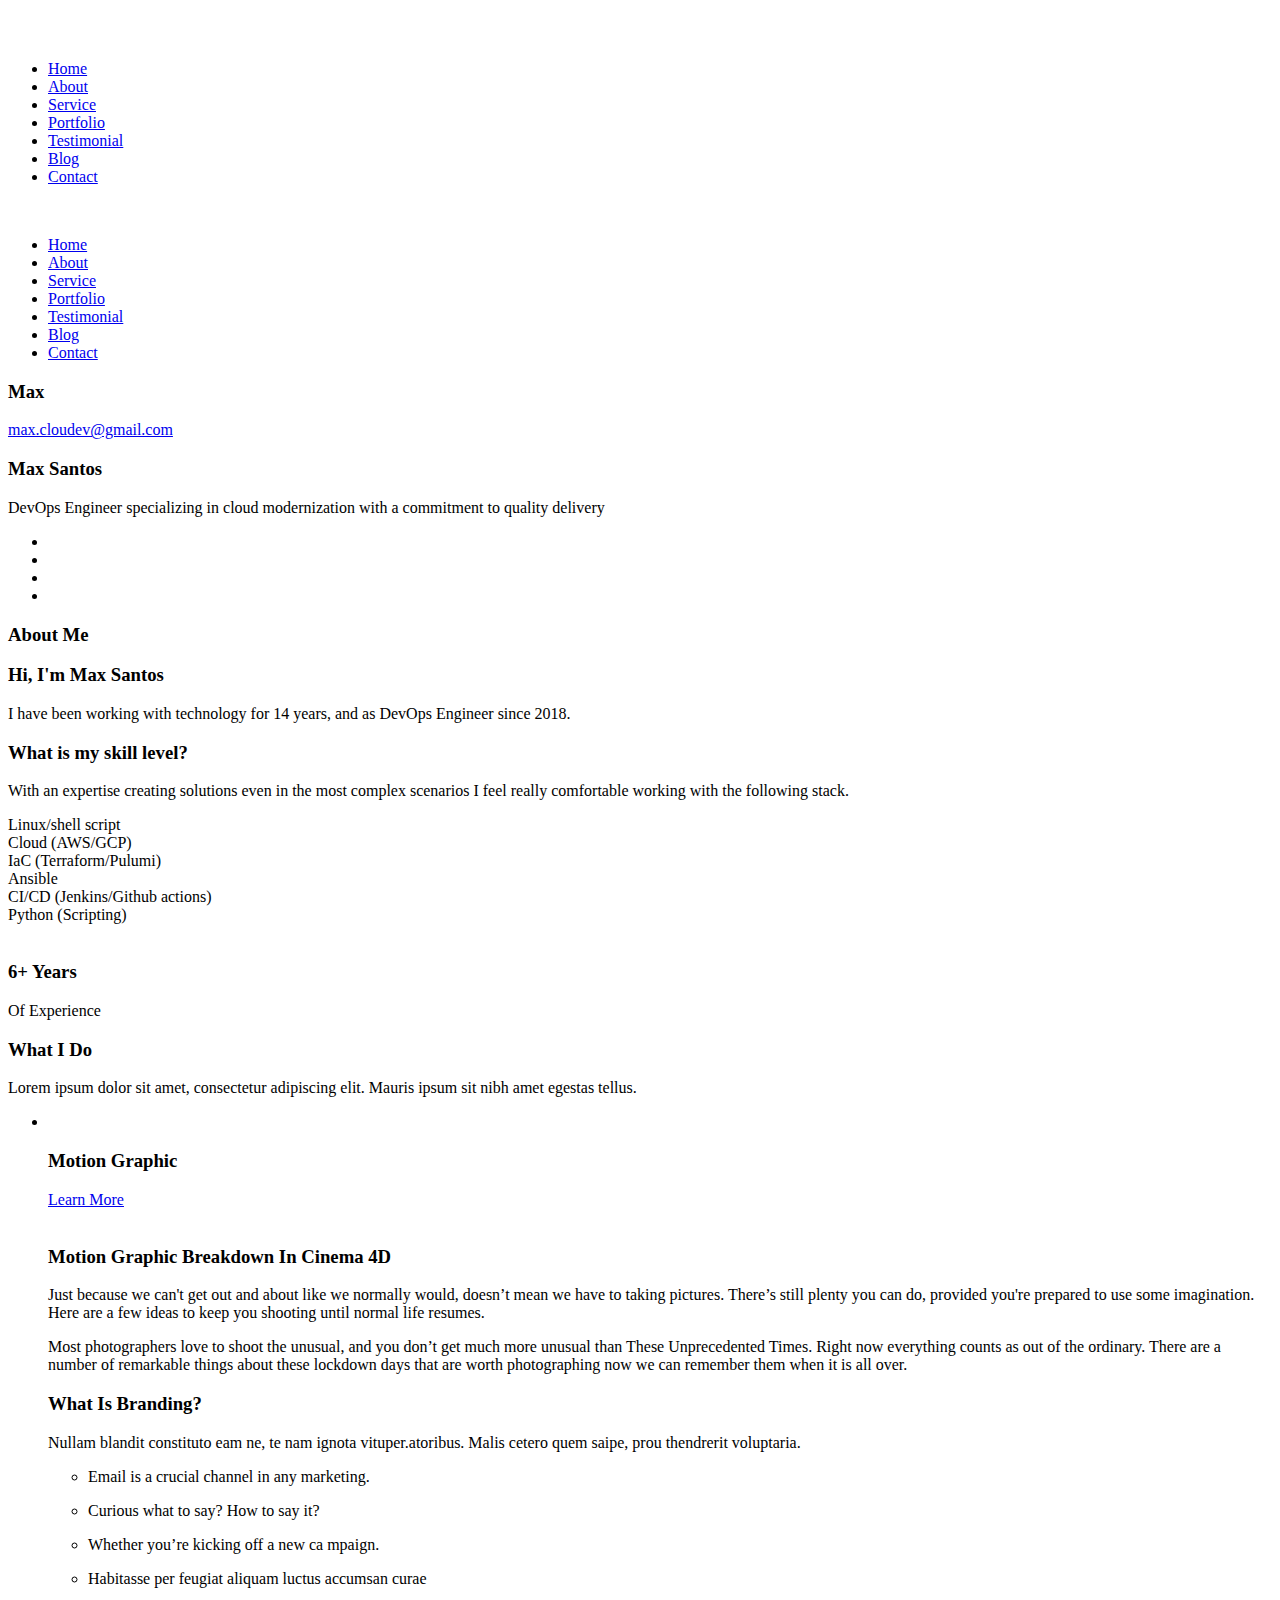
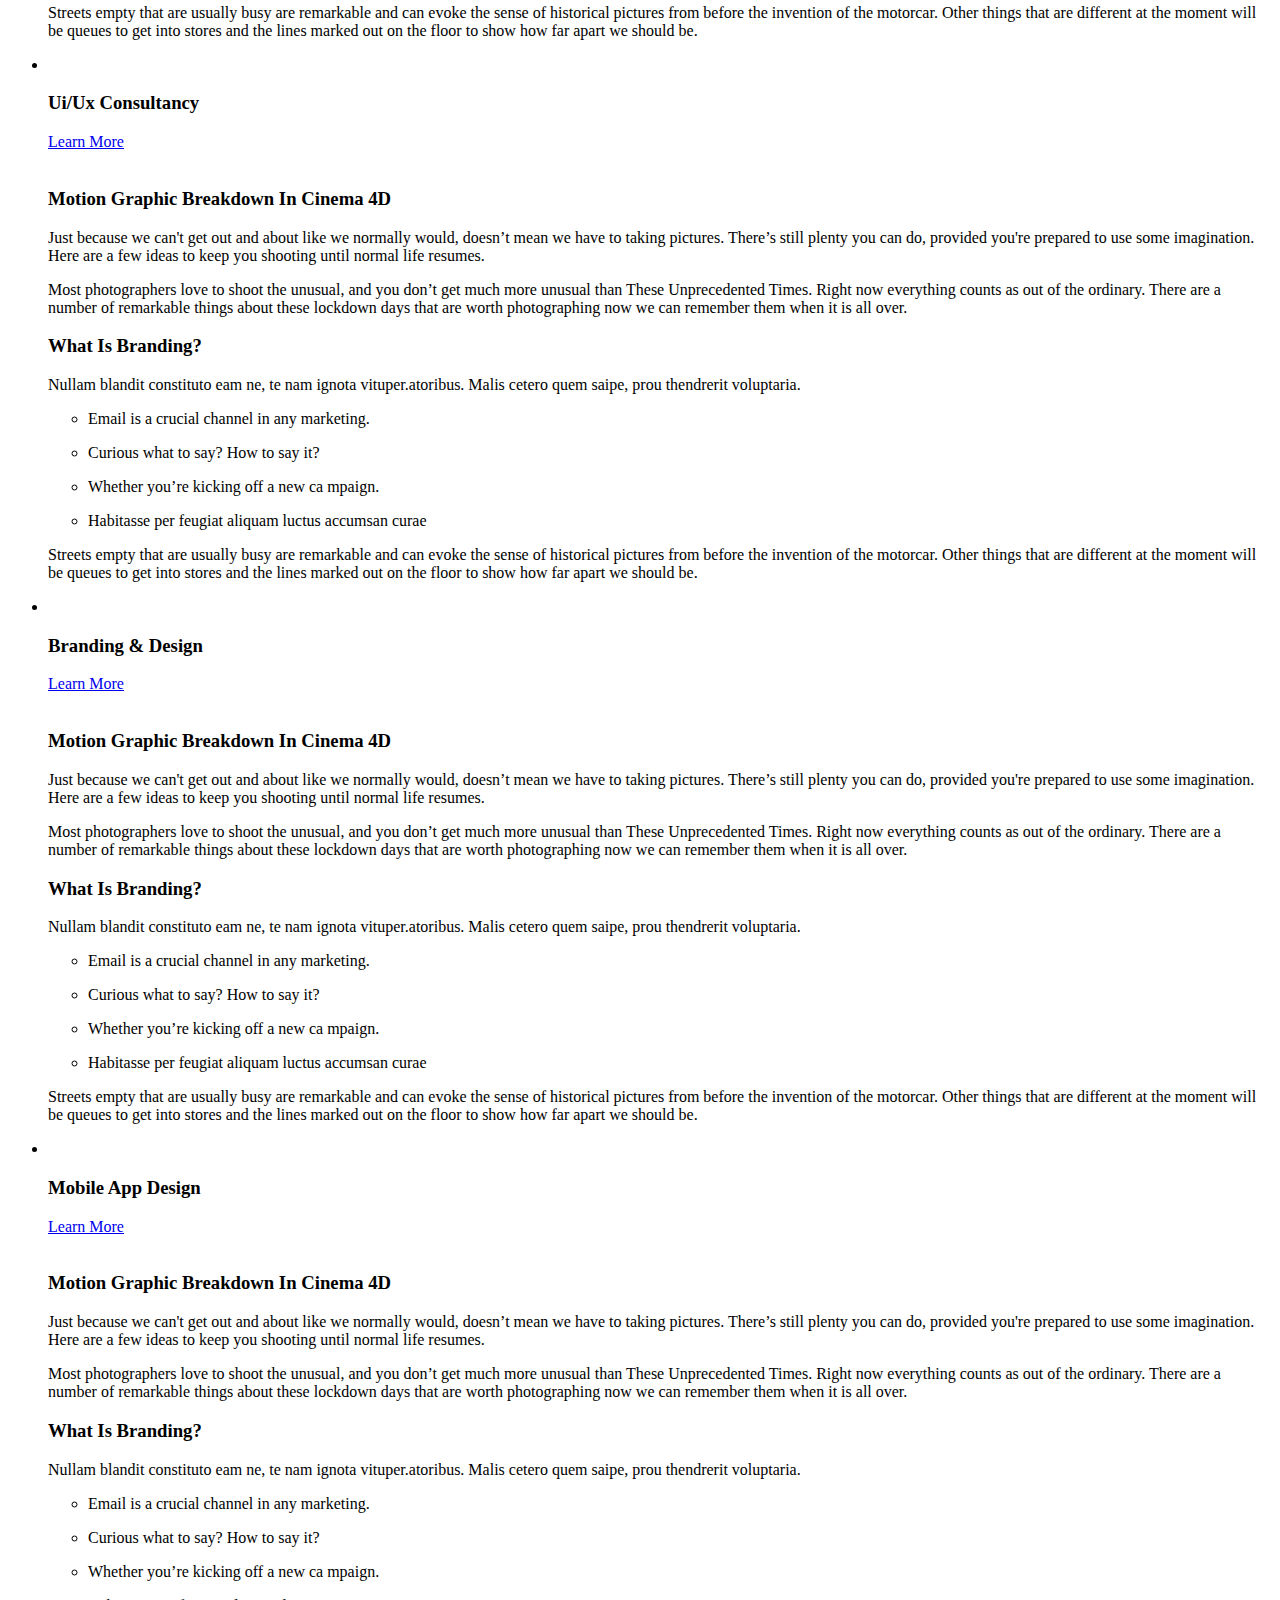
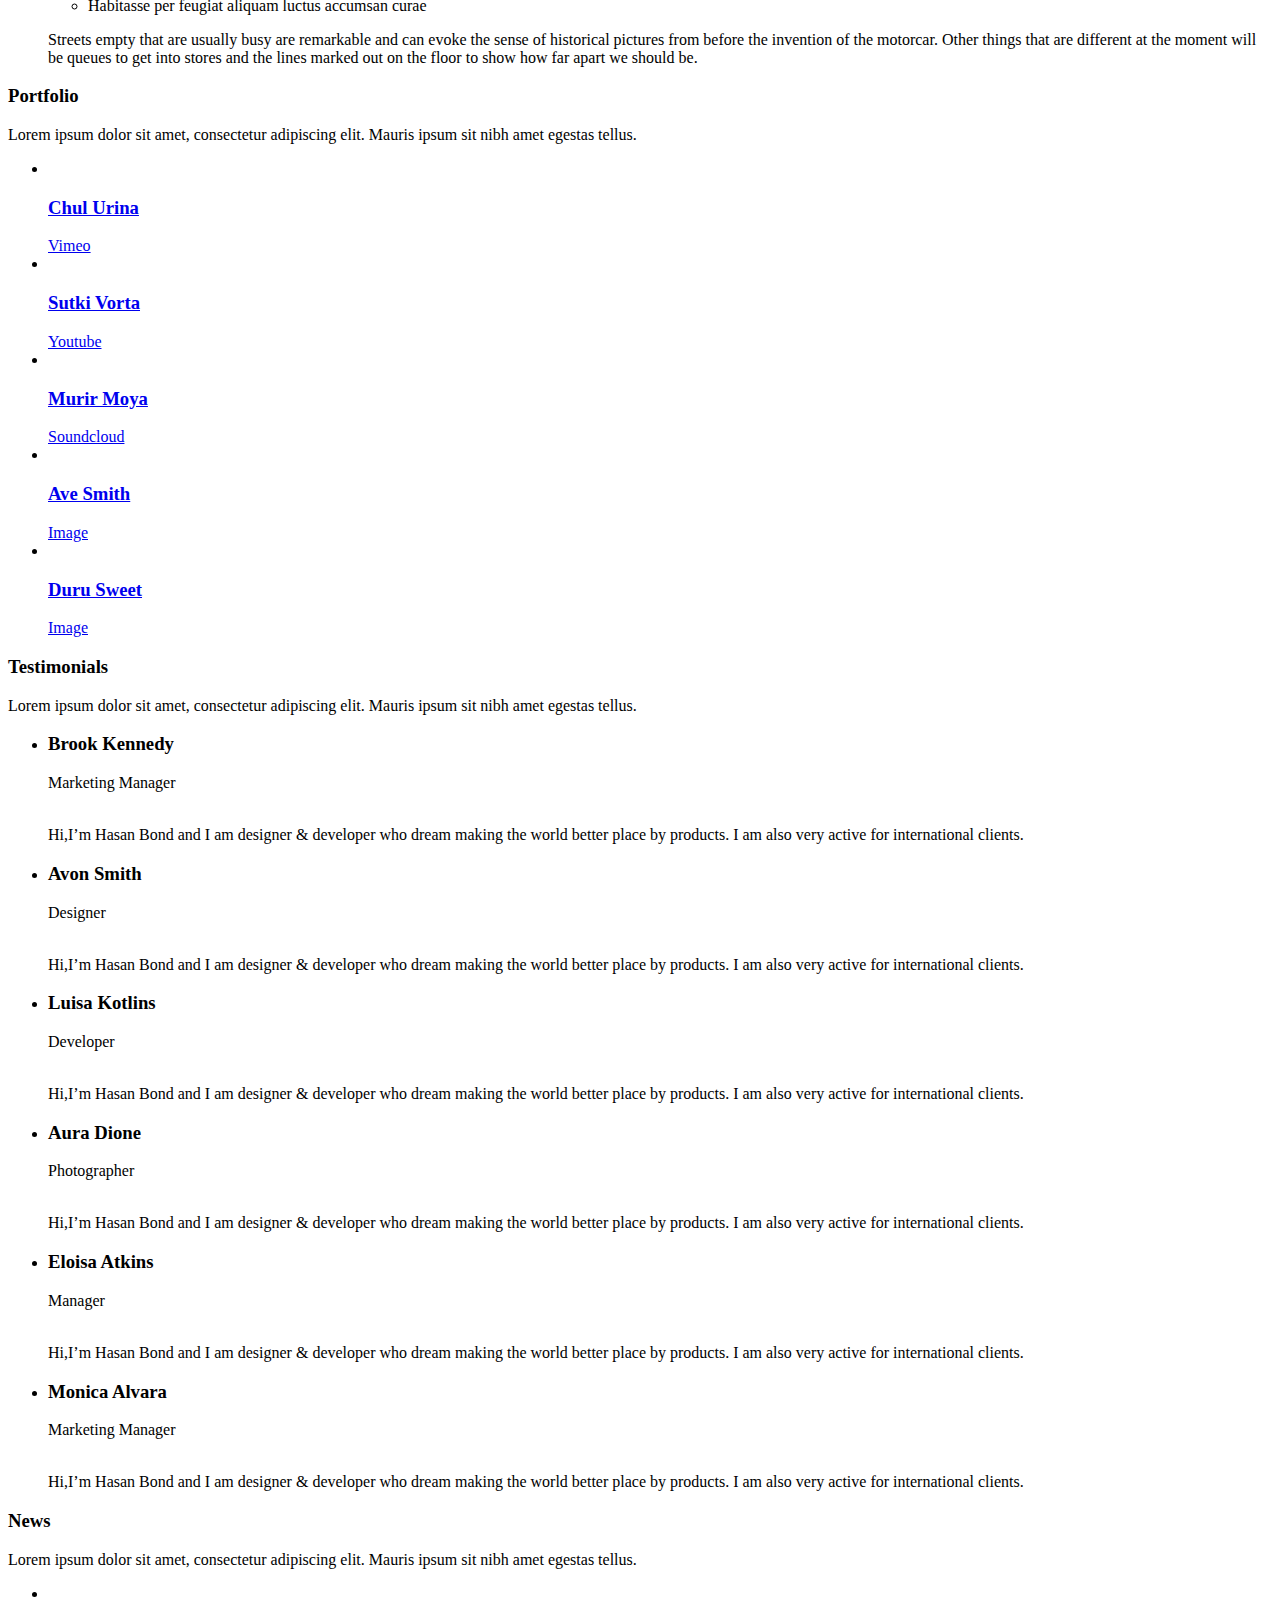
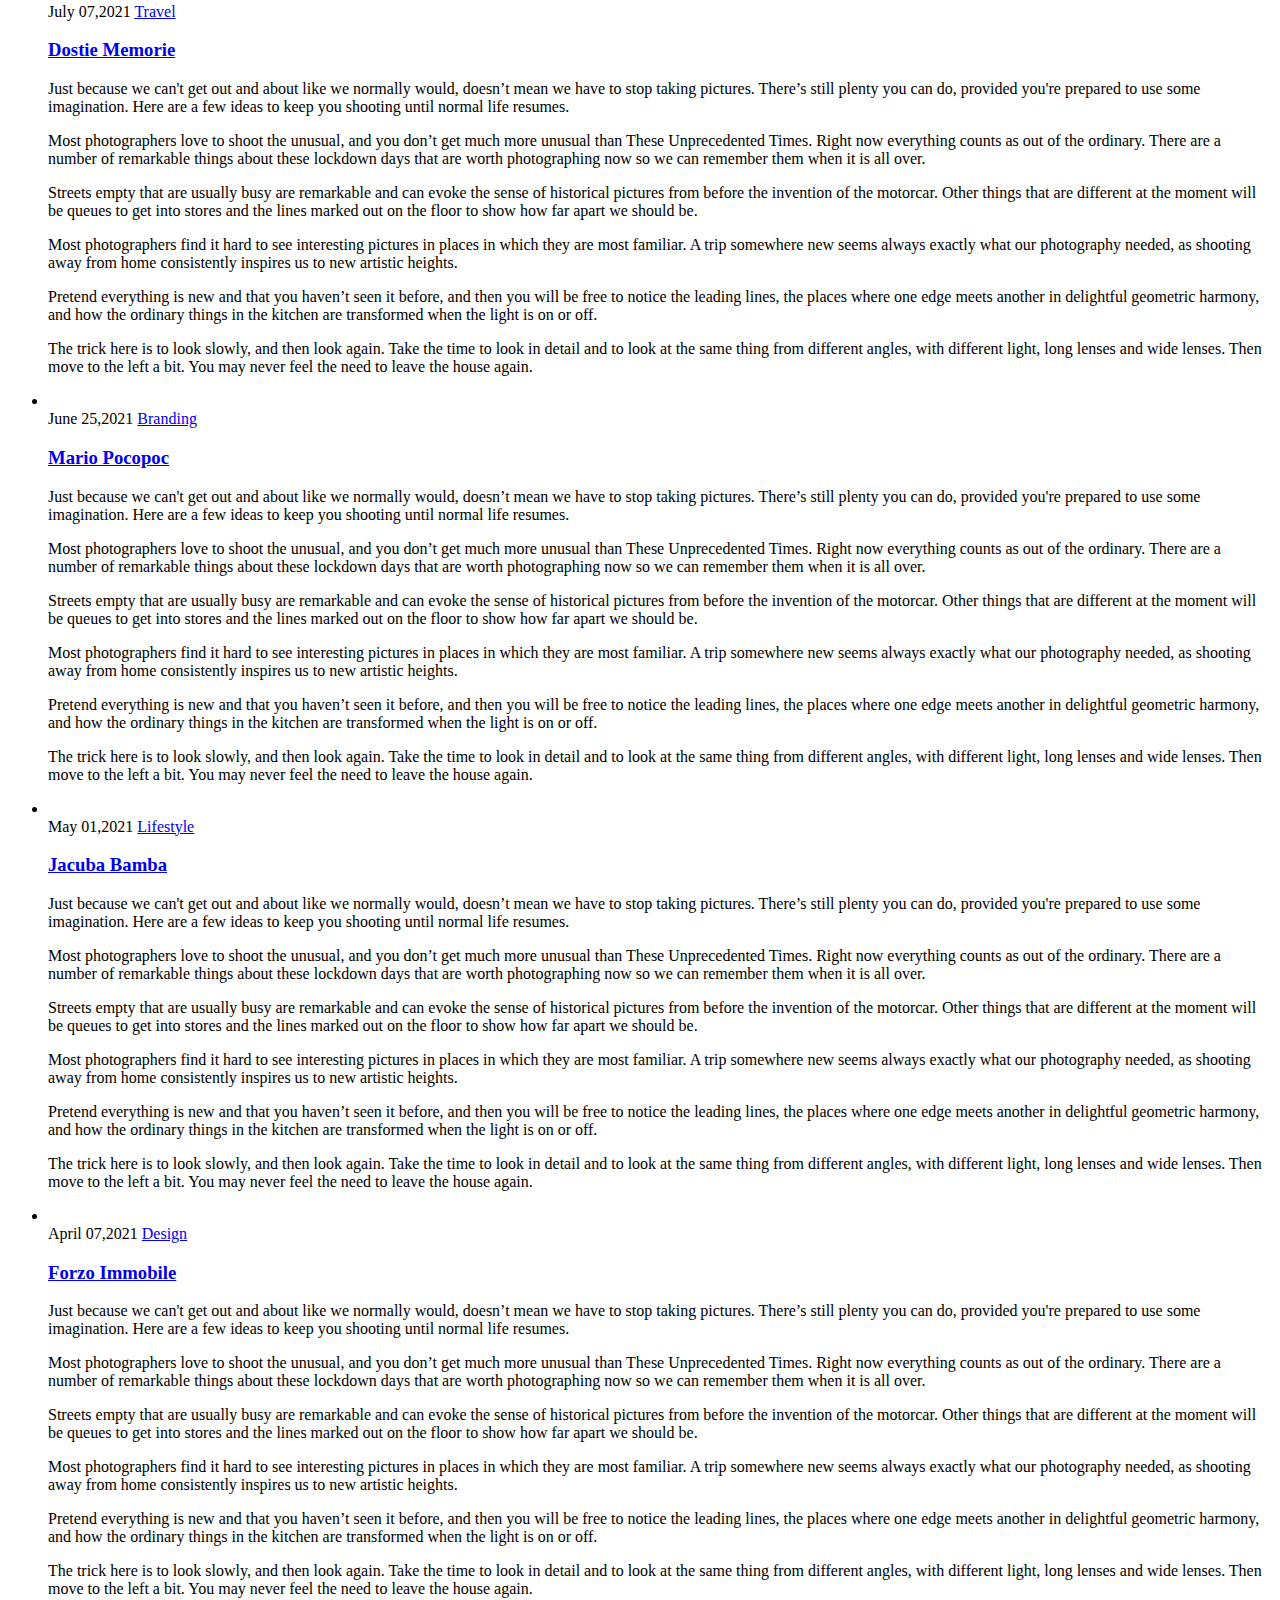
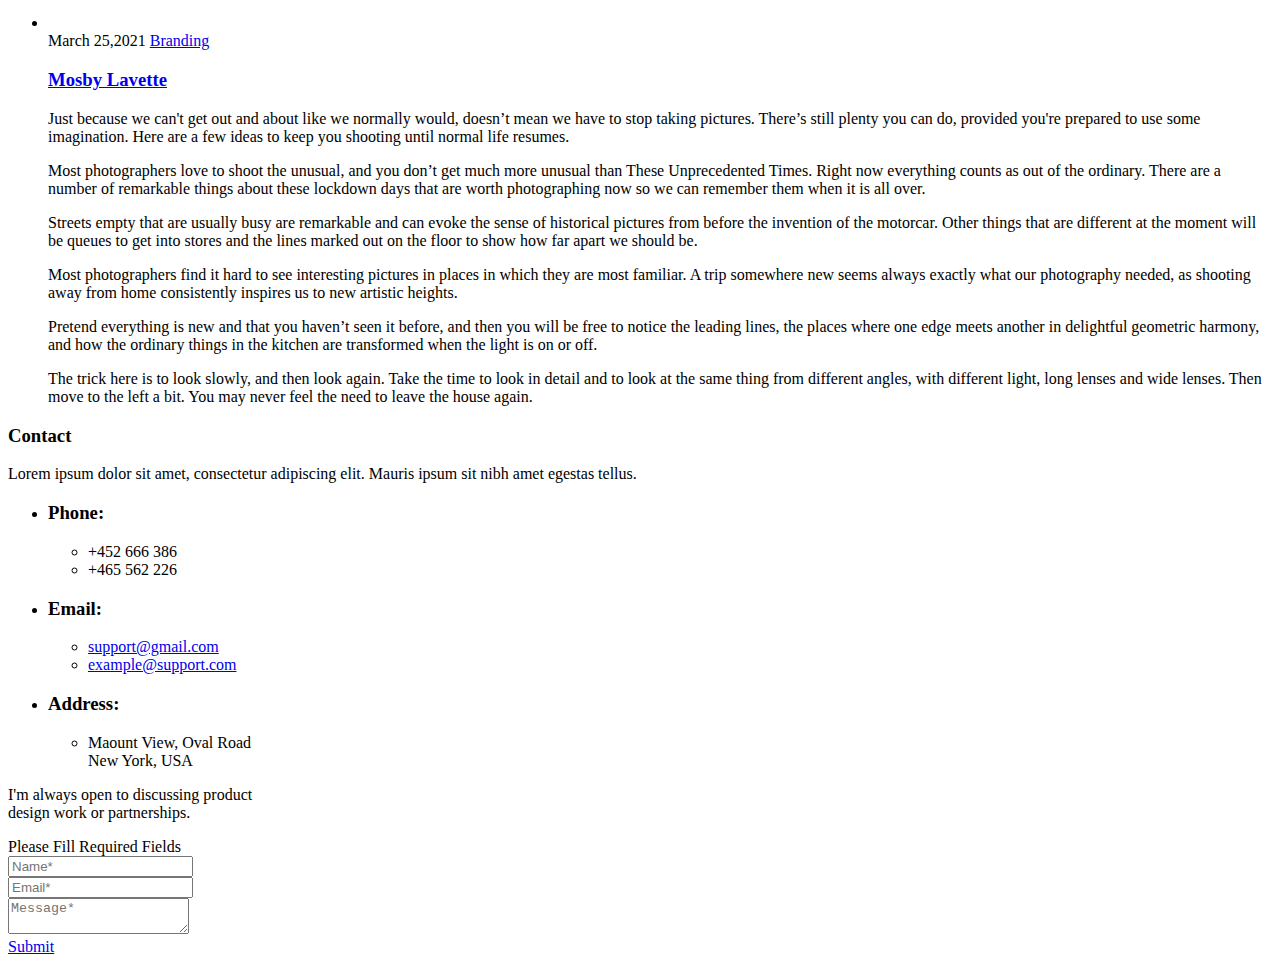
==== docs/index.html @ f3861257 "add image" ====
<!DOCTYPE html>
<!--[if lt IE 7 ]><html class="ie ie6" lang="en"> <![endif]-->
<!--[if IE 7 ]><html class="ie ie7" lang="en"> <![endif]-->
<!--[if IE 8 ]><html class="ie ie8" lang="en"> <![endif]-->
<!--[if (gte IE 9)|!(IE)]><!--><html lang="en"> <!--<![endif]-->

<head>
<meta http-equiv="Content-Type" content="text/html; charset=utf-8" />

<meta name="description" content="Name of your web site">
<meta name="author" content="marketify">
<meta name="viewport" content="width=device-width, initial-scale=1, maximum-scale=1">

<title>Edina | Home</title>

<!-- STYLES -->
<link href="https://fonts.googleapis.com/css2?family=Mulish:ital,wght@0,200;0,300;0,400;0,500;0,600;0,700;0,800;0,900;1,200;1,300;1,400;1,500;1,600;1,700;1,800;1,900&family=Poppins:ital,wght@0,300;0,400;0,500;0,600;0,700;0,800;0,900;1,300;1,400;1,500;1,600;1,700;1,800;1,900&display=swap" rel="stylesheet">

<link rel="stylesheet" type="text/css" href="css/plugins.css" />
<link rel="stylesheet" type="text/css" href="css/dark.css" />
<link rel="stylesheet" type="text/css" href="css/style.css" />
<!--[if lt IE 9]> <script type="text/javascript" src="js/modernizr.custom.js"></script> <![endif]-->
<!-- /STYLES -->

</head>

<body class="dark"> 
	
	<!-- PRELOADER -->
	<div id="preloader">
		<div class="loader_line"></div>
	</div>
	<!-- /PRELOADER -->
	
<!-- WRAPPER ALL -->
<div class="edina_tm_all_wrap" data-magic-cursor=""> <!-- If you want disable magic cursor add value "hide" -->	
	
	<!-- MODALBOX -->
	<div class="edina_tm_modalbox">
		<div class="box_inner">
			<div class="close">
				<a href="#"><img class="svg" src="img/svg/cancel.svg" alt="" /></a>
			</div>
			<div class="description_wrap"></div>
		</div>
	</div>
	<!-- /MODALBOX -->

	<!-- MOBILE MENU -->
	<div class="edina_tm_mobile_menu">
		<div class="mobile_menu_inner">
			<div class="container">
				<div class="mobile_in">
					<div class="logo">
						<a href="#"><img src="img/logo/light.png" alt="" /></a>
					</div>
					<div class="my_trigger">
						<div class="hamburger hamburger--collapse-r">
							<div class="hamburger-box">
								<div class="hamburger-inner"></div>
							</div>
						</div>
					</div>
				</div>
			</div>
		</div>
		<div class="dropdown">
			<div class="container">
				<div class="dropdown_inner">
					<ul class="anchor_nav">
						<li><a href="#home">Home</a></li>
						<li><a href="#about">About</a></li>
						<li><a href="#service">Service</a></li>
						<li><a href="#portfolio">Portfolio</a></li>
						<li><a href="#testimonial">Testimonial</a></li>
						<li><a href="#blog">Blog</a></li>
						<li><a href="#contact">Contact</a></li>
					</ul>
				</div>
			</div>
		</div>
	</div>
	<!-- /MOBILE MENU -->
	
	<!-- SIDEBAR -->
	<div class="edina_tm_sidebar">
		<div class="sidebar_inner">
			<div class="logo">
				<a href="#"><img src="img/logo/light.png" alt="" /></a>
			</div>
			<div class="menu">
				<ul class="anchor_nav">
					<li>
						<div class="list_inner current">
							<a href="#home"><img class="svg custom" src="img/svg/home.svg" alt="" />Home</a>
						</div>
					</li>
					<li>
						<div class="list_inner">
							<a href="#about"><img class="svg custom" src="img/svg/human.svg" alt="" />About</a>
						</div>
					</li>
					<li>
						<div class="list_inner">
							<a href="#service"><img class="svg custom" src="img/svg/service.svg" alt="" />Service</a>
						</div>
					</li>
					<li>
						<div class="list_inner">
							<a href="#portfolio"><img class="svg custom" src="img/svg/portfolio.svg" alt="" />Portfolio</a>
						</div>
					</li>
					<li>
						<div class="list_inner">
							<a href="#testimonial"><img class="svg custom" src="img/svg/testimonial.svg" alt="" />Testimonial</a>
						</div>
					</li>
					<li>
						<div class="list_inner">
							<a href="#blog"><img class="svg custom" src="img/svg/blog.svg" alt="" />Blog</a>
						</div>
					</li>
					<li>
						<div class="list_inner">
							<a href="#contact"><img class="svg custom" src="img/svg/contact.svg" alt="" />Contact</a>
						</div>
					</li>
				</ul>
			</div>
			<div class="author">
				<div class="inner">
					<div class="image">
						<div class="main" data-img-url="img/about/avatar.jpg"></div>
					</div>
					<div class="short">
						<h3>Max</h3>
						<a href="#">max.cloudev@gmail.com</a>
					</div>
				</div>
			</div>
		</div>
	</div>
	<!-- /SIDEBAR -->
	
	<!-- MAINPART -->
	<div class="edina_tm_mainpart">
		
		<!-- HERO -->
		<div class="edina_tm_hero" id="home">
			<div class="content">
				<div class="image">
					<div class="main" data-img-url="img/hero/1.jpg"></div>
				</div>
				<div class="extra">
					<h3 class="name">Max Santos</h3>
					<p class="text">DevOps Engineer specializing in cloud modernization with a commitment to quality delivery</p>
					<div class="social">
						<ul>
							<li><a href="#"><img class="svg custom" src="img/svg/social/fb.svg" alt="" /></a></li>
							<li><a href="#"><img class="svg custom" src="img/svg/social/tw.svg" alt="" /></a></li>
							<li><a href="#"><img class="svg custom" src="img/svg/social/in.svg" alt="" /></a></li>
							<li><a href="#"><img class="svg custom" src="img/svg/social/db.svg" alt="" /></a></li>
						</ul>
					</div>
				</div>
			</div>
		</div>
		<!-- /HERO -->
		
		<!-- ABOUT -->
		<div class="edina_tm_about" id="about">
			<div class="container">
				<div class="about_title">
					<h3>About Me</h3>
				</div>
				<div class="content">
					<div class="leftpart wow fadeInLeft" data-wow-duration="1s">
						<div class="info">
							<h3>Hi, I'm <span>Max Santos</span></h3>
							<p>I have been working with technology for 14 years, and as DevOps Engineer since 2018.</p>
						</div>
						<div class="my_skills">
							<h3 class="title">What is my skill level?</h3>
							<p class="desc">With an expertise creating solutions even in the most complex scenarios I feel really comfortable working with the following stack.</p>
							<div class="wrapper">
								<div class="left">
									<div class="dodo_progress">
										<div class="progress_inner" data-value="82">
											<span class="label">Linux/shell script</span>
											<div class="background"><div class="bar"><div class="bar_in"></div></div></div>
										</div>
										<div class="progress_inner" data-value="90" >
											<span class="label">Cloud (AWS/GCP)</span>
											<div class="background"><div class="bar"><div class="bar_in"></div></div></div>
										</div>
										<div class="progress_inner" data-value="95">
											<span class="label">IaC (Terraform/Pulumi)</span>
											<div class="background"><div class="bar"><div class="bar_in"></div></div></div>
										</div>
									</div>
								</div>
								<div class="right">
									<div class="dodo_progress">
										<div class="progress_inner" data-value="92">
											<span class="label">Ansible</span>
											<div class="background"><div class="bar"><div class="bar_in"></div></div></div>
										</div>
										<div class="progress_inner" data-value="86" >
											<span class="label">CI/CD (Jenkins/Github actions)</span>
											<div class="background"><div class="bar"><div class="bar_in"></div></div></div>
										</div>
										<div class="progress_inner" data-value="85">
											<span class="label">Python (Scripting)</span>
											<div class="background"><div class="bar"><div class="bar_in"></div></div></div>
										</div>
									</div>
								</div>
							</div>
						</div>
					</div>
					<div class="rightpart wow fadeInLeft" data-wow-duration="1s" data-wow-delay="0.2s">
						<div class="image">
							<img src="img/thumbs/26-35.jpg" alt="" />
							<div class="main" data-img-url="img/about/2.JPG"></div>
							<div class="experience" data-wow-duration="1.2s">
								<div class="info">
									<h3>6+ Years</h3>
									<span>Of Experience</span>
								</div>
							</div>
						</div>
					</div>
				</div>
			</div>
		</div>
		<!-- /ABOUT -->
		
		<!-- SERVICES -->
		<div class="edina_tm_services" id="service">
			<div class="container">
				<div class="edina_tm_title">
					<h3>What I Do</h3>
					<p>Lorem ipsum dolor sit amet, consectetur adipiscing elit. Mauris ipsum sit nibh amet egestas tellus.</p>
				</div>
				<div class="service_list">
					<ul>
						<li class="wow fadeInLeft" data-wow-duration="1s">
							<div class="list_inner">
								<img class="svg custom" src="img/svg/1.svg" alt="" />
								<div class="service_title"><h3>Motion Graphic</h3></div>
								<a class="learn_more" href="#">Learn More<span></span></a>
								<a class="edina_tm_full_link" href="#"></a>
								<div class="popup_informations">
									<div class="image">
										<img src="img/thumbs/4-3.jpg" alt="" />
										<div class="main" data-img-url="img/service/1.jpg"></div>
									</div>
									<div class="description">
										<h3>Motion Graphic Breakdown In Cinema 4D</h3>
										<p>Just because we can't get out and about like we normally would, doesn’t mean we have to taking pictures. There’s still plenty you can do, provided you're prepared to use some imagination. Here are a few ideas to keep you shooting until normal life resumes.</p>
										<p>Most photographers love to shoot the unusual, and you don’t get much more unusual than These Unprecedented Times. Right now everything counts as out of the ordinary. There are a number of remarkable things about these lockdown days that are worth photographing now we can remember them when it is all over.</p>
										<h3>What Is Branding?</h3>
										<p>Nullam blandit constituto eam ne, te nam ignota vituper.atoribus. Malis cetero quem saipe, prou thendrerit voluptaria.</p>
										<div class="in_list">
											<ul>
												<li><p>Email is a crucial channel in any marketing.</p></li>
												<li><p>Curious what to say? How to say it?</p></li>
												<li><p>Whether you’re kicking off a new ca mpaign.</p></li>
												<li><p>Habitasse per feugiat aliquam luctus accumsan curae</p></li>
											</ul>
										</div>
										<p>Streets empty that are usually busy are remarkable and can evoke the sense of historical pictures from before the invention of the motorcar. Other things that are different at the moment will be queues to get into stores and the lines marked out on the floor to show how far apart we should be.</p>
									</div>
								</div>
							</div> 
						</li>
						<li class="wow fadeInLeft" data-wow-duration="1s" data-wow-delay="0.2s">
							<div class="list_inner">
								<img class="svg custom" src="img/svg/4.svg" alt="" />
								<div class="service_title"><h3>Ui/Ux Consultancy</h3></div>
								<a class="learn_more" href="#">Learn More<span></span></a>
								<a class="edina_tm_full_link" href="#"></a>
								<div class="popup_informations">
									<div class="image">
										<img src="img/thumbs/4-3.jpg" alt="" />
										<div class="main" data-img-url="img/service/2.jpg"></div>
									</div>
									<div class="description">
										<h3>Motion Graphic Breakdown In Cinema 4D</h3>
										<p>Just because we can't get out and about like we normally would, doesn’t mean we have to taking pictures. There’s still plenty you can do, provided you're prepared to use some imagination. Here are a few ideas to keep you shooting until normal life resumes.</p>
										<p>Most photographers love to shoot the unusual, and you don’t get much more unusual than These Unprecedented Times. Right now everything counts as out of the ordinary. There are a number of remarkable things about these lockdown days that are worth photographing now we can remember them when it is all over.</p>
										<h3>What Is Branding?</h3>
										<p>Nullam blandit constituto eam ne, te nam ignota vituper.atoribus. Malis cetero quem saipe, prou thendrerit voluptaria.</p>
										<div class="in_list">
											<ul>
												<li><p>Email is a crucial channel in any marketing.</p></li>
												<li><p>Curious what to say? How to say it?</p></li>
												<li><p>Whether you’re kicking off a new ca mpaign.</p></li>
												<li><p>Habitasse per feugiat aliquam luctus accumsan curae</p></li>
											</ul>
										</div>
										<p>Streets empty that are usually busy are remarkable and can evoke the sense of historical pictures from before the invention of the motorcar. Other things that are different at the moment will be queues to get into stores and the lines marked out on the floor to show how far apart we should be.</p>
									</div>
								</div>
							</div> 
						</li>
						<li class="wow fadeInLeft" data-wow-duration="1s" data-wow-delay="0.4s">
							<div class="list_inner">
								<img class="svg custom" src="img/svg/2.svg" alt="" />
								<div class="service_title"><h3>Branding &amp; Design</h3></div>
								<a class="learn_more" href="#">Learn More<span></span></a>
								<a class="edina_tm_full_link" href="#"></a>
								<div class="popup_informations">
									<div class="image">
										<img src="img/thumbs/4-3.jpg" alt="" />
										<div class="main" data-img-url="img/service/3.jpg"></div>
									</div>
									<div class="description">
										<h3>Motion Graphic Breakdown In Cinema 4D</h3>
										<p>Just because we can't get out and about like we normally would, doesn’t mean we have to taking pictures. There’s still plenty you can do, provided you're prepared to use some imagination. Here are a few ideas to keep you shooting until normal life resumes.</p>
										<p>Most photographers love to shoot the unusual, and you don’t get much more unusual than These Unprecedented Times. Right now everything counts as out of the ordinary. There are a number of remarkable things about these lockdown days that are worth photographing now we can remember them when it is all over.</p>
										<h3>What Is Branding?</h3>
										<p>Nullam blandit constituto eam ne, te nam ignota vituper.atoribus. Malis cetero quem saipe, prou thendrerit voluptaria.</p>
										<div class="in_list">
											<ul>
												<li><p>Email is a crucial channel in any marketing.</p></li>
												<li><p>Curious what to say? How to say it?</p></li>
												<li><p>Whether you’re kicking off a new ca mpaign.</p></li>
												<li><p>Habitasse per feugiat aliquam luctus accumsan curae</p></li>
											</ul>
										</div>
										<p>Streets empty that are usually busy are remarkable and can evoke the sense of historical pictures from before the invention of the motorcar. Other things that are different at the moment will be queues to get into stores and the lines marked out on the floor to show how far apart we should be.</p>
									</div>
								</div>
							</div> 
						</li>
						<li class="wow fadeInLeft" data-wow-duration="1s" data-wow-delay="0.4s">
							<div class="list_inner">
								<img class="svg custom" src="img/svg/3.svg" alt="" />
								<div class="service_title"><h3>Mobile App Design</h3></div>
								<a class="learn_more" href="#">Learn More<span></span></a>
								<a class="edina_tm_full_link" href="#"></a>
								<div class="popup_informations">
									<div class="image">
										<img src="img/thumbs/4-3.jpg" alt="" />
										<div class="main" data-img-url="img/service/4.jpg"></div>
									</div>
									<div class="description">
										<h3>Motion Graphic Breakdown In Cinema 4D</h3>
										<p>Just because we can't get out and about like we normally would, doesn’t mean we have to taking pictures. There’s still plenty you can do, provided you're prepared to use some imagination. Here are a few ideas to keep you shooting until normal life resumes.</p>
										<p>Most photographers love to shoot the unusual, and you don’t get much more unusual than These Unprecedented Times. Right now everything counts as out of the ordinary. There are a number of remarkable things about these lockdown days that are worth photographing now we can remember them when it is all over.</p>
										<h3>What Is Branding?</h3>
										<p>Nullam blandit constituto eam ne, te nam ignota vituper.atoribus. Malis cetero quem saipe, prou thendrerit voluptaria.</p>
										<div class="in_list">
											<ul>
												<li><p>Email is a crucial channel in any marketing.</p></li>
												<li><p>Curious what to say? How to say it?</p></li>
												<li><p>Whether you’re kicking off a new ca mpaign.</p></li>
												<li><p>Habitasse per feugiat aliquam luctus accumsan curae</p></li>
											</ul>
										</div>
										<p>Streets empty that are usually busy are remarkable and can evoke the sense of historical pictures from before the invention of the motorcar. Other things that are different at the moment will be queues to get into stores and the lines marked out on the floor to show how far apart we should be.</p>
									</div>
								</div>
							</div> 
						</li>
					</ul>
				</div>
			</div>
		</div>
		<!-- /SERVICES -->
		
		<!-- PORTFOLIO -->
		<div class="edina_tm_portfolio" id="portfolio">
			<div class="container">
				<div class="edina_tm_title">
					<h3>Portfolio</h3>
					<p>Lorem ipsum dolor sit amet, consectetur adipiscing elit. Mauris ipsum sit nibh amet egestas tellus.</p>
				</div>
				<div class="portfolio_inner wow fadeInLeft" data-wow-duration="1s">
					<div class="my_carousel gallery_zoom">
						<ul class="owl-carousel">
							<li>
								<div class="list_inner">
									<div class="image">
										<img src="img/thumbs/1-1.jpg" alt="" />
										<div class="main" data-img-url="img/portfolio/1.jpg"></div>
									</div>
									<div class="details">
										<h3><a href="#">Chul Urina</a></h3>
										<span><a href="#">Vimeo</a></span>
									</div>
									<a class="edina_tm_full_link popup-vimeo" href="https://vimeo.com/312334044"></a>
								</div>
							</li>
							<li>
								<div class="list_inner">
									<div class="image">
										<img src="img/thumbs/1-1.jpg" alt="" />
										<div class="main" data-img-url="img/portfolio/2.jpg"></div>
									</div>
									<div class="details">
										<h3><a href="#">Sutki Vorta</a></h3>
										<span><a href="#">Youtube</a></span>
									</div>
									<a class="edina_tm_full_link popup-youtube" href="https://www.youtube.com/watch?v=Amq-qlqbjYA"></a>
								</div>
							</li>
							<li>
								<div class="list_inner">
									<div class="image">
										<img src="img/thumbs/1-1.jpg" alt="" />
										<div class="main" data-img-url="img/portfolio/3.jpg"></div>
									</div>
									<div class="details">
										<h3><a href="#">Murir Moya</a></h3>
										<span><a href="#">Soundcloud</a></span>
									</div>
									<a class="edina_tm_full_link soundcloude_link mfp-iframe audio" href="https://w.soundcloud.com/player/?url=https%3A//api.soundcloud.com/tracks/252739311&color=%23ff5500&auto_play=true&hide_related=false&show_comments=true&show_user=true&show_reposts=false&show_teaser=true&visual=true"></a>
								</div>
							</li>
							<li>
								<div class="list_inner">
									<div class="image">
										<img src="img/thumbs/1-1.jpg" alt="" />
										<div class="main" data-img-url="img/portfolio/4.jpg"></div>
									</div>
									<div class="details">
										<h3><a href="#">Ave Smith</a></h3>
										<span><a href="#">Image</a></span>
									</div>
									<a class="edina_tm_full_link zoom" href="img/portfolio/4.jpg"></a>
								</div>
							</li>
							<li>
								<div class="list_inner">
									<div class="image">
										<img src="img/thumbs/1-1.jpg" alt="" />
										<div class="main" data-img-url="img/portfolio/5.jpg"></div>
									</div>
									<div class="details">
										<h3><a href="#">Duru Sweet</a></h3>
										<span><a href="#">Image</a></span>
									</div>
									<a class="edina_tm_full_link zoom" href="img/portfolio/5.jpg"></a>
								</div>
							</li>
						</ul>
						<a class="prev_button" href="#"><span></span></a>
						<a class="next_button" href="#"><span></span></a>
					</div>
				</div>
			</div>
		</div>
		<!-- PORTFOLIO -->
		
		<!-- TESTIMONIALS -->
		<div class="edina_tm_testimonials" id="testimonial">
			<div class="container">
				<div class="edina_tm_title">
					<h3>Testimonials</h3>
					<p>Lorem ipsum dolor sit amet, consectetur adipiscing elit. Mauris ipsum sit nibh amet egestas tellus.</p>
				</div>
				<div class="list wow fadeInLeft" data-wow-duration="1s">
					<ul class="owl-carousel owl-theme">
						<li>
							<div class="list_inner">
								<div class="details">
									<div class="author">
										<div class="image">
											<div class="main" data-img-url="img/testimonials/1.jpg"></div>
										</div>
										<div class="short">
											<h3>Brook Kennedy</h3>
											<span>Marketing Manager</span>
										</div>
									</div>
									<div class="icon">
										<img class="svg" src="img/svg/quote.svg" alt="" />
									</div>
								</div>
								<div class="text">
									<p>Hi,I’m Hasan Bond and I am designer &amp; developer who dream making the world better place by products. I am also very active for international clients.</p>
								</div>
							</div>
						</li>
						<li>
							<div class="list_inner">
								<div class="details">
									<div class="author">
										<div class="image">
											<div class="main" data-img-url="img/testimonials/2.jpg"></div>
										</div>
										<div class="short">
											<h3>Avon Smith</h3>
											<span>Designer</span>
										</div>
									</div>
									<div class="icon">
										<img class="svg" src="img/svg/quote.svg" alt="" />
									</div>
								</div>
								<div class="text">
									<p>Hi,I’m Hasan Bond and I am designer &amp; developer who dream making the world better place by products. I am also very active for international clients.</p>
								</div>
							</div>
						</li>
						<li>
							<div class="list_inner">
								<div class="details">
									<div class="author">
										<div class="image">
											<div class="main" data-img-url="img/testimonials/3.jpg"></div>
										</div>
										<div class="short">
											<h3>Luisa Kotlins</h3>
											<span>Developer</span>
										</div>
									</div>
									<div class="icon">
										<img class="svg" src="img/svg/quote.svg" alt="" />
									</div>
								</div>
								<div class="text">
									<p>Hi,I’m Hasan Bond and I am designer &amp; developer who dream making the world better place by products. I am also very active for international clients.</p>
								</div>
							</div>
						</li>
						<li>
							<div class="list_inner">
								<div class="details">
									<div class="author">
										<div class="image">
											<div class="main" data-img-url="img/testimonials/4.jpg"></div>
										</div>
										<div class="short">
											<h3>Aura Dione</h3>
											<span>Photographer</span>
										</div>
									</div>
									<div class="icon">
										<img class="svg" src="img/svg/quote.svg" alt="" />
									</div>
								</div>
								<div class="text">
									<p>Hi,I’m Hasan Bond and I am designer &amp; developer who dream making the world better place by products. I am also very active for international clients.</p>
								</div>
							</div>
						</li>
						<li>
							<div class="list_inner">
								<div class="details">
									<div class="author">
										<div class="image">
											<div class="main" data-img-url="img/testimonials/3.jpg"></div>
										</div>
										<div class="short">
											<h3>Eloisa Atkins</h3>
											<span>Manager</span>
										</div>
									</div>
									<div class="icon">
										<img class="svg" src="img/svg/quote.svg" alt="" />
									</div>
								</div>
								<div class="text">
									<p>Hi,I’m Hasan Bond and I am designer &amp; developer who dream making the world better place by products. I am also very active for international clients.</p>
								</div>
							</div>
						</li>
						<li>
							<div class="list_inner">
								<div class="details">
									<div class="author">
										<div class="image">
											<div class="main" data-img-url="img/testimonials/2.jpg"></div>
										</div>
										<div class="short">
											<h3>Monica Alvara</h3>
											<span>Marketing Manager</span>
										</div>
									</div>
									<div class="icon">
										<img class="svg" src="img/svg/quote.svg" alt="" />
									</div>
								</div>
								<div class="text">
									<p>Hi,I’m Hasan Bond and I am designer &amp; developer who dream making the world better place by products. I am also very active for international clients.</p>
								</div>
							</div>
						</li>
					</ul>
				</div>
			</div>
		</div>
		<!-- /TESTIMONIALS -->
		
		<!-- NEWS -->
		<div class="edina_tm_news" id="blog">
			<div class="container">
				<div class="edina_tm_title">
					<h3>News</h3>
					<p>Lorem ipsum dolor sit amet, consectetur adipiscing elit. Mauris ipsum sit nibh amet egestas tellus.</p>
				</div>
				<div class="news_inner wow fadeInLeft" data-wow-duration="1s">
					<div class="my_carousel">
						<ul class="owl-carousel">
							<li>
								<div class="list_inner">
									<div class="image">
										<img src="img/thumbs/1-1.jpg" alt="" />
										<div class="main" data-img-url="img/news/1.jpg"></div>
										<a class="edina_tm_full_link" href="#"></a>
									</div>
									<div class="news_details">
										<span>July 07,2021 <a href="#">Travel</a></span>
										<h3 class="title"><a href="#">Dostie Memorie</a></h3>
									</div>
									<div class="main_content">
										<div class="descriptions">
											<p class="bigger">Just because we can't get out and about like we normally would, doesn’t mean we have to stop taking pictures. There’s still plenty you can do, provided you're prepared to use some imagination. Here are a few ideas to keep you shooting until normal life resumes.</p>
											<p>Most photographers love to shoot the unusual, and you don’t get much more unusual than These Unprecedented Times. Right now everything counts as out of the ordinary. There are a number of remarkable things about these lockdown days that are worth photographing now so we can remember them when it is all over.</p>
											<p>Streets empty that are usually busy are remarkable and can evoke the sense of historical pictures from before the invention of the motorcar. Other things that are different at the moment will be queues to get into stores and the lines marked out on the floor to show how far apart we should be.</p>
											<div class="quotebox">
												<p>Most photographers find it hard to see interesting pictures in places in which they are most familiar. A trip somewhere new seems always exactly what our photography needed, as shooting away from home consistently inspires us to new artistic heights.</p>
											</div>
											<p>Pretend everything is new and that you haven’t seen it before, and then you will be free to notice the leading lines, the places where one edge meets another in delightful geometric harmony, and how the ordinary things in the kitchen are transformed when the light is on or off.</p>
											<p>The trick here is to look slowly, and then look again. Take the time to look in detail and to look at the same thing from different angles, with different light, long lenses and wide lenses. Then move to the left a bit. You may never feel the need to leave the house again.</p>
										</div>
									</div>
								</div>
							</li>
							<li>
								<div class="list_inner">
									<div class="image">
										<img src="img/thumbs/1-1.jpg" alt="" />
										<div class="main" data-img-url="img/news/2.jpg"></div>
										<a class="edina_tm_full_link" href="#"></a>
									</div>
									<div class="news_details">
										<span>June 25,2021 <a href="#">Branding</a></span>
										<h3 class="title"><a href="#">Mario Pocopoc</a></h3>
									</div>
									<div class="main_content">
										<div class="descriptions">
											<p class="bigger">Just because we can't get out and about like we normally would, doesn’t mean we have to stop taking pictures. There’s still plenty you can do, provided you're prepared to use some imagination. Here are a few ideas to keep you shooting until normal life resumes.</p>
											<p>Most photographers love to shoot the unusual, and you don’t get much more unusual than These Unprecedented Times. Right now everything counts as out of the ordinary. There are a number of remarkable things about these lockdown days that are worth photographing now so we can remember them when it is all over.</p>
											<p>Streets empty that are usually busy are remarkable and can evoke the sense of historical pictures from before the invention of the motorcar. Other things that are different at the moment will be queues to get into stores and the lines marked out on the floor to show how far apart we should be.</p>
											<div class="quotebox">
												<p>Most photographers find it hard to see interesting pictures in places in which they are most familiar. A trip somewhere new seems always exactly what our photography needed, as shooting away from home consistently inspires us to new artistic heights.</p>
											</div>
											<p>Pretend everything is new and that you haven’t seen it before, and then you will be free to notice the leading lines, the places where one edge meets another in delightful geometric harmony, and how the ordinary things in the kitchen are transformed when the light is on or off.</p>
											<p>The trick here is to look slowly, and then look again. Take the time to look in detail and to look at the same thing from different angles, with different light, long lenses and wide lenses. Then move to the left a bit. You may never feel the need to leave the house again.</p>
										</div>
									</div>
								</div>
							</li>
							<li>
								<div class="list_inner">
									<div class="image">
										<img src="img/thumbs/1-1.jpg" alt="" />
										<div class="main" data-img-url="img/news/3.jpg"></div>
										<a class="edina_tm_full_link" href="#"></a>
									</div>
									<div class="news_details">
										<span>May 01,2021 <a href="#">Lifestyle</a></span>
										<h3 class="title"><a href="#">Jacuba Bamba</a></h3>
									</div>
									<div class="main_content">
										<div class="descriptions">
											<p class="bigger">Just because we can't get out and about like we normally would, doesn’t mean we have to stop taking pictures. There’s still plenty you can do, provided you're prepared to use some imagination. Here are a few ideas to keep you shooting until normal life resumes.</p>
											<p>Most photographers love to shoot the unusual, and you don’t get much more unusual than These Unprecedented Times. Right now everything counts as out of the ordinary. There are a number of remarkable things about these lockdown days that are worth photographing now so we can remember them when it is all over.</p>
											<p>Streets empty that are usually busy are remarkable and can evoke the sense of historical pictures from before the invention of the motorcar. Other things that are different at the moment will be queues to get into stores and the lines marked out on the floor to show how far apart we should be.</p>
											<div class="quotebox">
												<p>Most photographers find it hard to see interesting pictures in places in which they are most familiar. A trip somewhere new seems always exactly what our photography needed, as shooting away from home consistently inspires us to new artistic heights.</p>
											</div>
											<p>Pretend everything is new and that you haven’t seen it before, and then you will be free to notice the leading lines, the places where one edge meets another in delightful geometric harmony, and how the ordinary things in the kitchen are transformed when the light is on or off.</p>
											<p>The trick here is to look slowly, and then look again. Take the time to look in detail and to look at the same thing from different angles, with different light, long lenses and wide lenses. Then move to the left a bit. You may never feel the need to leave the house again.</p>
										</div>
									</div>
								</div>
							</li>
							<li>
								<div class="list_inner">
									<div class="image">
										<img src="img/thumbs/1-1.jpg" alt="" />
										<div class="main" data-img-url="img/news/4.jpg"></div>
										<a class="edina_tm_full_link" href="#"></a>
									</div>
									<div class="news_details">
										<span>April 07,2021 <a href="#">Design</a></span>
										<h3 class="title"><a href="#">Forzo Immobile</a></h3>
									</div>
									<div class="main_content">
										<div class="descriptions">
											<p class="bigger">Just because we can't get out and about like we normally would, doesn’t mean we have to stop taking pictures. There’s still plenty you can do, provided you're prepared to use some imagination. Here are a few ideas to keep you shooting until normal life resumes.</p>
											<p>Most photographers love to shoot the unusual, and you don’t get much more unusual than These Unprecedented Times. Right now everything counts as out of the ordinary. There are a number of remarkable things about these lockdown days that are worth photographing now so we can remember them when it is all over.</p>
											<p>Streets empty that are usually busy are remarkable and can evoke the sense of historical pictures from before the invention of the motorcar. Other things that are different at the moment will be queues to get into stores and the lines marked out on the floor to show how far apart we should be.</p>
											<div class="quotebox">
												<p>Most photographers find it hard to see interesting pictures in places in which they are most familiar. A trip somewhere new seems always exactly what our photography needed, as shooting away from home consistently inspires us to new artistic heights.</p>
											</div>
											<p>Pretend everything is new and that you haven’t seen it before, and then you will be free to notice the leading lines, the places where one edge meets another in delightful geometric harmony, and how the ordinary things in the kitchen are transformed when the light is on or off.</p>
											<p>The trick here is to look slowly, and then look again. Take the time to look in detail and to look at the same thing from different angles, with different light, long lenses and wide lenses. Then move to the left a bit. You may never feel the need to leave the house again.</p>
										</div>
									</div>
								</div>
							</li>
							<li>
								<div class="list_inner">
									<div class="image">
										<img src="img/thumbs/1-1.jpg" alt="" />
										<div class="main" data-img-url="img/news/2.jpg"></div>
										<a class="edina_tm_full_link" href="#"></a>
									</div>
									<div class="news_details">
										<span>March 25,2021 <a href="#">Branding</a></span>
										<h3 class="title"><a href="#">Mosby Lavette</a></h3>
									</div>
									<div class="main_content">
										<div class="descriptions">
											<p class="bigger">Just because we can't get out and about like we normally would, doesn’t mean we have to stop taking pictures. There’s still plenty you can do, provided you're prepared to use some imagination. Here are a few ideas to keep you shooting until normal life resumes.</p>
											<p>Most photographers love to shoot the unusual, and you don’t get much more unusual than These Unprecedented Times. Right now everything counts as out of the ordinary. There are a number of remarkable things about these lockdown days that are worth photographing now so we can remember them when it is all over.</p>
											<p>Streets empty that are usually busy are remarkable and can evoke the sense of historical pictures from before the invention of the motorcar. Other things that are different at the moment will be queues to get into stores and the lines marked out on the floor to show how far apart we should be.</p>
											<div class="quotebox">
												<p>Most photographers find it hard to see interesting pictures in places in which they are most familiar. A trip somewhere new seems always exactly what our photography needed, as shooting away from home consistently inspires us to new artistic heights.</p>
											</div>
											<p>Pretend everything is new and that you haven’t seen it before, and then you will be free to notice the leading lines, the places where one edge meets another in delightful geometric harmony, and how the ordinary things in the kitchen are transformed when the light is on or off.</p>
											<p>The trick here is to look slowly, and then look again. Take the time to look in detail and to look at the same thing from different angles, with different light, long lenses and wide lenses. Then move to the left a bit. You may never feel the need to leave the house again.</p>
										</div>
									</div>
								</div>
							</li>
						</ul>
						<a class="prev_button" href="#"><span></span></a>
						<a class="next_button" href="#"><span></span></a>
					</div>
				</div>
			</div>
		</div>
		<!-- /NEWS -->
		
		<!-- CONTACT -->
		<div class="edina_tm_contact" id="contact">
			<div class="container">
				<div class="edina_tm_title">
					<h3>Contact</h3>
					<p>Lorem ipsum dolor sit amet, consectetur adipiscing elit. Mauris ipsum sit nibh amet egestas tellus.</p>
				</div>
				<div class="extra_info">
					<ul class="wrapper">
						<li class="wow fadeInLeft" data-wow-duration="1s">
							<div class="list_inner">
								<h3>Phone:</h3>
								<ul class="in">
									<li>+452 666 386</li>
									<li>+465 562 226</li>
								</ul>
							</div>
						</li>
						<li class="wow fadeInLeft" data-wow-duration="1s" data-wow-delay="0.2s">
							<div class="list_inner">
								<h3>Email:</h3>
								<ul class="in">
									<li><a href="#">support@gmail.com</a></li>
									<li><a href="#">example@support.com</a></li>
								</ul>
							</div>
						</li>
						<li class="wow fadeInLeft" data-wow-duration="1s" data-wow-delay="0.4s">
							<div class="list_inner">
								<h3>Address:</h3>
								<ul class="in">
									<li>
										<p>Maount View, Oval Road<br /> New York, USA</p>
									</li>
								</ul>
							</div>
						</li>
					</ul>
				</div>
				<div class="mainpart">
					<div class="left">
						<div class="title">
							<p>I'm always open to discussing product<br /><span>design work or partnerships.</span></p>
						</div>
						<div class="fields wow fadeInLeft" data-wow-duration="1s">
							<form action="/" method="post" class="contact_form" id="contact_form" autocomplete="off">
								<div class="returnmessage" data-success="Your message has been received, We will contact you soon."></div>
								<div class="empty_notice"><span>Please Fill Required Fields</span></div>
								<div class="first_row">
									<input id="name" type="text" placeholder="Name*" />
								</div>
								<div class="second">
									<input id="email" type="text" placeholder="Email*" />
								</div>
								<div class="third">
									<textarea id="message" placeholder="Message*"></textarea>
								</div>
								<div class="edina_tm_button">
									<a id="send_message" href="#">Submit</a>
								</div>

								<!-- If you want change mail address to yours, just open "modal" folder >> contact.php and go to line 4 and change detail to yours.  -->

							</form>
						</div>
					</div>
					<div class="right wow fadeInLeft" data-wow-duration="1s">
						<div class="map" id="ieatmaps"></div>
					</div>
				</div>
			</div>
		</div>
		<!-- /CONTACT -->
		
		
	</div>
	<!-- /MAINPART -->
			 	
	 	
				 	
</div>
<!-- / WRAPPER ALL -->
	
<!-- SCRIPTS -->
<script src="js/jquery.js"></script>
<!--[if lt IE 10]> <script type="text/javascript" src="js/ie8.js"></script> <![endif]-->	
<script src="js/plugins.js"></script>
<script async defer src="https://maps.googleapis.com/maps/api/js?key=AIzaSyA5bpEs3xlB8vhxNFErwoo3MXR64uavf6Y&callback=initMap"></script>
<script src="js/init.js"></script>
<!-- /SCRIPTS -->

</body>
</html>
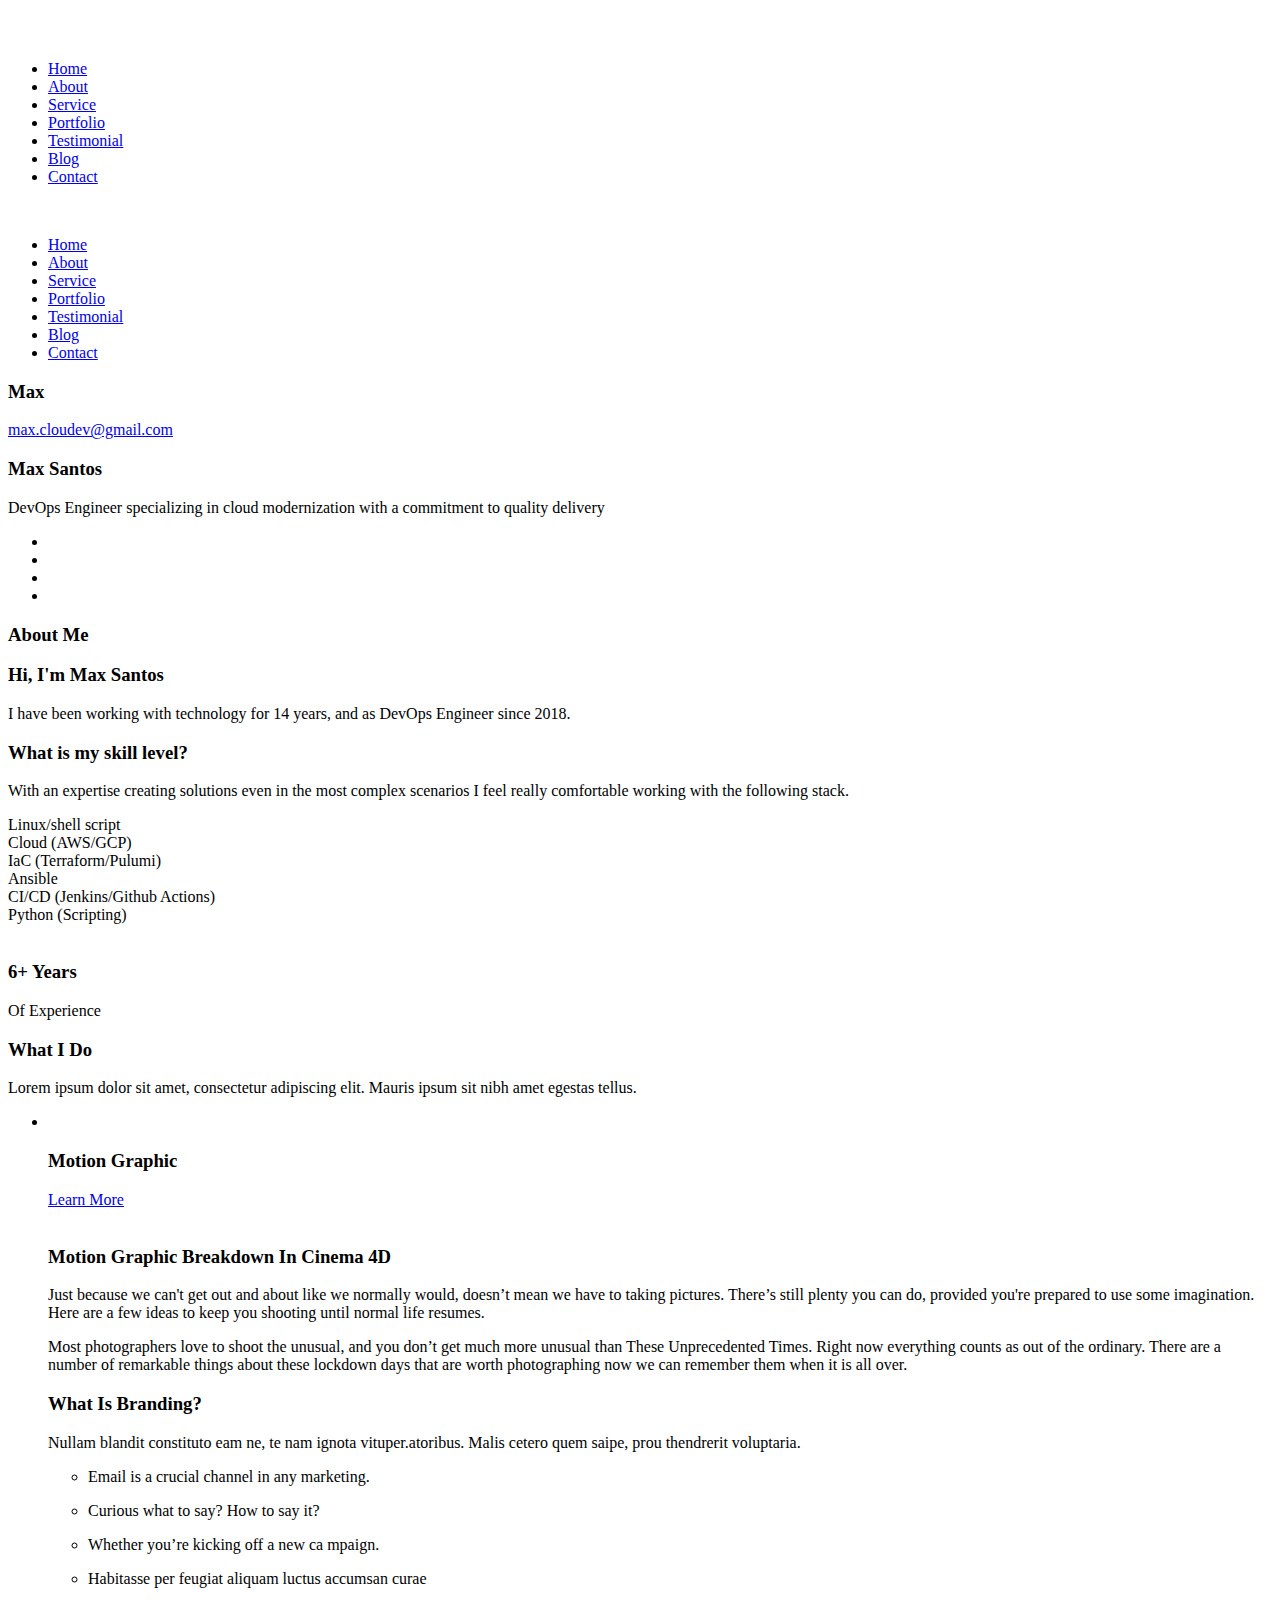
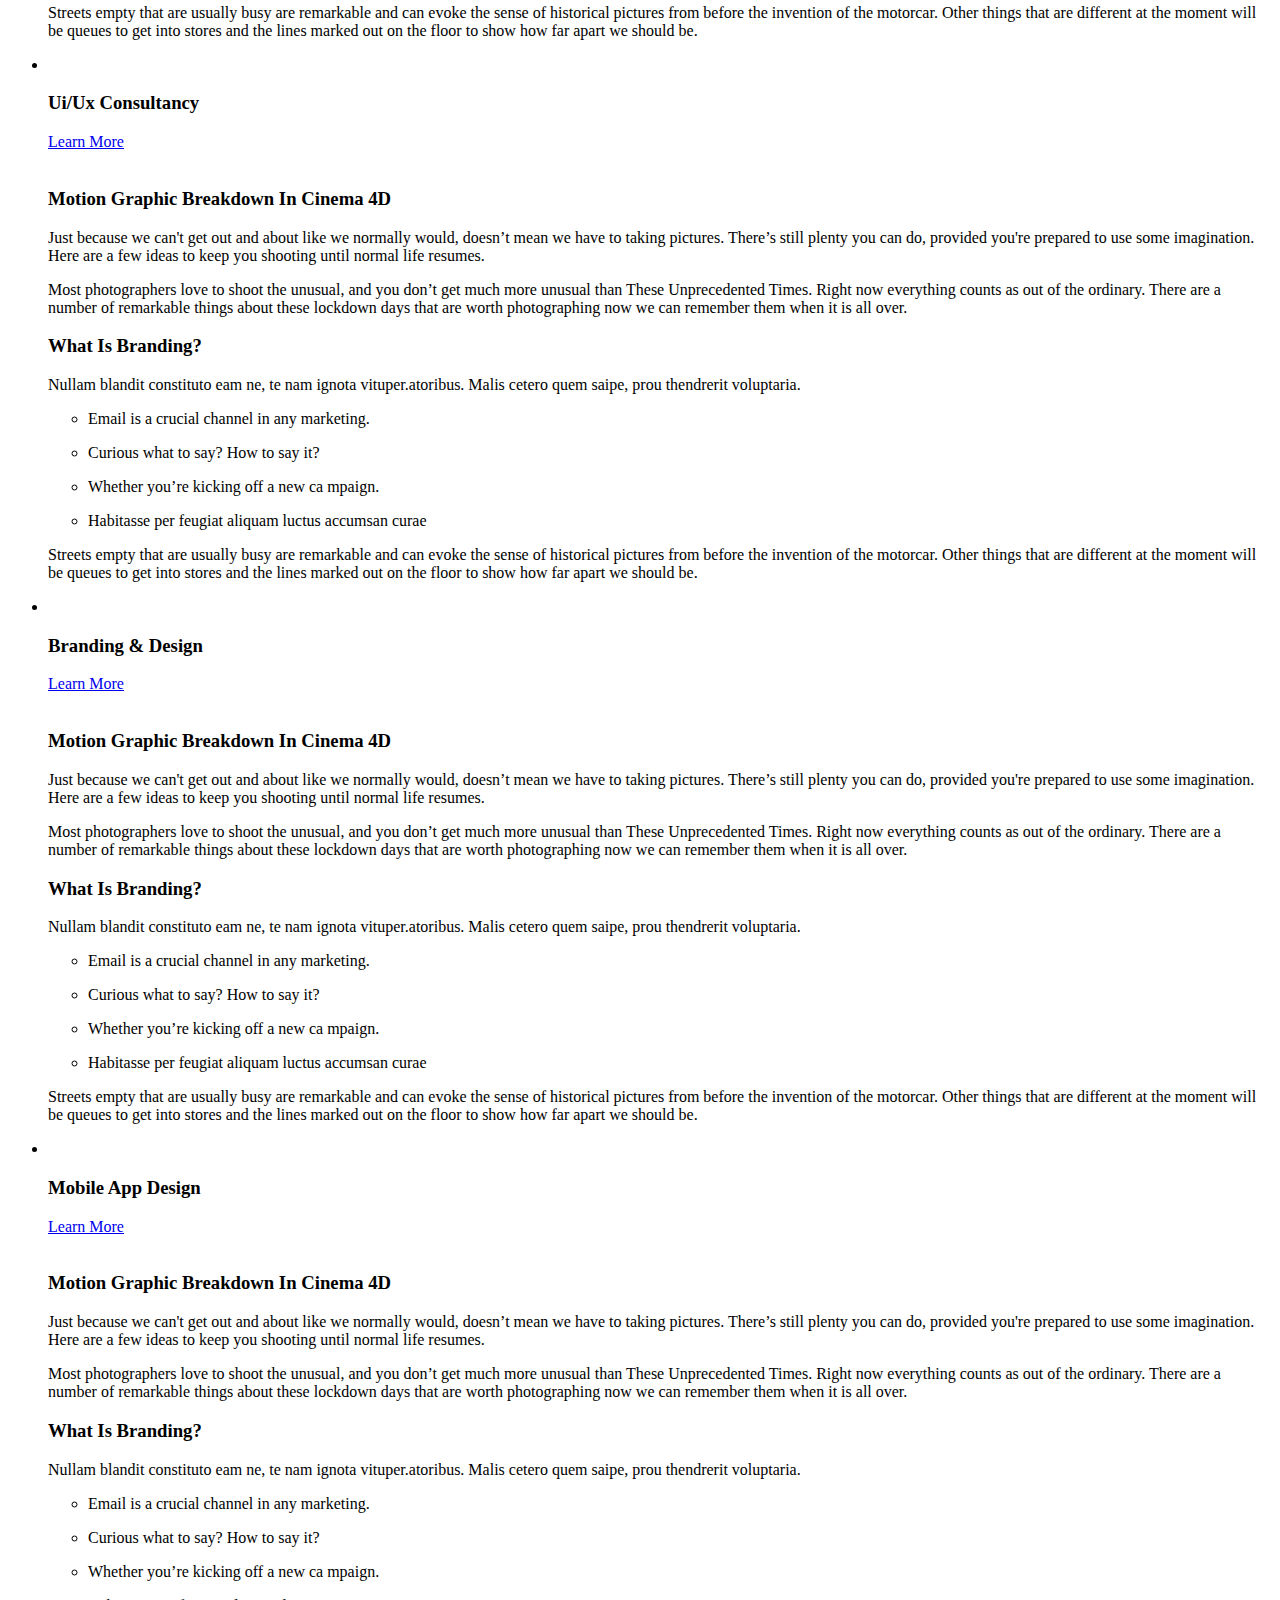
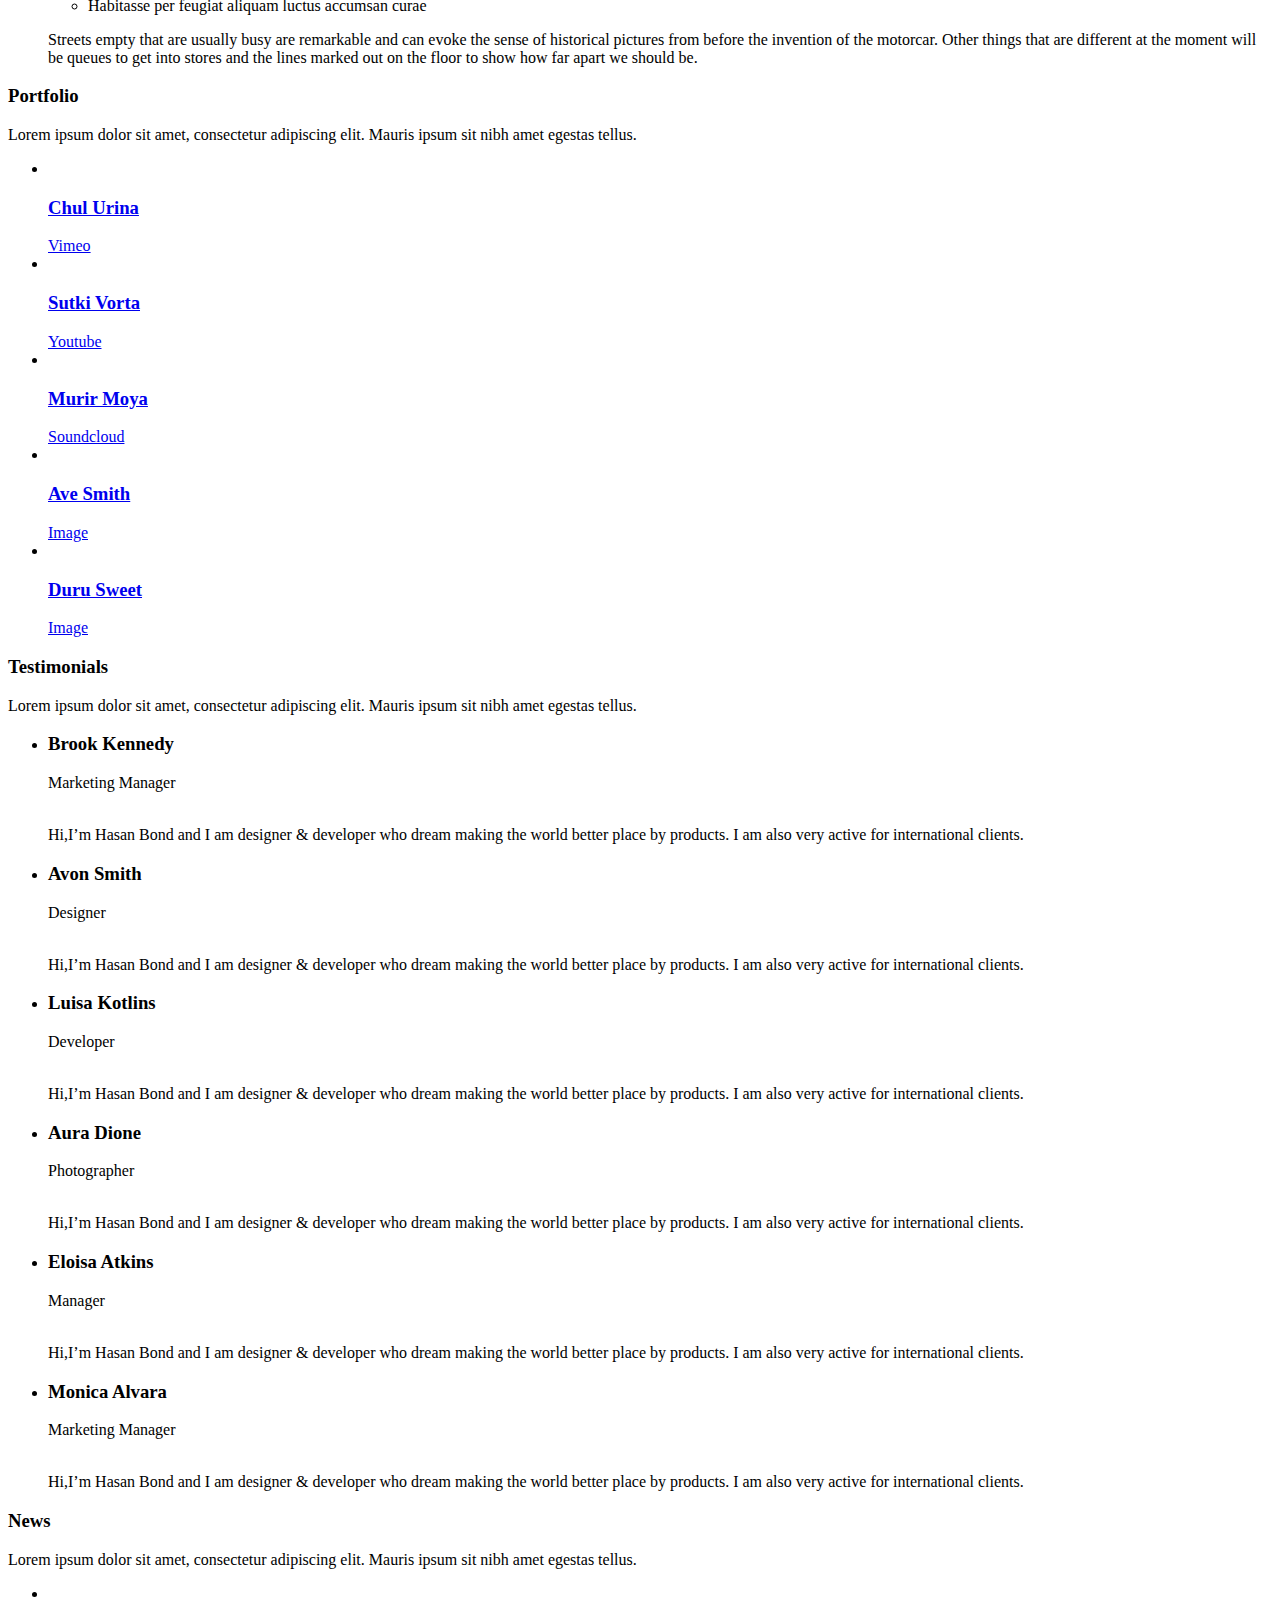
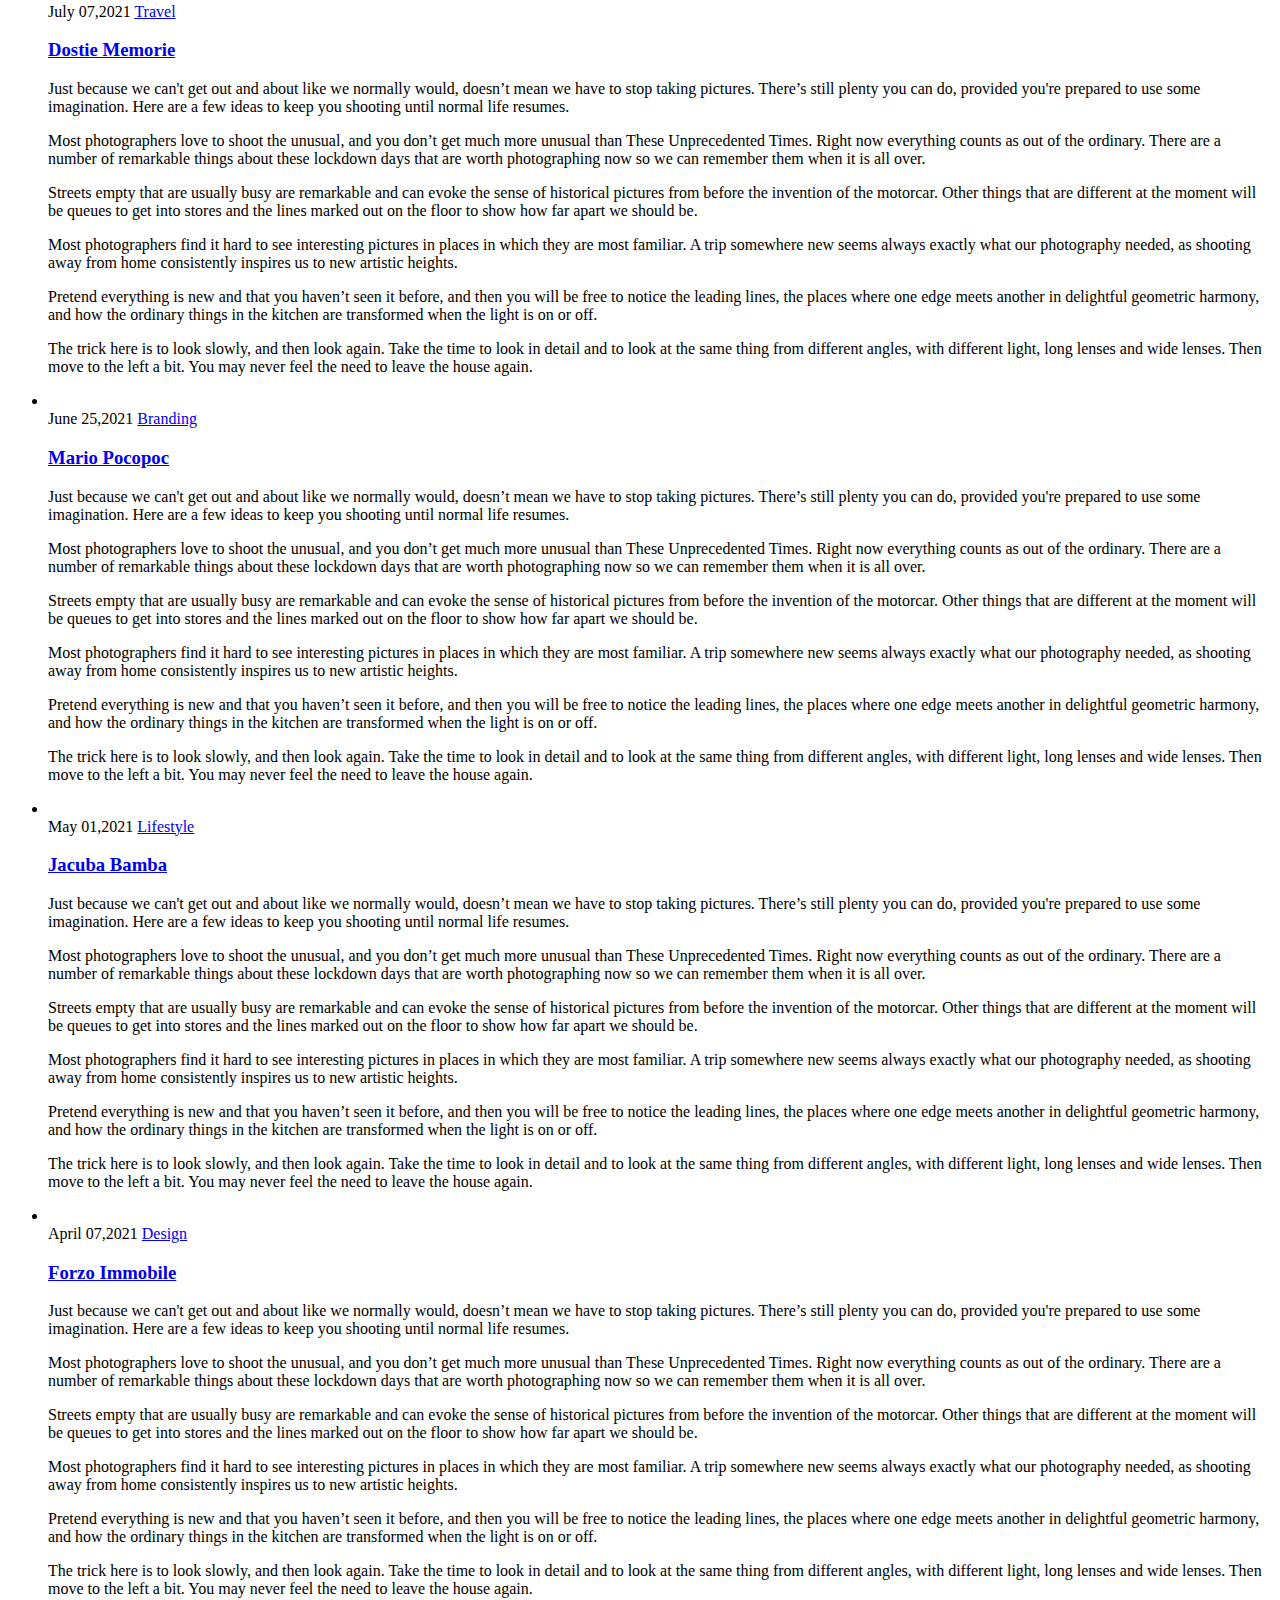
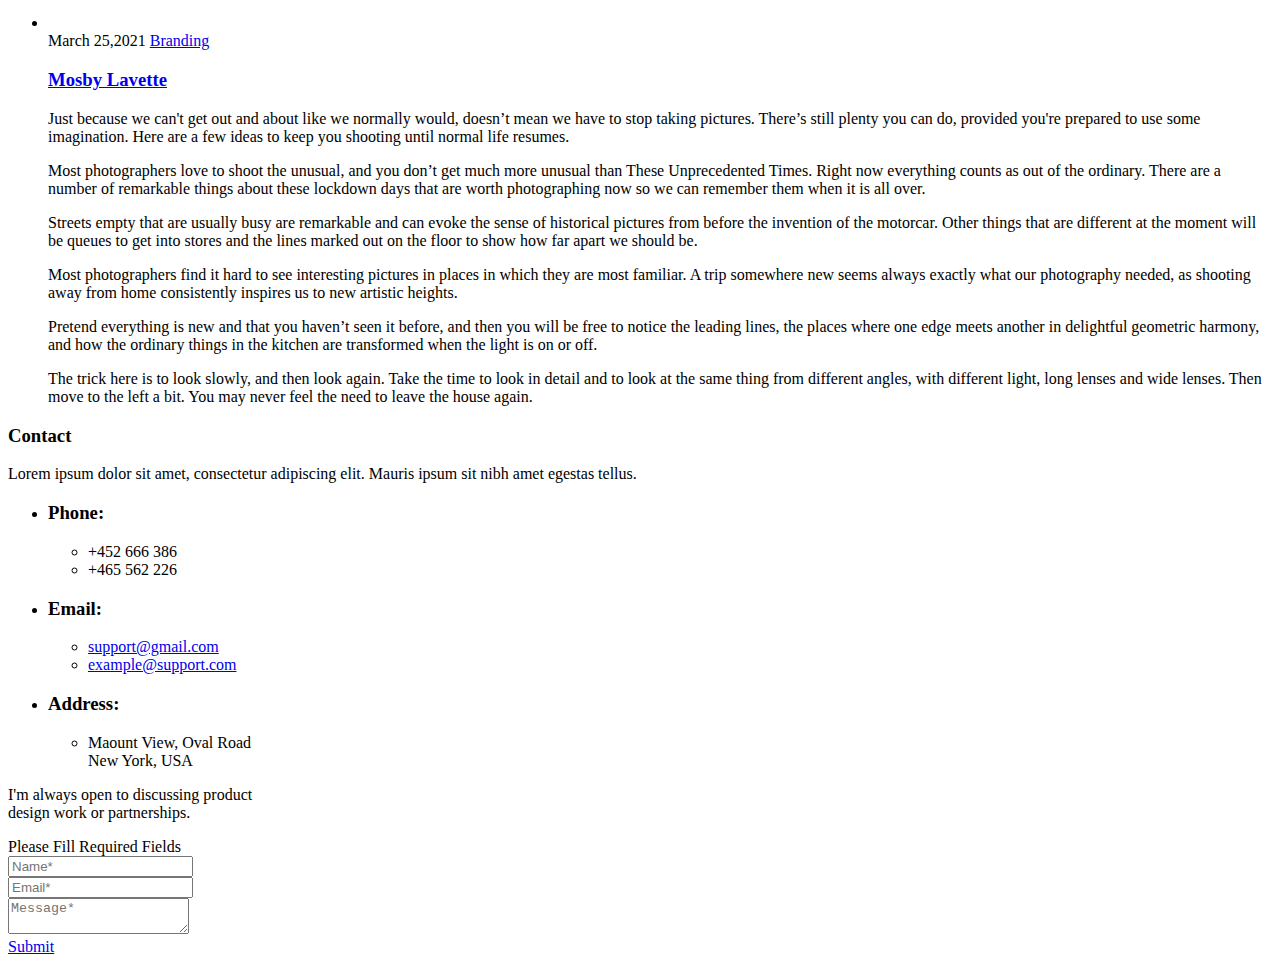
==== commit 8f6817ac: "update format and syntax" ====
--- a/docs/index.html
+++ b/docs/index.html
@@ -206,7 +206,7 @@
 											<div class="background"><div class="bar"><div class="bar_in"></div></div></div>
 										</div>
 										<div class="progress_inner" data-value="86" >
-											<span class="label">CI/CD (Jenkins/Github actions)</span>
+											<span class="label">CI/CD (Jenkins/Github Actions)</span>
 											<div class="background"><div class="bar"><div class="bar_in"></div></div></div>
 										</div>
 										<div class="progress_inner" data-value="85">
@@ -221,7 +221,7 @@
 					<div class="rightpart wow fadeInLeft" data-wow-duration="1s" data-wow-delay="0.2s">
 						<div class="image">
 							<img src="img/thumbs/26-35.jpg" alt="" />
-							<div class="main" data-img-url="img/about/2.JPG"></div>
+							<div class="main" data-img-url="img/about/2.jpg"></div>
 							<div class="experience" data-wow-duration="1.2s">
 								<div class="info">
 									<h3>6+ Years</h3>
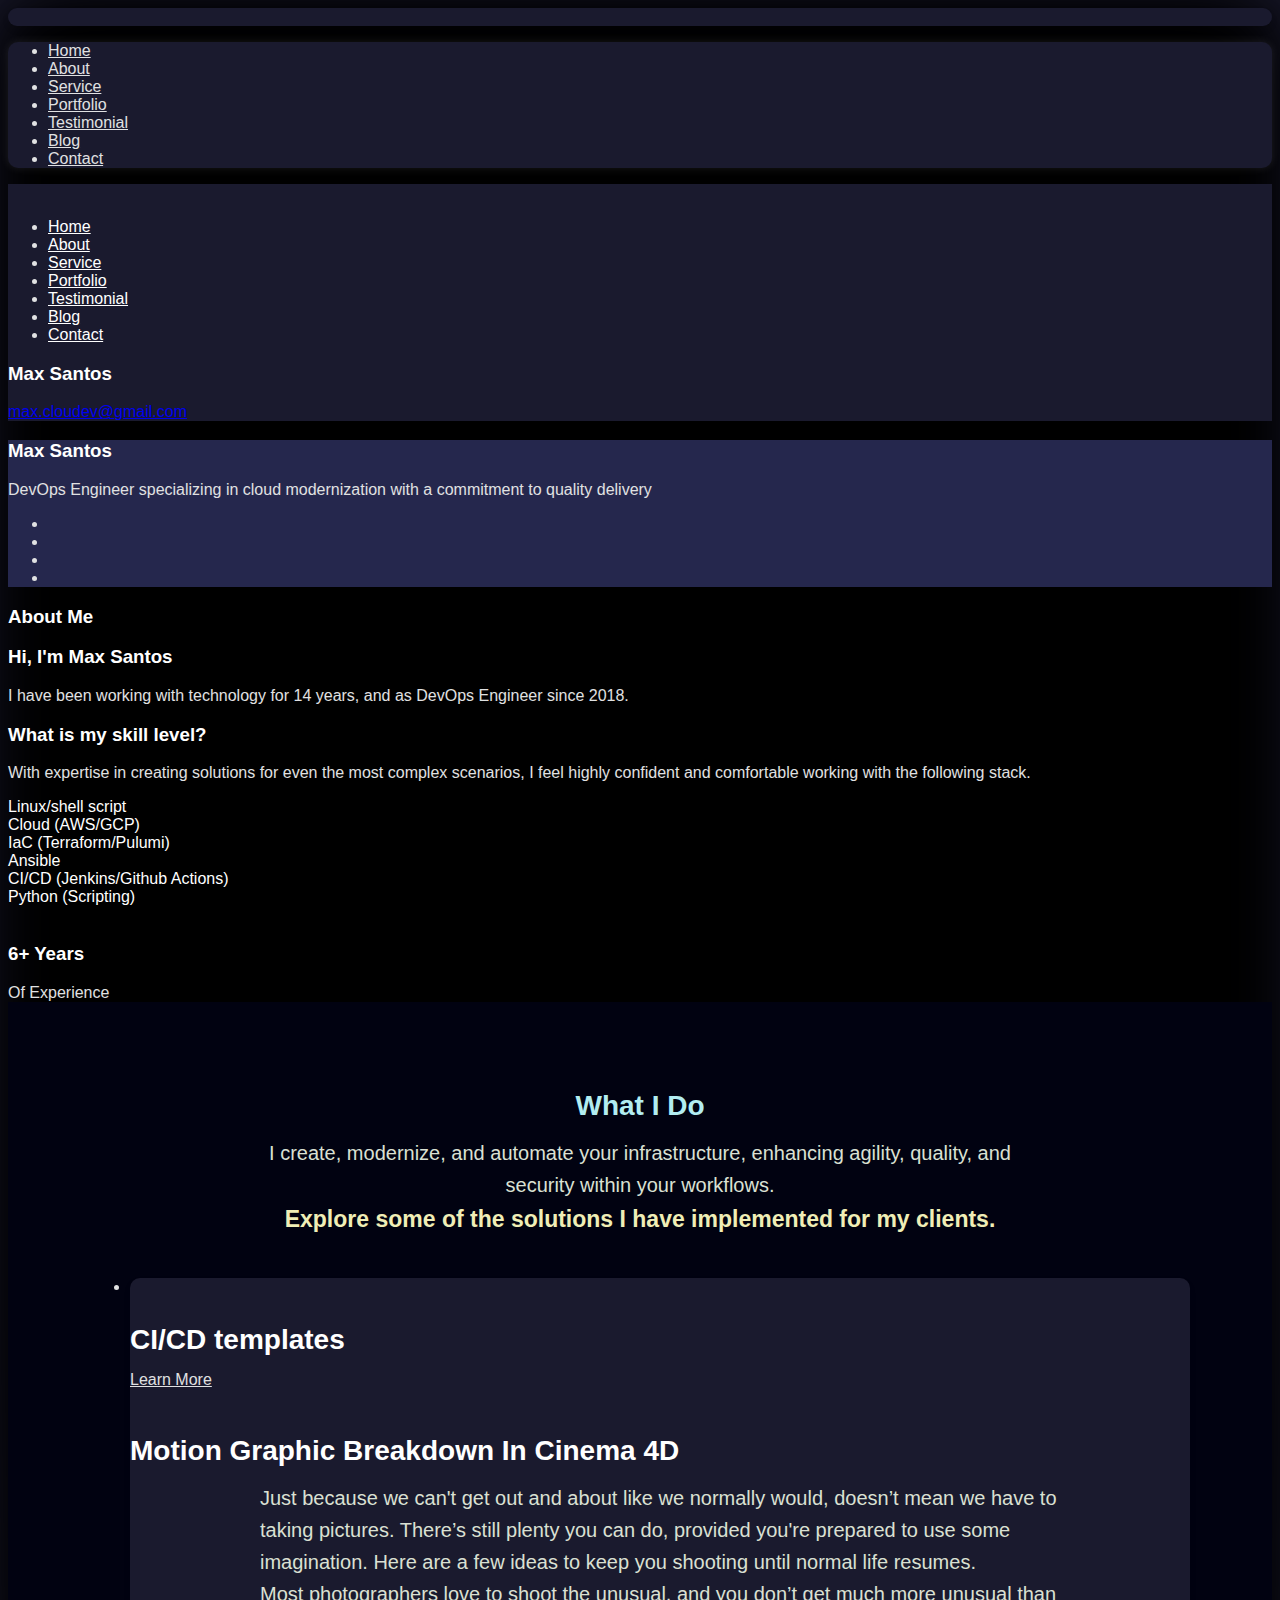
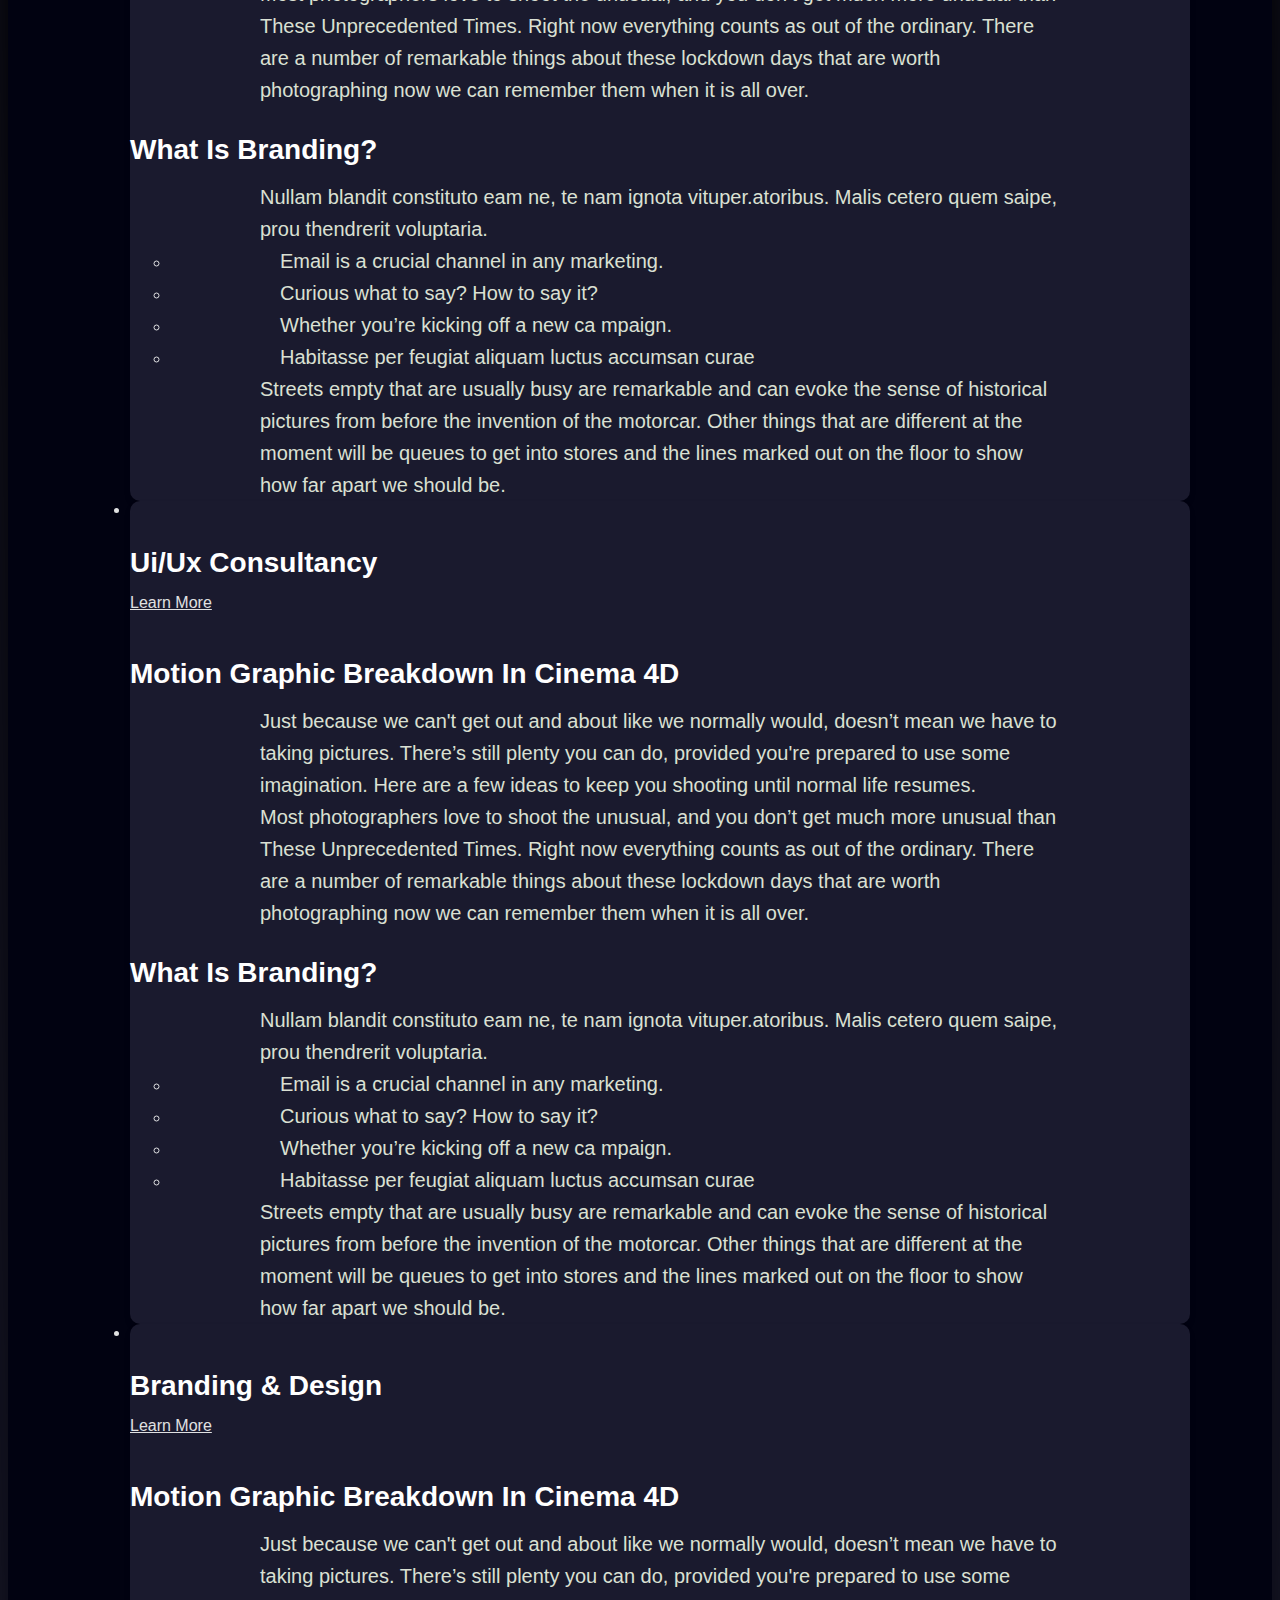
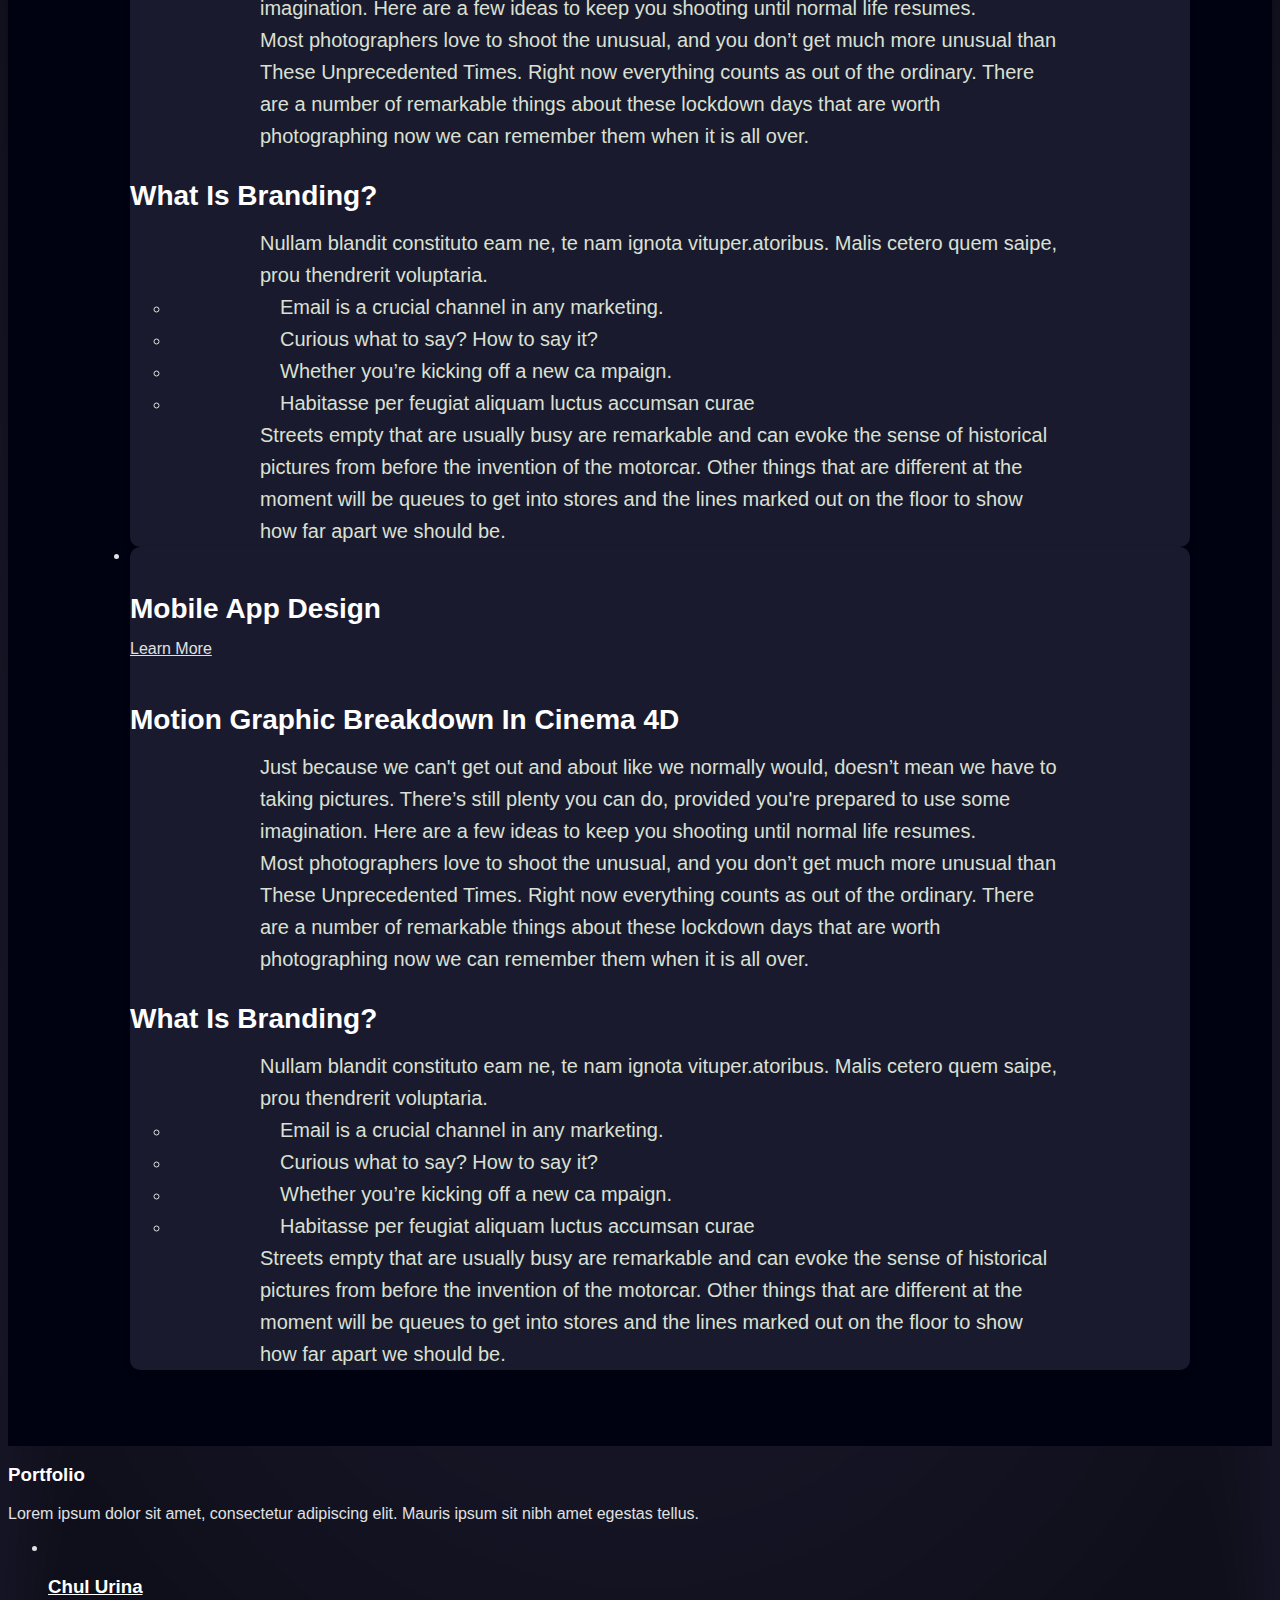
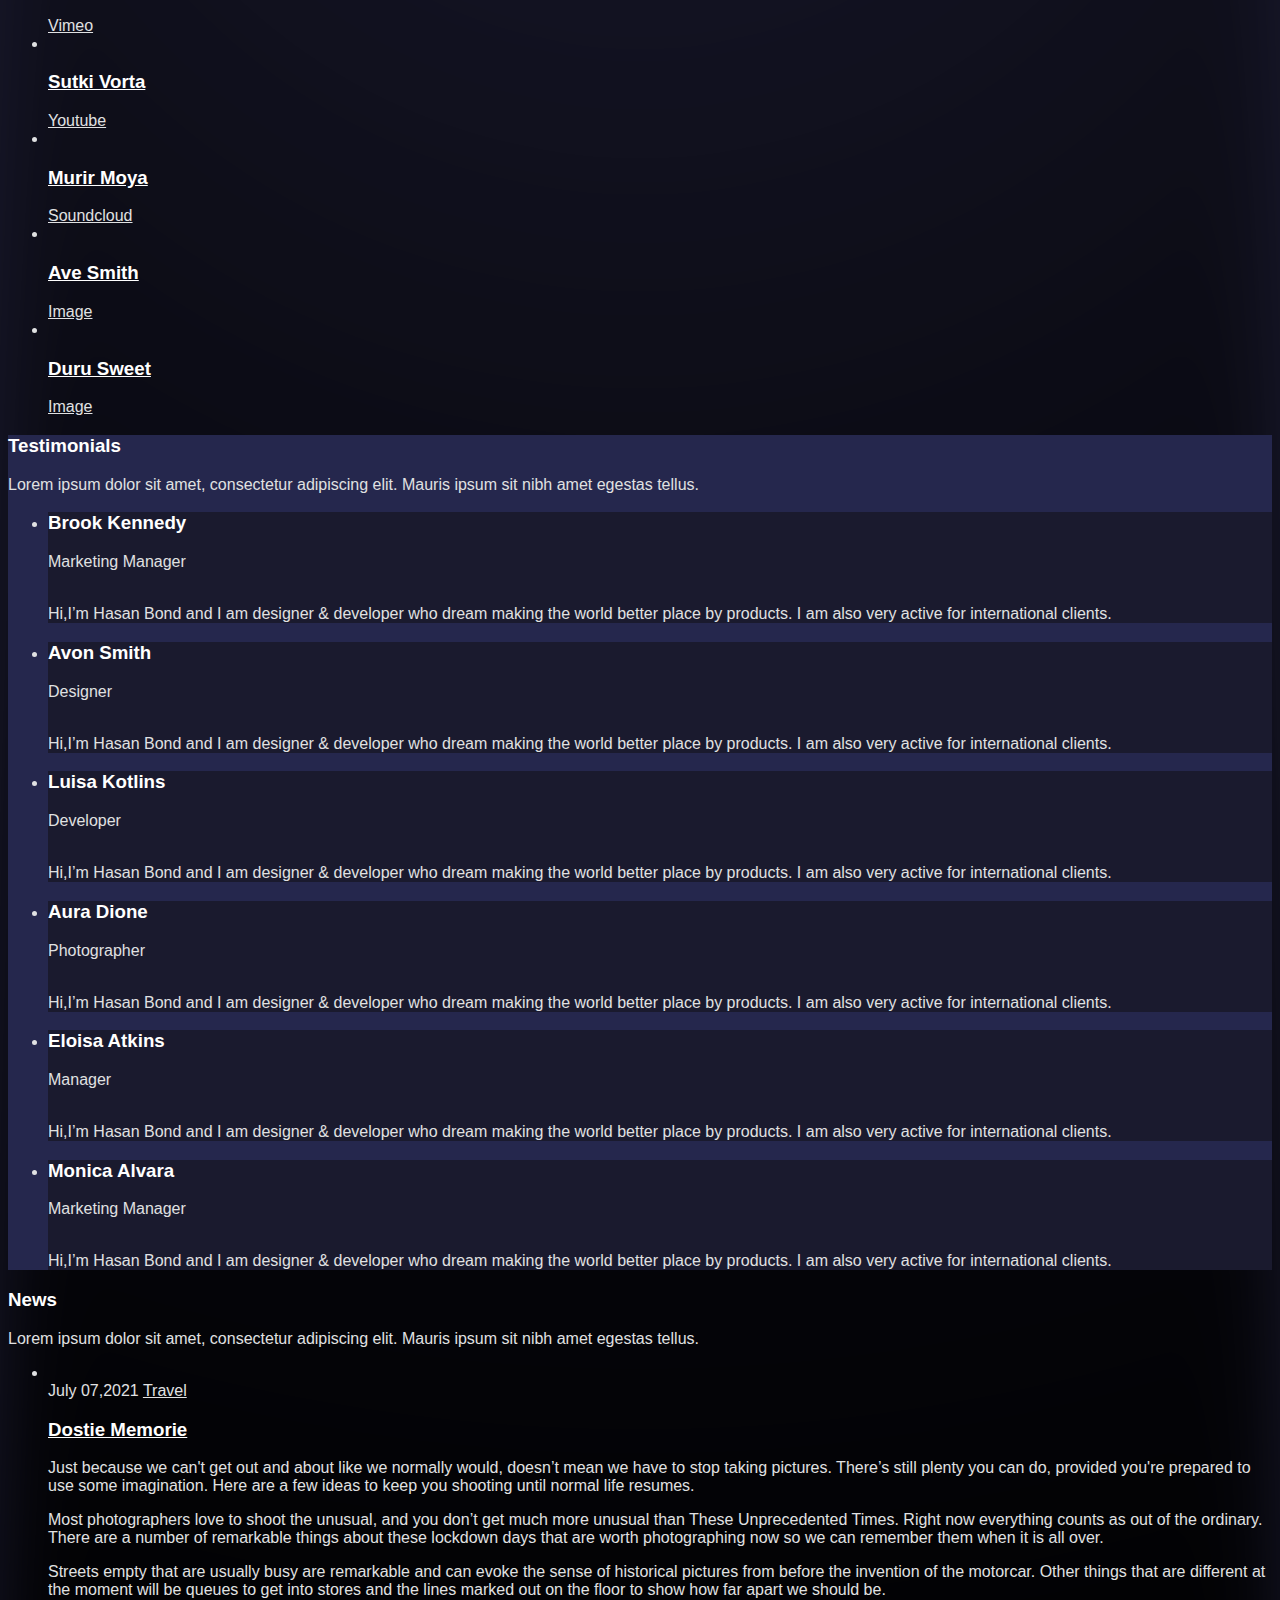
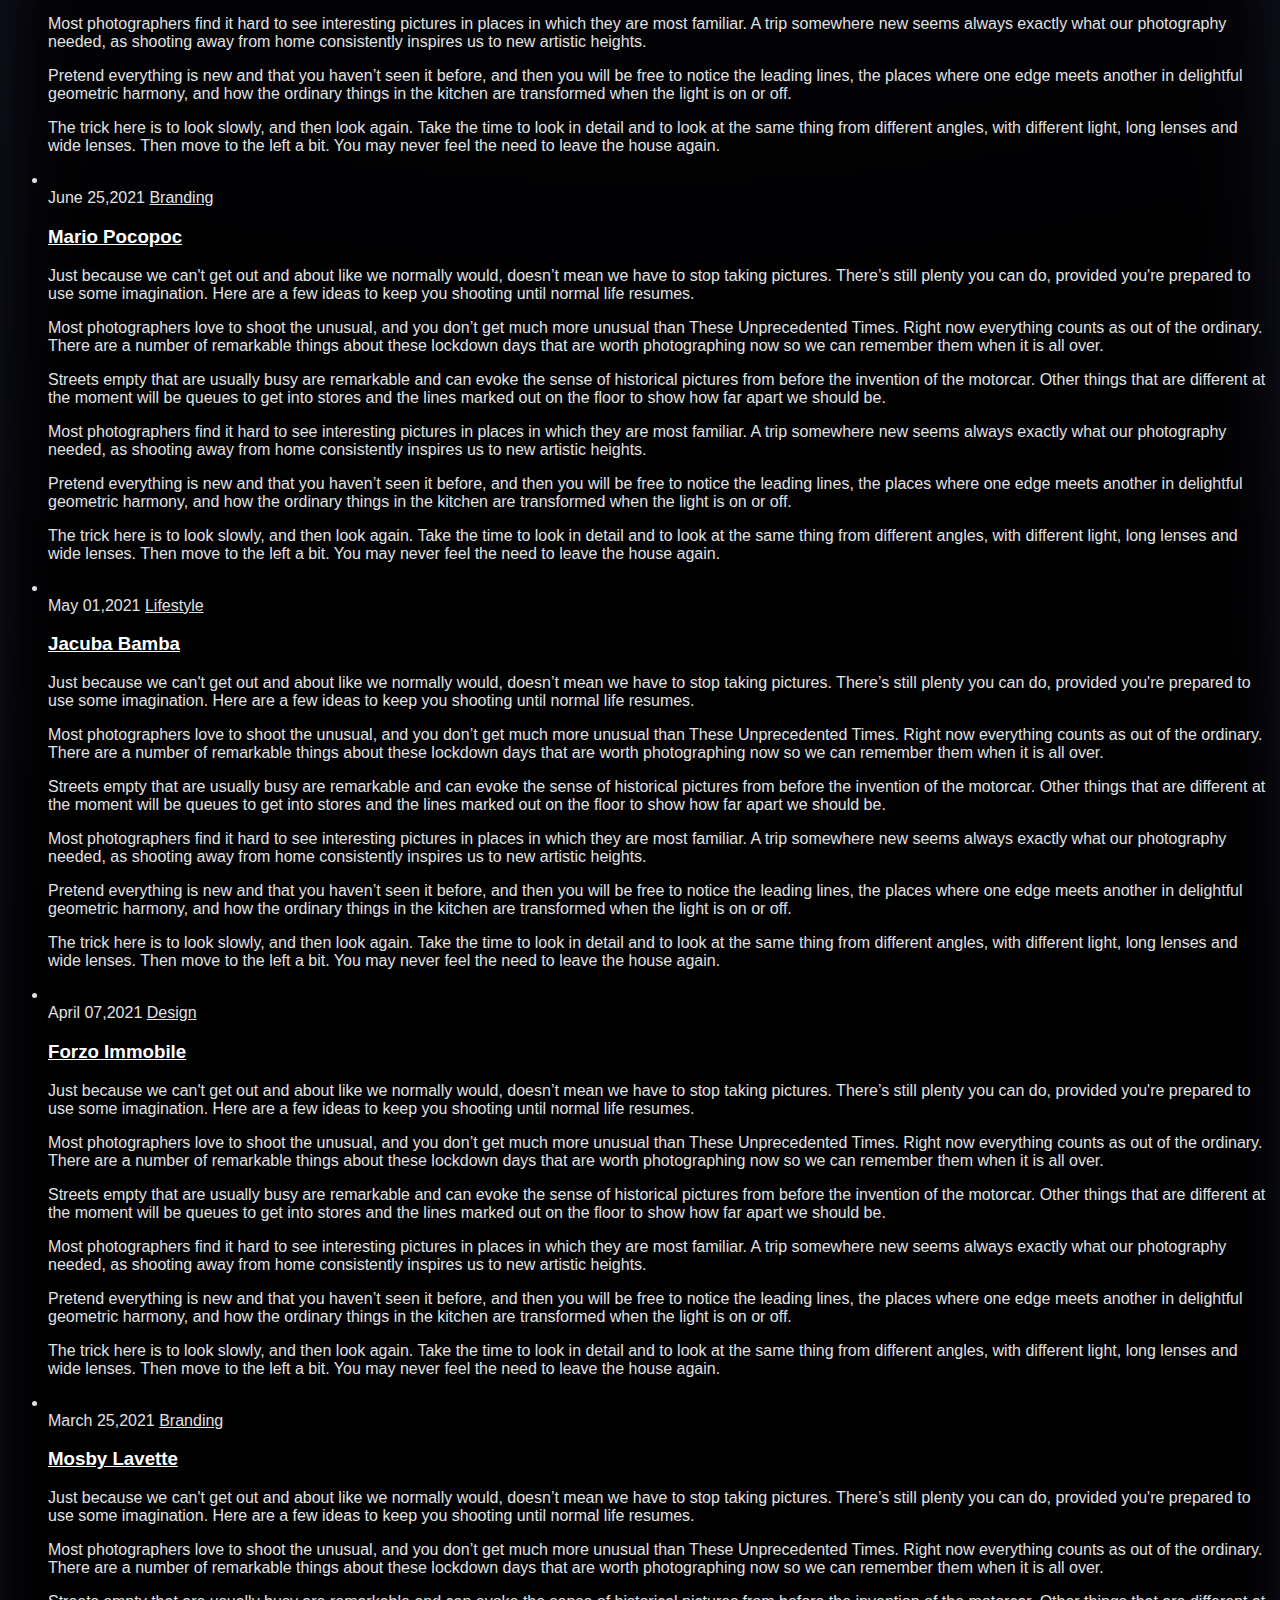
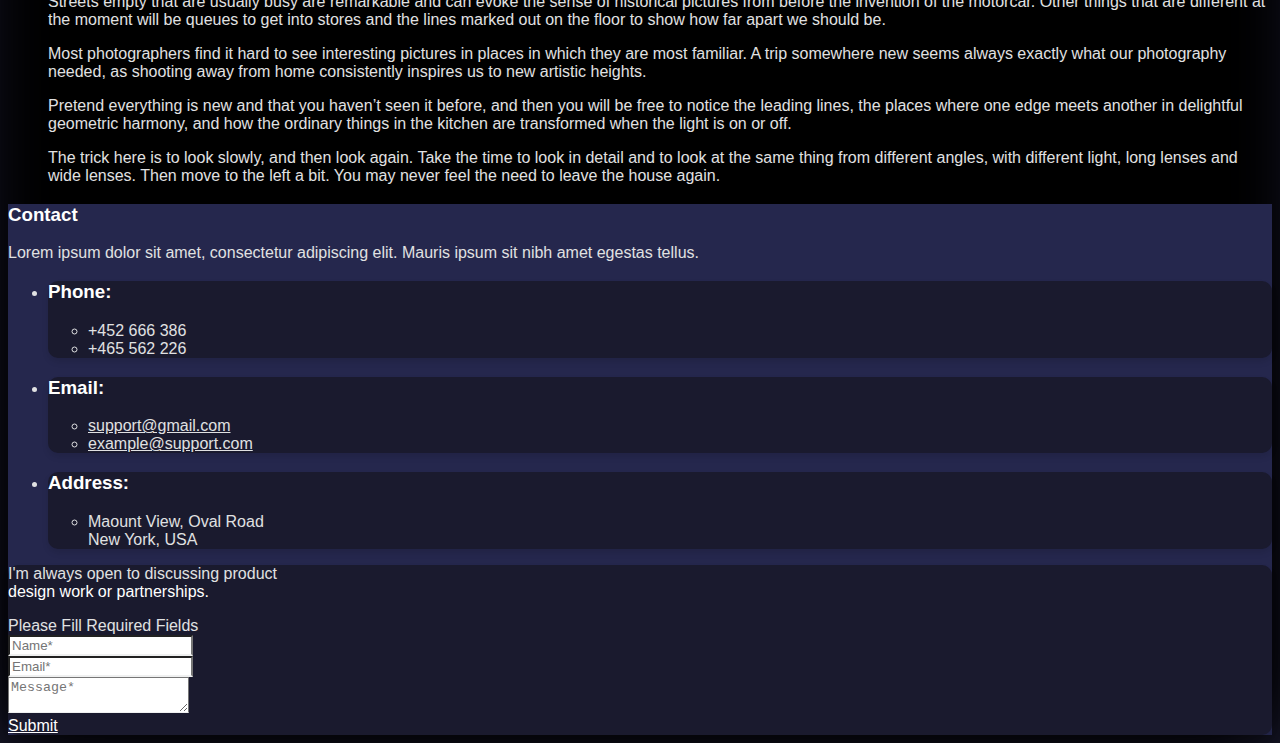
==== commit 34681835: "change css" ====
--- a/docs/index.html
+++ b/docs/index.html
@@ -7,11 +7,11 @@
 <head>
 <meta http-equiv="Content-Type" content="text/html; charset=utf-8" />
 
-<meta name="description" content="Name of your web site">
+<meta name="description" content="Portfolio">
 <meta name="author" content="marketify">
 <meta name="viewport" content="width=device-width, initial-scale=1, maximum-scale=1">
 
-<title>Edina | Home</title>
+<title>Max Santos | Home</title>
 
 <!-- STYLES -->
 <link href="https://fonts.googleapis.com/css2?family=Mulish:ital,wght@0,200;0,300;0,400;0,500;0,600;0,700;0,800;0,900;1,200;1,300;1,400;1,500;1,600;1,700;1,800;1,900&family=Poppins:ital,wght@0,300;0,400;0,500;0,600;0,700;0,800;0,900;1,300;1,400;1,500;1,600;1,700;1,800;1,900&display=swap" rel="stylesheet">
@@ -51,9 +51,6 @@
 		<div class="mobile_menu_inner">
 			<div class="container">
 				<div class="mobile_in">
-					<div class="logo">
-						<a href="#"><img src="img/logo/light.png" alt="" /></a>
-					</div>
 					<div class="my_trigger">
 						<div class="hamburger hamburger--collapse-r">
 							<div class="hamburger-box">
@@ -68,13 +65,13 @@
 			<div class="container">
 				<div class="dropdown_inner">
 					<ul class="anchor_nav">
-						<li><a href="#home">Home</a></li>
-						<li><a href="#about">About</a></li>
-						<li><a href="#service">Service</a></li>
-						<li><a href="#portfolio">Portfolio</a></li>
-						<li><a href="#testimonial">Testimonial</a></li>
-						<li><a href="#blog">Blog</a></li>
-						<li><a href="#contact">Contact</a></li>
+						<li><a href="#home"> Home</a></li>
+						<li><a href="#about"> About</a></li>
+						<li><a href="#service"> Service</a></li>
+						<li><a href="#portfolio"> Portfolio</a></li>
+						<li><a href="#testimonial"> Testimonial</a></li>
+						<li><a href="#blog"> Blog</a></li>
+						<li><a href="#contact"> Contact</a></li>
 					</ul>
 				</div>
 			</div>
@@ -133,7 +130,7 @@
 						<div class="main" data-img-url="img/about/avatar.jpg"></div>
 					</div>
 					<div class="short">
-						<h3>Max</h3>
+						<h3>Max Santos</h3>
 						<a href="#">max.cloudev@gmail.com</a>
 					</div>
 				</div>
@@ -181,7 +178,7 @@
 						</div>
 						<div class="my_skills">
 							<h3 class="title">What is my skill level?</h3>
-							<p class="desc">With an expertise creating solutions even in the most complex scenarios I feel really comfortable working with the following stack.</p>
+							<p class="desc">With expertise in creating solutions for even the most complex scenarios, I feel highly confident and comfortable working with the following stack.</p>
 							<div class="wrapper">
 								<div class="left">
 									<div class="dodo_progress">
@@ -218,10 +215,10 @@
 							</div>
 						</div>
 					</div>
-					<div class="rightpart wow fadeInLeft" data-wow-duration="1s" data-wow-delay="0.2s">
+					<div class="rightpart wow fadeInLeft" data-wow-duration="1s" data-wow-delay="0.4s">
 						<div class="image">
 							<img src="img/thumbs/26-35.jpg" alt="" />
-							<div class="main" data-img-url="img/about/2.jpg"></div>
+							<div class="main" data-img-url="img/about/3.jpg"></div>
 							<div class="experience" data-wow-duration="1.2s">
 								<div class="info">
 									<h3>6+ Years</h3>
@@ -240,14 +237,15 @@
 			<div class="container">
 				<div class="edina_tm_title">
 					<h3>What I Do</h3>
-					<p>Lorem ipsum dolor sit amet, consectetur adipiscing elit. Mauris ipsum sit nibh amet egestas tellus.</p>
+                    <p>I create, modernize, and automate your infrastructure, enhancing agility, quality, and security within your workflows.<br>
+						<span class="highlight">Explore some of the solutions I have implemented for my clients.</span></p>
 				</div>
 				<div class="service_list">
 					<ul>
 						<li class="wow fadeInLeft" data-wow-duration="1s">
 							<div class="list_inner">
 								<img class="svg custom" src="img/svg/1.svg" alt="" />
-								<div class="service_title"><h3>Motion Graphic</h3></div>
+								<div class="service_title"><h3>CI/CD templates</h3></div>
 								<a class="learn_more" href="#">Learn More<span></span></a>
 								<a class="edina_tm_full_link" href="#"></a>
 								<div class="popup_informations">
--- a/docs/css/dark.css
+++ b/docs/css/dark.css
@@ -0,0 +1,410 @@
+@charset "utf-8";
+
+body.dark {
+  background-color: #1a1a2e;
+  color: #e0e1e2;
+  position: relative;
+  overflow: hidden;
+  font-family: 'Arial', sans-serif;
+}
+
+body.dark::before,
+body.dark::after {
+  content: "";
+  position: absolute;
+  top: 0;
+  left: 0;
+  right: 0;
+  bottom: 0;
+  background: radial-gradient(circle at 50% 50%, transparent, #000 70%);
+  z-index: -1;
+  filter: blur(40px);
+  border-radius: 15px;
+}
+
+body.dark::before {
+  animation: shadow1 20s linear infinite;
+}
+
+body.dark::after {
+  animation: shadow2 15s linear infinite;
+}
+
+@keyframes shadow1 {
+  0% {
+    transform: scale(0.5) rotate(0deg);
+    opacity: 0.2;
+  }
+  50% {
+    transform: scale(1) rotate(180deg);
+    opacity: 0.4;
+  }
+  100% {
+    transform: scale(0.5) rotate(360deg);
+    opacity: 0.2;
+  }
+}
+
+@keyframes shadow2 {
+  0% {
+    transform: scale(0.7) rotate(0deg);
+    opacity: 0.1;
+  }
+  50% {
+    transform: scale(1) rotate(180deg);
+    opacity: 0.3;
+  }
+  100% {
+    transform: scale(0.7) rotate(360deg);
+    opacity: 0.1;
+  }
+}
+
+
+body.dark::-webkit-scrollbar {
+  width: 11px;
+}
+
+body.dark {
+  scrollbar-width: thin;
+  scrollbar-color: #888 #f0f0f0;
+}
+
+body.dark::-webkit-scrollbar-track {
+  background: #f0f0f0;
+}
+
+body.dark::-webkit-scrollbar-thumb {
+  background-color: #888;
+  border-radius: 6px;
+  border: 3px solid #f0f0f0;
+}
+
+body.dark h1,
+body.dark h2,
+body.dark h3,
+body.dark h4,
+body.dark h5 {
+  color: #ffffff;
+}
+
+body.dark .edina_tm_mobile_menu .mobile_menu_inner,
+body.dark .edina_tm_mobile_menu .dropdown {
+  background-color: #1a1a2e;
+  box-shadow: 0px 0px 10px rgba(255, 255, 255, 0.1);
+  border-radius: 10px;
+}
+
+body.dark .my_trigger .hamburger .hamburger-inner::before,
+body.dark .my_trigger .hamburger .hamburger-inner::after,
+body.dark .my_trigger .hamburger .hamburger-inner {
+  background-color: #ffffff;
+}
+
+body.dark .edina_tm_mobile_menu .dropdown .dropdown_inner ul li a {
+  color: #e0e1e2;
+}
+
+body.dark .edina_tm_hero {
+  background-color: #25274d;
+}
+
+body.dark .edina_tm_hero .image:before {
+  background: linear-gradient(45deg, #464866, #25274d);
+  border-radius: 15px;
+}
+
+body.dark .edina_tm_hero .social ul li .svg {
+  color: #e0e1e2;
+}
+
+body.dark .edina_tm_hero .social ul li .svg.custom {
+  stroke: #e0e1e2;
+}
+
+body.dark .edina_tm_hero .social ul li a:hover .svg,
+body.dark .edina_tm_hero .social ul li a:hover .svg.custom {
+  color: #ffffff;
+  stroke: #ffffff;
+}
+
+body.dark .edina_tm_sidebar {
+  background-color: #1a1a2e;
+  box-shadow: none;
+}
+
+body.dark .edina_tm_sidebar .logo {
+  border-bottom-color: #5e5e5e;
+}
+
+body.dark .edina_tm_sidebar .author {
+  border-top-color: #5e5e5e;
+}
+
+body.dark .edina_tm_sidebar .menu ul li .list_inner.current a:before,
+body.dark .edina_tm_sidebar .menu ul li .list_inner a:before {
+  background-color: #25274d;
+}
+
+body.dark .edina_tm_sidebar .menu ul li .list_inner a {
+  color: #ffffff;
+}
+
+body.dark .edina_tm_sidebar .menu ul li .svg {
+  color: #7e7e7e;
+}
+
+body.dark .edina_tm_sidebar .menu ul li .svg.custom {
+  stroke: #7e7e7e;
+}
+
+body.dark .edina_tm_sidebar .menu ul li a:hover .svg,
+body.dark .edina_tm_sidebar .menu ul li a:hover .svg.custom,
+body.dark .edina_tm_sidebar .menu ul li .list_inner.current .svg,
+body.dark .edina_tm_sidebar .menu ul li .list_inner.current .svg.custom {
+  color: #ffffff;
+  stroke: #ffffff;
+}
+
+body.dark .progress_inner .label {
+  color: #ffffff;
+}
+
+body.dark .edina_tm_services {
+  /*background-color: #25274d;*/
+  background-color: #010211; /* Light background to differentiate the section */
+  padding: 60px 0; /* Padding around the entire section */
+}
+
+.edina_tm_services .container {
+  max-width: 1100px; /* Container width */
+  margin: 0 auto; /* Centering the container */
+  padding: 0 15px; /* Padding for small screens */
+}
+
+.edina_tm_services .edina_tm_title {
+  text-align: center; /* Centering the title and paragraph */
+  margin-bottom: 40px; /* Space between title and content */
+}
+
+.edina_tm_services h3 {
+  font-size: 28px; /* Title font size */
+  color: #333; /* Title color */
+  margin-bottom: 15px; /* Space between title and paragraph */
+}
+
+.edina_tm_services .edina_tm_title h3 {
+  color: #b2edf1;
+}
+
+.edina_tm_services p {
+  font-size: 20px;
+  color: #dae0d3;
+  line-height: 1.6;
+  max-width: 800px; /* You can set a max-width to control the line length */
+  margin: 0 auto; /* This will center the paragraph if it's less wide than the container */
+}
+
+.edina_tm_services .highlight {
+  font-size: 23px; /* Increase the font size */
+  color: #f0eeb6; /* Change the color if needed */
+  font-weight: bold; /* Make it bold */
+  display: block; /* Make it a block element to occupy the full width */
+}
+
+body.dark .edina_tm_services ul li .list_inner {
+  background-color: #1a1a2e;
+  border-radius: 10px;
+  box-shadow: 0 4px 6px rgba(0, 0, 0, 0.1);
+}
+
+body.dark .edina_tm_services ul li .svg.custom {
+  stroke: #e0e1e2;
+}
+
+body.dark .edina_tm_services ul li h3 {
+  color: #ffffff;
+}
+
+body.dark .edina_tm_services ul li .learn_more {
+  color: #e0e1e2;
+}
+
+body.dark .my_carousel ul .details span a {
+  color: #e0e1e2;
+}
+
+body.dark .my_carousel ul .details h3 a {
+  color: #ffffff;
+}
+
+body.dark .edina_tm_testimonials {
+  background-color: #25274d;
+}
+
+body.dark .edina_tm_testimonials .list ul li .list_inner {
+  background-color: #1a1a2e;
+}
+
+body.dark .edina_tm_testimonials .owl-theme .owl-dots .owl-dot.active span {
+  background-color: #ffffff;
+  border-color: #ffffff;
+}
+
+body.dark .edina_tm_news ul li .news_details span a {
+  color: #e0e1e2;
+}
+
+body.dark .edina_tm_news ul li .news_details .title a {
+  color: #ffffff;
+}
+
+body.dark .edina_tm_contact {
+  background-color: #25274d;
+}
+
+body.dark .edina_tm_contact .extra_info .wrapper > li .list_inner,
+body.dark .edina_tm_contact .mainpart .left {
+  background-color: #1a1a2e;
+  border-radius: 10px;
+  box-shadow: 0 4px 6px rgba(0, 0, 0, 0.1);
+}
+
+body.dark .edina_tm_contact .mainpart .left {
+  background-color: #1a1a2e;
+}
+
+body.dark .edina_tm_button a {
+  border-color: #e0e1e2;
+  color: #ffffff;
+}
+
+body.dark .edina_tm_button a:hover {
+  border-color: #ffffff;
+  background-color: #ffffff;
+  color: #1a1a2e;
+}
+
+body.dark .edina_tm_modalbox .popup_informations h3 {
+  color: #ffffff;
+}
+
+body.dark .edina_tm_modalbox .news_details span a,
+body.dark .edina_tm_modalbox .news_details span a:before {
+  color: #e0e1e2;
+}
+
+body.dark .edina_tm_modalbox .news_details .title a {
+  color: #ffffff;
+}
+
+body.dark .edina_tm_modalbox .main_content .quotebox p {
+  border-left-color: #ffffff;
+}
+
+body.dark .edina_tm_contact .mainpart .left .title span {
+  color: #ffffff;
+}
+
+body.dark .edina_tm_modalbox .description_wrap::-webkit-scrollbar {
+  width: 11px;
+}
+
+body.dark .edina_tm_modalbox .description_wrap {
+  scrollbar-width: thin;
+  scrollbar-color: #333 #111;
+}
+
+body.dark .edina_tm_modalbox .description_wrap::-webkit-scrollbar-track {
+  background: #111;
+}
+
+body.dark .edina_tm_modalbox .description_wrap::-webkit-scrollbar-thumb {
+  background-color: #333;
+  border-radius: 6px;
+  border: 3px solid #111;
+}
+
+body.dark .edina_tm_modalbox .box_inner {
+  background-color: #1a1a2e;
+  border-radius: 10px;
+  box-shadow: 0 4px 6px rgba(0, 0, 0, 0.1);
+}
+
+body.dark .edina_tm_modalbox .main_content .quotebox p {
+  color: #ffffff;
+}
+
+body.dark .edina_tm_modalbox .main_content .descriptions .bigger {
+  color: #e0e1e2;
+}
+
+body.dark .edina_tm_contact input,
+body.dark .edina_tm_contact textarea {
+  border-bottom-color: rgba(224, 225, 226, 0.5);
+}
+
+body.dark .edina_tm_contact input:focus,
+body.dark .edina_tm_contact textarea:focus {
+  border-bottom-color: rgba(224, 225, 226, 1);
+}
+
+body.dark .edina_tm_contact .extra_info a {
+  color: #e0e1e2;
+}
+
+body.intro #preloader:before,
+body.intro #preloader:after {
+  content: '';
+  position: absolute;
+  left: 0;
+  top: 0;
+  width: 50%;
+  height: 100%;
+  z-index: -1;
+  background: linear-gradient(45deg, #ffffff, #dddddd);
+  border-radius: 15px;
+  -webkit-transition: all 0.3s ease 0s;
+  -o-transition: all 0.3s ease 0s;
+  transition: all 0.3s ease 0s;
+}
+
+body.intro #preloader:after {
+  left: auto;
+  right: 0;
+}
+
+body.intro .loader_line:before {
+  content: '';
+  position: absolute;
+  left: 0;
+  top: 50%;
+  width: 1px;
+  height: 0%;
+  -webkit-transform: translateY(-50%);
+  -ms-transform: translateY(-50%);
+  -o-transform: translateY(-50%);
+  transform: translateY(-50%);
+  background-color: #555555;
+  -webkit-animation: lineheight 1000ms ease-in-out 0s forwards;
+  -o-animation: lineheight 1000ms ease-in-out 0s forwards;
+  animation: lineheight 1000ms ease-in-out 0s forwards;
+}
+
+body.intro .loader_line:after {
+  content: '';
+  position: absolute;
+  left: 0;
+  top: 0;
+  width: 1px;
+  height: 100%;
+  background-color: #dddddd;
+  -webkit-transform: translateY(-100%);
+  -ms-transform: translateY(-100%);
+  -o-transform: translateY(-100%);
+  transform: translateY(-100%);
+  -webkit-animation: lineround 1200ms linear 0s infinite;
+  -o-animation: lineround 1200ms linear 0s infinite;
+  animation: lineround 1200ms linear 0s infinite;
+  animation-delay: 2000ms;
+}
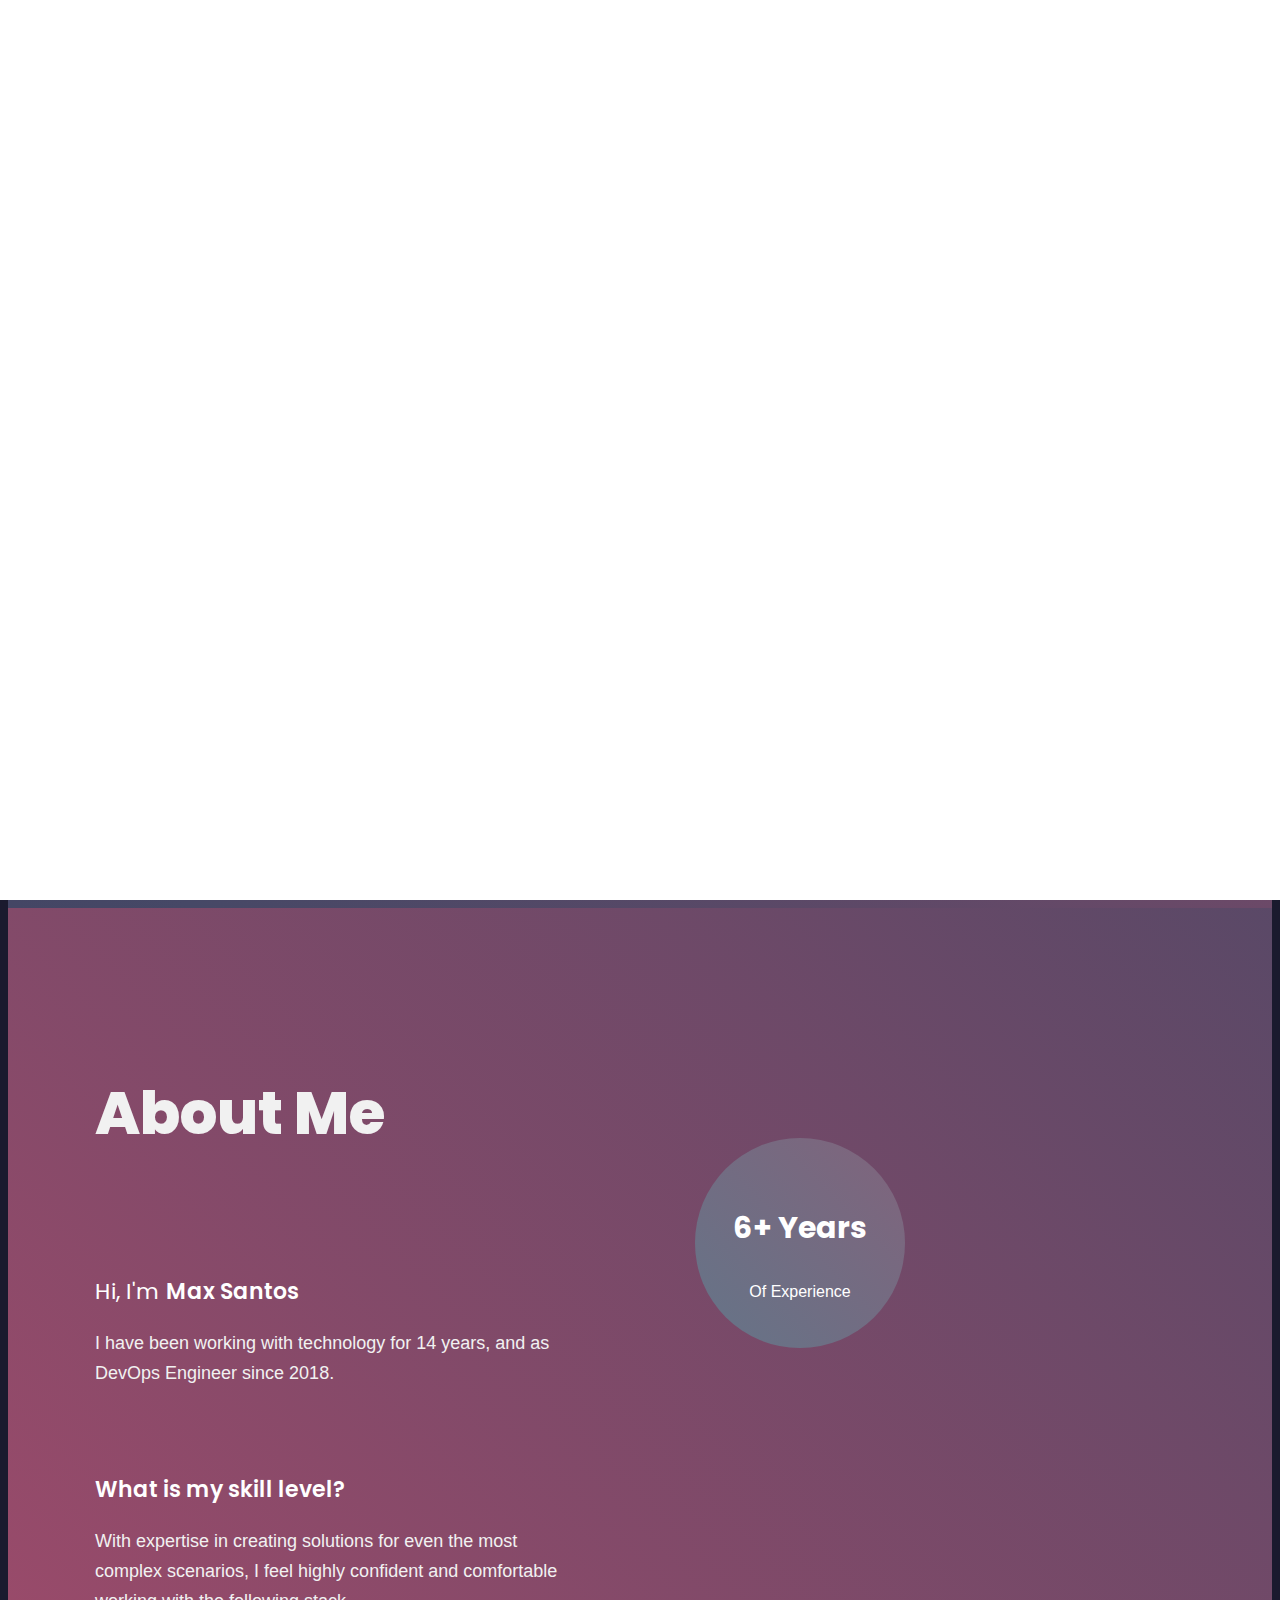
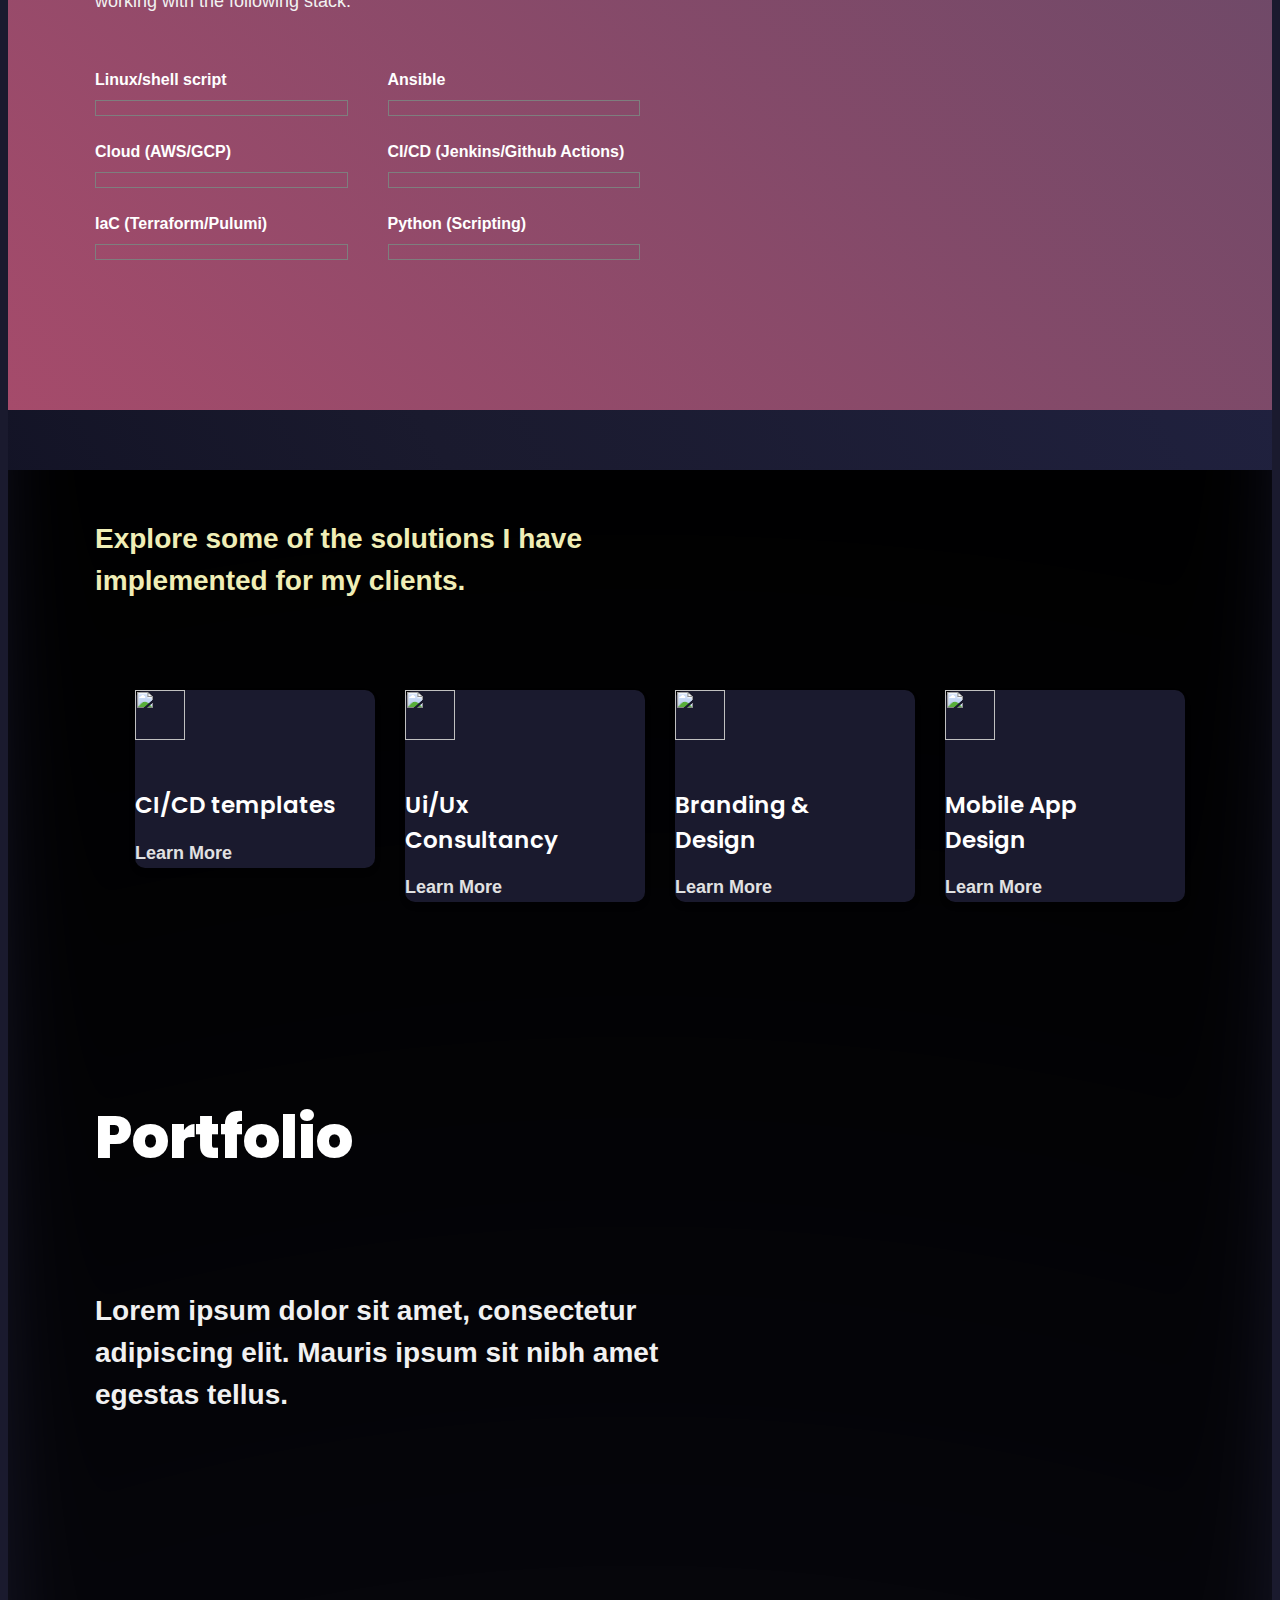
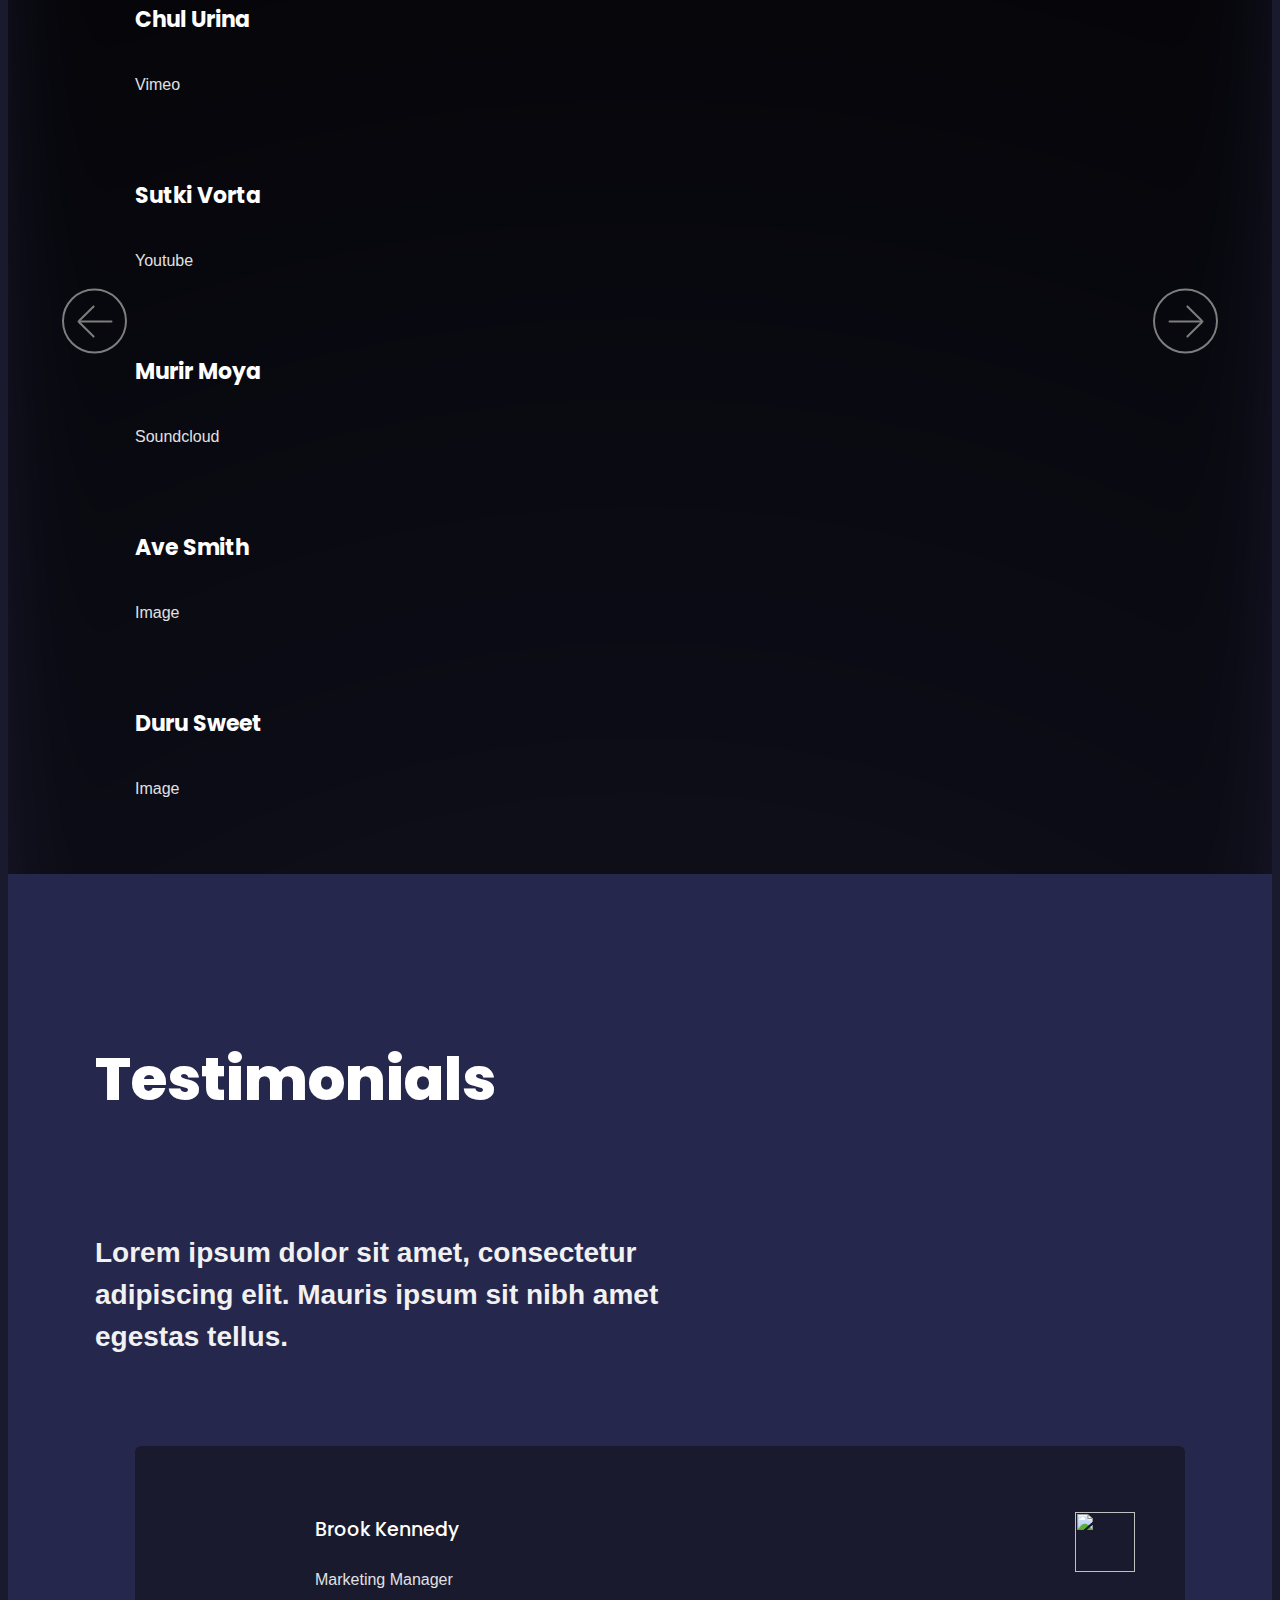
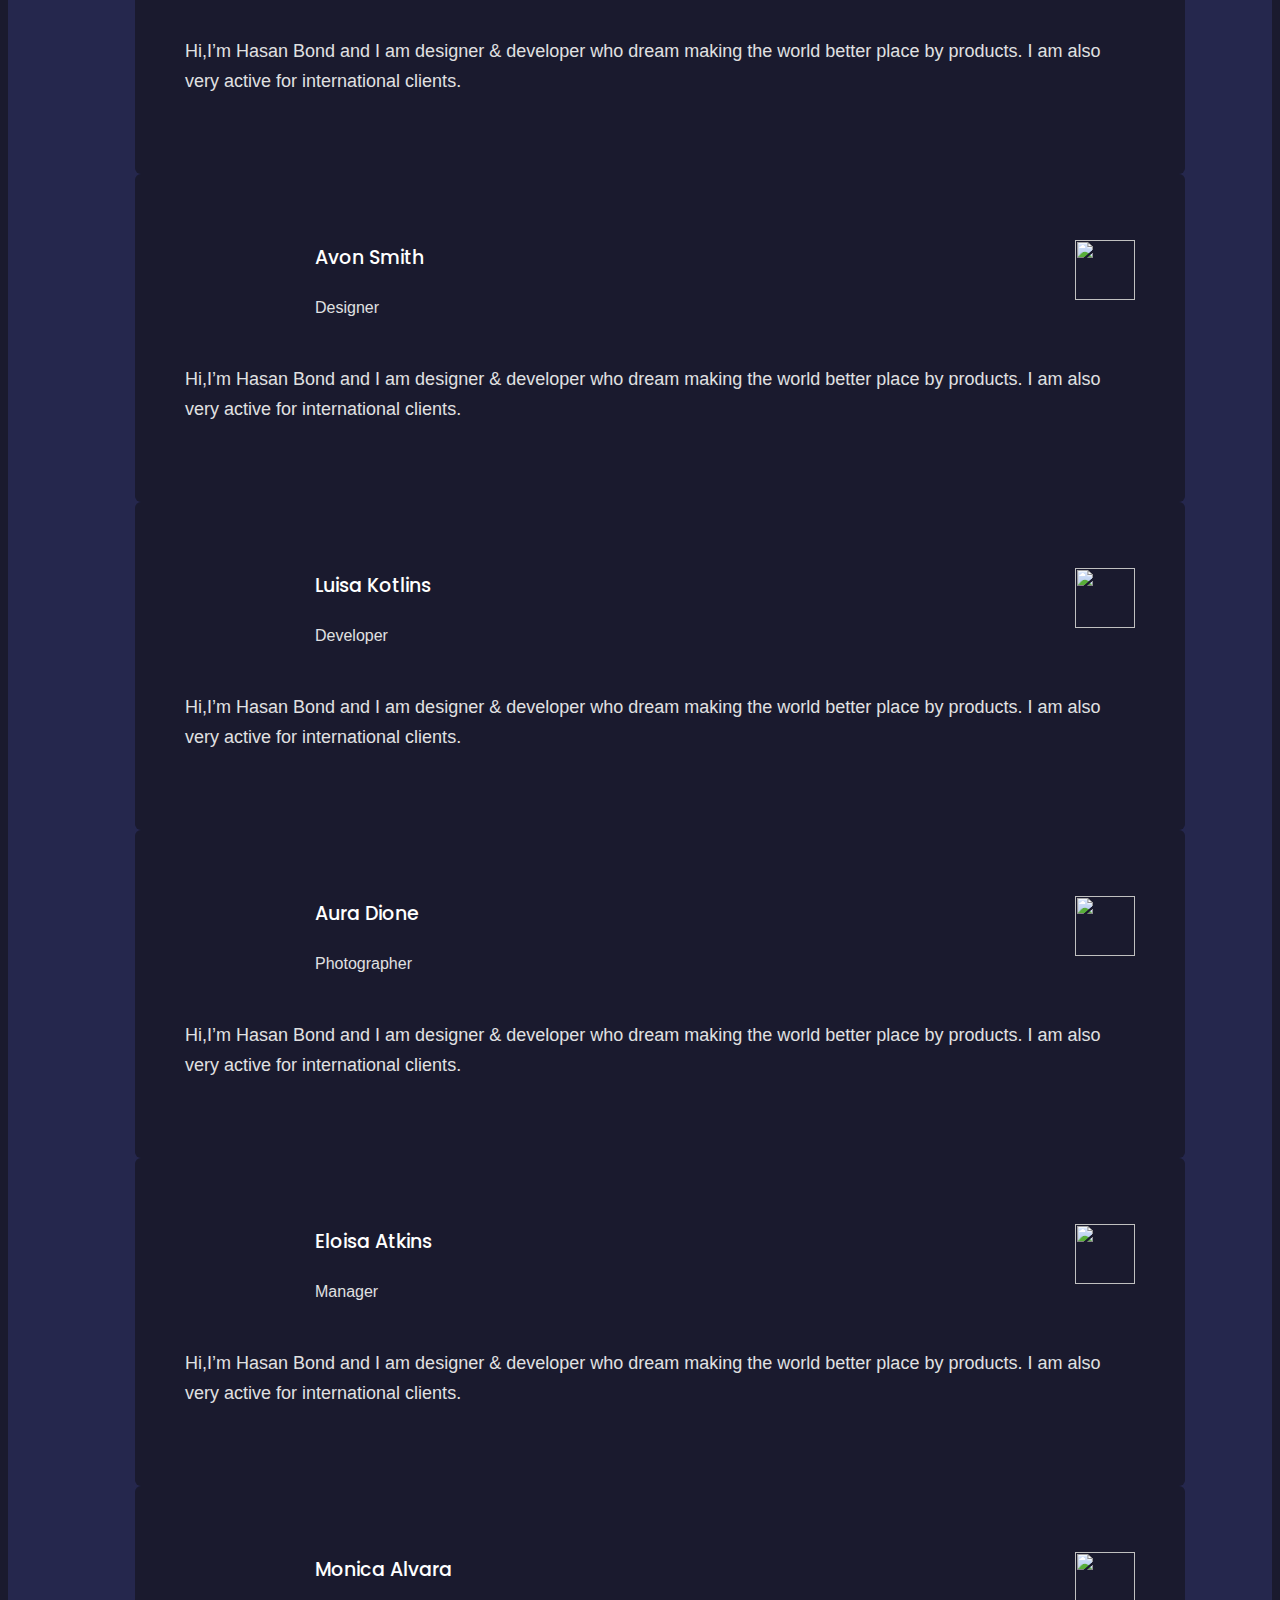
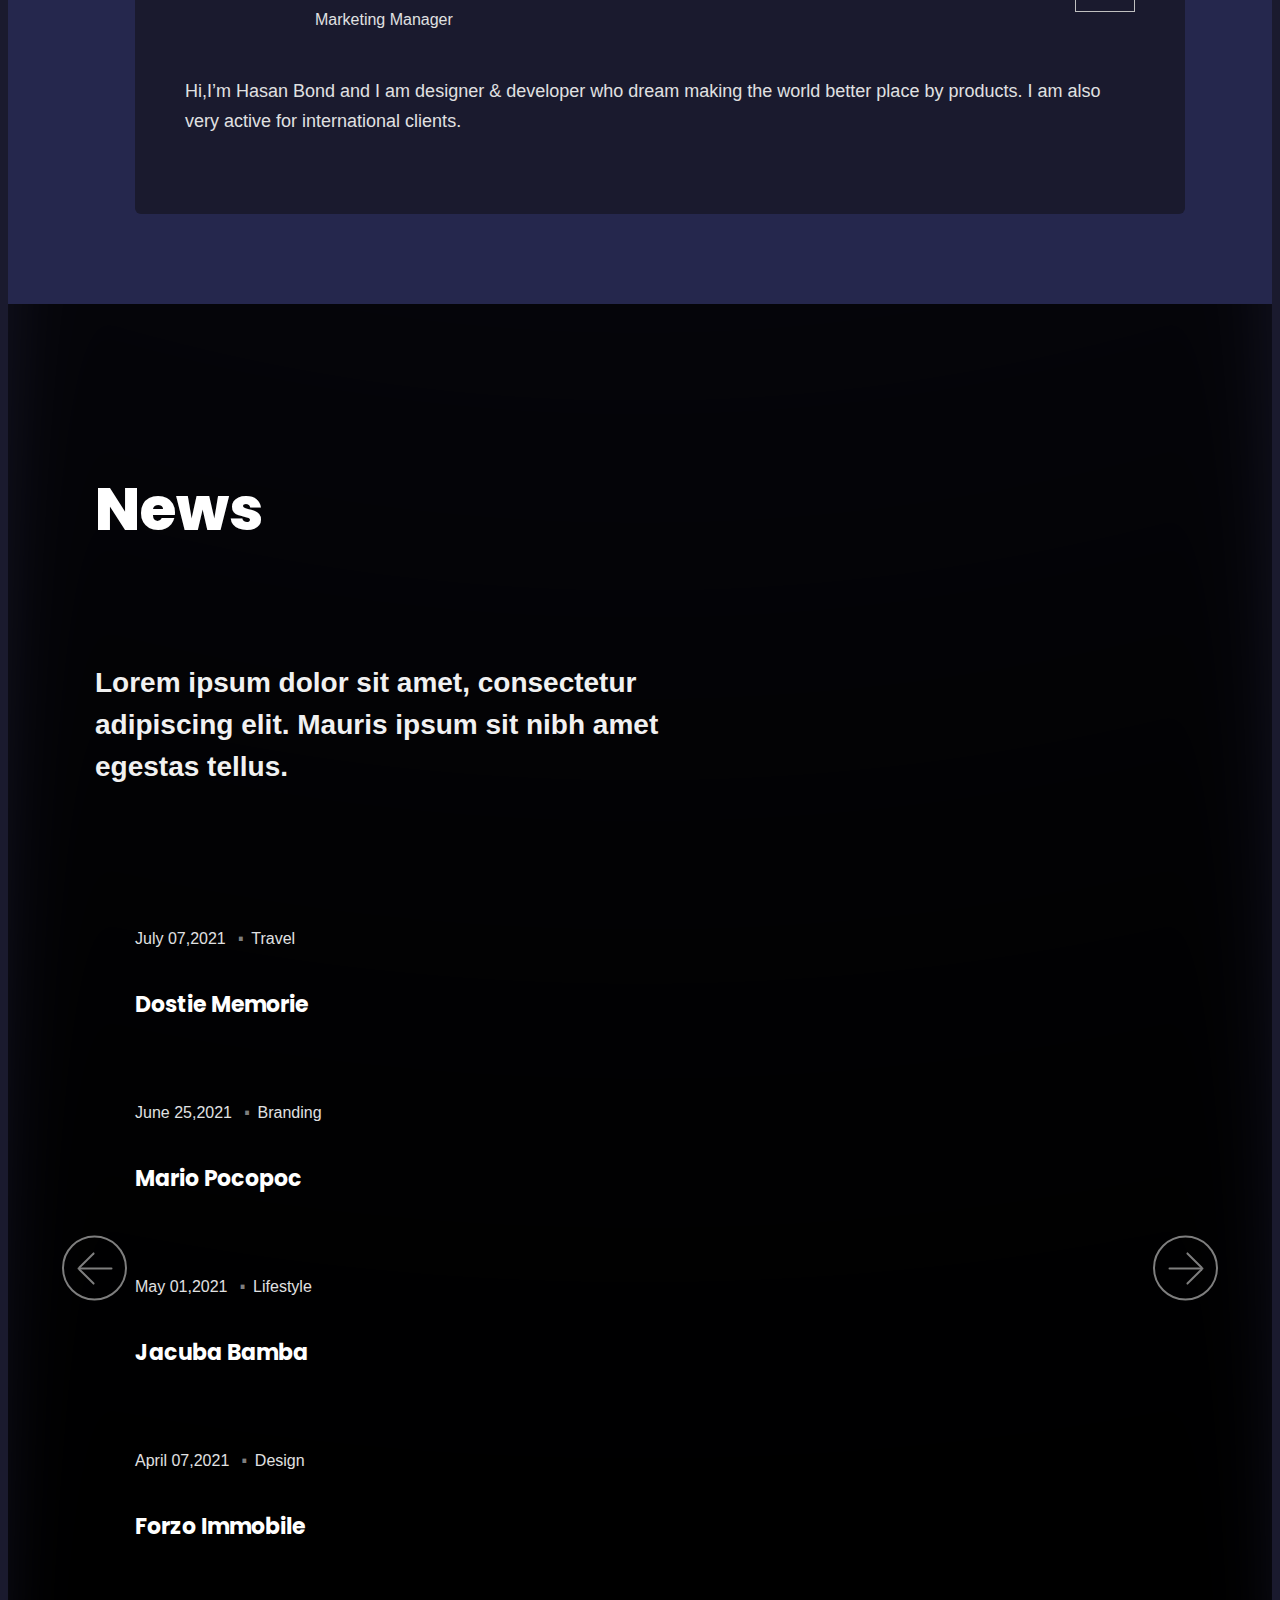
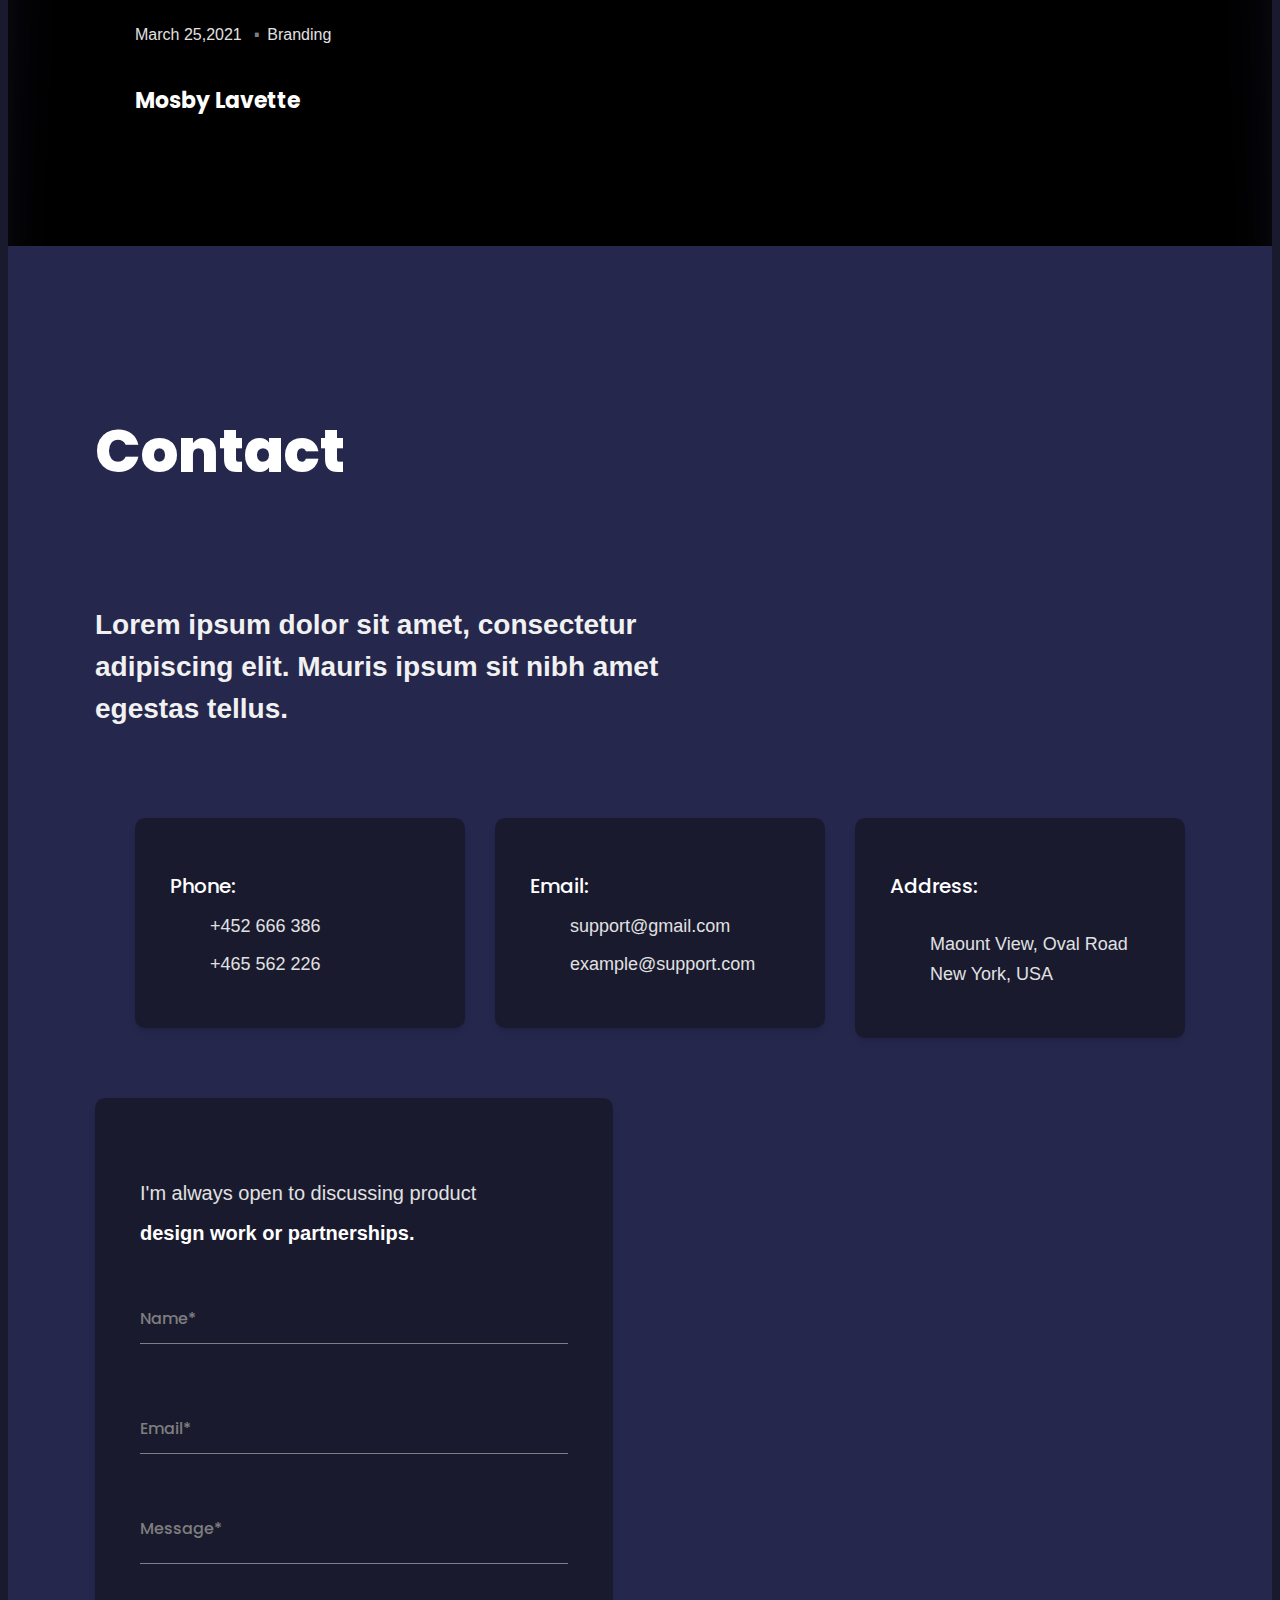
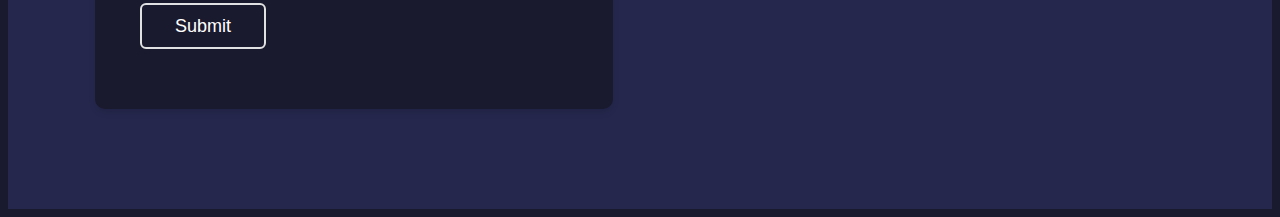
==== commit 92ec8d8e: "improve services section" ====
--- a/docs/index.html
+++ b/docs/index.html
@@ -236,9 +236,7 @@
 		<div class="edina_tm_services" id="service">
 			<div class="container">
 				<div class="edina_tm_title">
-					<h3>What I Do</h3>
-                    <p>I create, modernize, and automate your infrastructure, enhancing agility, quality, and security within your workflows.<br>
-						<span class="highlight">Explore some of the solutions I have implemented for my clients.</span></p>
+                    <p><span class="highlight">Explore some of the solutions I have implemented for my clients.</span></p>
 				</div>
 				<div class="service_list">
 					<ul>
--- a/docs/css/dark.css
+++ b/docs/css/dark.css
@@ -106,12 +106,28 @@
 }
 
 body.dark .edina_tm_hero {
-  background-color: #25274d;
+  background: linear-gradient(45deg, #25274d, #464866, #aa4b6b, #3b8d99);
+  background-size: 400% 400%;
+  animation: Gradient 15s ease infinite;
+}
+
+body.dark .edina_tm_hero .content .extra h3 {
+  color: #b2edf1;
+}
+
+body.dark .edina_tm_hero .content .extra p {
+  font-size: 20px;
 }
 
 body.dark .edina_tm_hero .image:before {
-  background: linear-gradient(45deg, #464866, #25274d);
-  border-radius: 15px;
+  background: linear-gradient(45deg, #464866, #25274d, #aa4b6b, #3b8d99);
+  background-size: 400% 400%;
+  animation: Gradient 15s ease infinite;
+  border-radius: 100%; /* Making it a circle */
+}
+
+body.dark .edina_tm_hero .image .main {
+  border-radius: 100%; /* Making the image itself a circle */
 }
 
 body.dark .edina_tm_hero .social ul li .svg {
@@ -171,51 +187,49 @@
 }
 
 body.dark .edina_tm_services {
-  /*background-color: #25274d;*/
-  background-color: #010211; /* Light background to differentiate the section */
-  padding: 60px 0; /* Padding around the entire section */
-}
-
-.edina_tm_services .container {
-  max-width: 1100px; /* Container width */
-  margin: 0 auto; /* Centering the container */
-  padding: 0 15px; /* Padding for small screens */
-}
-
-.edina_tm_services .edina_tm_title {
-  text-align: center; /* Centering the title and paragraph */
-  margin-bottom: 40px; /* Space between title and content */
-}
-
-.edina_tm_services h3 {
-  font-size: 28px; /* Title font size */
-  color: #333; /* Title color */
-  margin-bottom: 15px; /* Space between title and paragraph */
+  background: linear-gradient(60deg, #010211, #1a1a2e, #25274d, #333);
+  background-size: 200% 200%;
+  animation: ServicesGradient 60s ease infinite;
+  padding: 60px 0;
+}
+
+@keyframes ServicesGradient {
+  0% {
+    background-position: 0% 50%;
+  }
+  50% {
+    background-position: 100% 50%;
+  }
+  100% {
+    background-position: 0% 50%;
+  }
 }
 
 .edina_tm_services .edina_tm_title h3 {
   color: #b2edf1;
+  font-size: 60px; /* Increased font size */
+  font-weight: 700; /* Bold weight */
 }
 
 .edina_tm_services p {
-  font-size: 20px;
   color: #dae0d3;
-  line-height: 1.6;
-  max-width: 800px; /* You can set a max-width to control the line length */
-  margin: 0 auto; /* This will center the paragraph if it's less wide than the container */
+  font-size: 20px; /* Increased font size */
+  line-height: 1.5; /* Improved line height */
 }
 
 .edina_tm_services .highlight {
-  font-size: 23px; /* Increase the font size */
-  color: #f0eeb6; /* Change the color if needed */
-  font-weight: bold; /* Make it bold */
-  display: block; /* Make it a block element to occupy the full width */
+  color: #f0eeb6;
 }
 
 body.dark .edina_tm_services ul li .list_inner {
   background-color: #1a1a2e;
   border-radius: 10px;
   box-shadow: 0 4px 6px rgba(0, 0, 0, 0.1);
+  transition: all .3s ease;
+}
+
+body.dark .edina_tm_services ul li .list_inner:hover {
+  background-color: #010211;
 }
 
 body.dark .edina_tm_services ul li .svg.custom {
@@ -224,11 +238,27 @@
 
 body.dark .edina_tm_services ul li h3 {
   color: #ffffff;
+  font-weight: 600; /* Slightly bolder */
 }
 
 body.dark .edina_tm_services ul li .learn_more {
   color: #e0e1e2;
-}
+  font-size: 18px; /* Increased font size */
+}
+
+body.dark .edina_tm_services ul li .list_inner:hover .svg.custom,
+body.dark .edina_tm_services ul li .list_inner:hover h3,
+body.dark .edina_tm_services ul li .list_inner:hover .learn_more {
+  color: #b2edf1;
+}
+
+body.dark .edina_tm_services ul li .list_inner:hover .learn_more span,
+body.dark .edina_tm_services ul li .list_inner:hover .learn_more span:before,
+body.dark .edina_tm_services ul li .list_inner:hover .learn_more span:after {
+  background-color: #b2edf1;
+}
+
+
 
 body.dark .my_carousel ul .details span a {
   color: #e0e1e2;
--- a/docs/css/style.css
+++ b/docs/css/style.css
@@ -0,0 +1,2077 @@
+@charset "utf-8";
+
+/*	Copyright (c) 2021 marketify
+/*	Author: marketify
+/*	This file is made for CURRENT TEMPLATE
+
+01)	EDINA BASE
+02) EDINA MOBILE MENU
+03) EDINA SIDEBAR
+04) EDINA HERO
+05) EDINA ABOUT
+06) EDINA SERVICE
+07) EDINA PORTFOLIO
+08) EDINA TESTIMONIALS
+09) EDINA NEWS
+10) EDINA CONTACT
+11) EDINA MEDIA QUERIES (FOR SMALL DEVIVES)
+
+/*--------------------------------f-------------------*/
+/*	01) EDINA BASE
+/*---------------------------------------------------*/
+
+html {
+	overflow-x: hidden;
+	padding: 0px;
+	margin: 0px
+}
+body{
+	font-family: "Poppins";
+	font-size: 18px;
+	line-height: 30px;
+	letter-spacing: 0px;
+	word-wrap: break-word;
+	font-weight: 400;
+	background-color: #fff;
+	color: #7e7e7e;
+}
+body::-webkit-scrollbar {
+  width: 11px;
+}
+body{
+  scrollbar-width: thin;
+  scrollbar-color: #999 #fff;
+}
+body:-webkit-scrollbar-track {
+  background: #fff;
+}
+body::-webkit-scrollbar-thumb {
+  background-color: #999;
+  border-radius: 6px;
+  border: 3px solid #fff;
+}
+svg{
+	fill: currentcolor;
+	width: 15px;
+	height: 15px;
+}
+img.svg{
+	width: 15px;
+	height: 15px;
+}
+.svg.custom{
+	fill: none;
+}
+::-webkit-input-placeholder { /* WebKit, Blink, Edge */
+    color: #7e7e7e;
+}
+:-moz-placeholder { /* Mozilla Firefox 4 to 18 */
+   color: #7e7e7e;
+   opacity:  1;
+}
+::-moz-placeholder { /* Mozilla Firefox 19+ */
+   color: #7e7e7e;
+   opacity:  1;
+}
+:-ms-input-placeholder { /* Internet Explorer 10-11 */
+   color: #7e7e7e;
+}
+::-ms-input-placeholder { /* Microsoft Edge */
+   color: #7e7e7e;
+}
+
+::placeholder { /* Most modern browsers support this now. */
+   color: #7e7e7e;
+}
+
+.container{
+	max-width: 1500px;
+	width:100%;
+	margin-left: auto;
+	margin-right: auto;
+	height:auto;
+	padding:0px 40px;
+	position:relative;
+	clear:both;
+}
+
+h1, h2, h3, h4, h5, h6{
+	font-weight:600;
+	line-height: 1.5;
+	font-family: "poppins";
+	color: #1A1A1A;
+}
+
+h1 { font-size: 45px; }
+h2 { font-size: 36px; }
+h3 { font-size: 30px; }
+h4 { font-size: 24px; }
+h5 { font-size: 20px; }
+h6 { font-size: 16px; }
+
+.edina_tm_all_wrap{
+	width: 100%;
+	height: auto;
+	clear: both;
+	float: left;
+	position: relative;
+}
+.edina_tm_all_wrap,
+.edina_tm_all_wrap *{
+	-webkit-box-sizing: border-box; /* Safari/Chrome, other WebKit */
+	   -moz-box-sizing: border-box; /* Firefox, other Gecko */
+			box-sizing: border-box; /* Opera/IE 8+ */
+}
+.edina_tm_section{
+	width: 100%;
+	height: auto;
+	clear: both;
+	float: left;
+}
+#preloader{
+    position: fixed;
+    left: 0;
+    top: 0;
+    height: 100vh;
+    width: 100%;
+    z-index: 99999;
+    display: flex;
+}
+#preloader:before,
+#preloader:after{
+    content: '';
+    position: absolute;
+    left: 0;
+    top: 0;
+    width: 50%;
+    height: 100%;
+    z-index: -1;
+    background-color: #000;
+    -webkit-transition: all 0.3s ease 0s;
+    -o-transition: all 0.3s ease 0s;
+    transition: all 0.3s ease 0s;
+}
+#preloader:after{
+    left: auto;
+    right: 0;
+}
+#preloader .loader_line{
+    margin: auto;
+    width: 1px;
+    height: 250px;
+    position: relative;
+    overflow: hidden;
+    -webkit-transition: all 0.8s ease 0s;
+    -o-transition: all 0.8s ease 0s;
+    transition: all 0.8s ease 0s;
+}
+.loader_line:before{
+    content: '';
+    position: absolute;
+    left: 0;
+    top: 50%;
+    width: 1px;
+    height: 0%;
+    -webkit-transform: translateY(-50%);
+    -ms-transform: translateY(-50%);
+    -o-transform: translateY(-50%);
+    transform: translateY(-50%);
+    background-color: #fff;
+    -webkit-animation: lineheight 1000ms ease-in-out 0s forwards;
+    -o-animation: lineheight 1000ms ease-in-out 0s forwards;
+    animation: lineheight 1000ms ease-in-out 0s forwards;
+}
+.loader_line:after{
+    content: '';
+    position: absolute;
+    left: 0;
+    top: 0;
+    width: 1px;
+    height: 100%;
+    background-color: #999999;
+    -webkit-transform: translateY(-100%);
+    -ms-transform: translateY(-100%);
+    -o-transform: translateY(-100%);
+    transform: translateY(-100%);
+    -webkit-animation: lineround 1200ms linear 0s infinite;
+    -o-animation: lineround 1200ms linear 0s infinite;
+    animation: lineround 1200ms linear 0s infinite;
+    animation-delay: 2000ms;
+}
+body.dark #preloader:before,
+body.dark #preloader:after{
+    content: '';
+    position: absolute;
+    left: 0;
+    top: 0;
+    width: 50%;
+    height: 100%;
+    z-index: -1;
+    background-color: #fff;
+    -webkit-transition: all 0.3s ease 0s;
+    -o-transition: all 0.3s ease 0s;
+    transition: all 0.3s ease 0s;
+}
+body.dark #preloader:after{
+    left: auto;
+    right: 0;
+}
+body.dark .loader_line:before{
+    content: '';
+    position: absolute;
+    left: 0;
+    top: 50%;
+    width: 1px;
+    height: 0%;
+    -webkit-transform: translateY(-50%);
+    -ms-transform: translateY(-50%);
+    -o-transform: translateY(-50%);
+    transform: translateY(-50%);
+    background-color: #555;
+    -webkit-animation: lineheight 1000ms ease-in-out 0s forwards;
+    -o-animation: lineheight 1000ms ease-in-out 0s forwards;
+    animation: lineheight 1000ms ease-in-out 0s forwards;
+}
+body.dark .loader_line:after{
+    content: '';
+    position: absolute;
+    left: 0;
+    top: 0;
+    width: 1px;
+    height: 100%;
+    background-color: #ddd;
+    -webkit-transform: translateY(-100%);
+    -ms-transform: translateY(-100%);
+    -o-transform: translateY(-100%);
+    transform: translateY(-100%);
+    -webkit-animation: lineround 1200ms linear 0s infinite;
+    -o-animation: lineround 1200ms linear 0s infinite;
+    animation: lineround 1200ms linear 0s infinite;
+    animation-delay: 2000ms;
+}
+
+@keyframes lineheight{
+    0%{
+        height: 0%;
+    }
+    100%{
+        height: 100%;
+    }
+}
+
+@keyframes lineround{
+    0%{
+        -webkit-transform: translateY(-100%);
+        -ms-transform: translateY(-100%);
+        -o-transform: translateY(-100%);
+        transform: translateY(-100%);
+    }
+    100%{
+        -webkit-transform: translateY(200%);
+        -ms-transform: translateY(200%);
+        -o-transform: translateY(200%);
+        transform: translateY(200%);
+    }
+}
+
+/*hiding all*/
+.preloaded .loader_line:after{
+    opacity: 0;
+}
+.preloaded  .loader_line{
+    opacity: 0;
+    height: 100%!important;
+}
+.preloaded:before,
+.preloaded:after{
+    -webkit-animation: preloadedzero 300ms ease-in-out 500ms forwards;
+    -o-animation: preloadedzero 300ms ease-in-out 500ms forwards;
+    animation: preloadedzero 300ms ease-in-out 500ms forwards;
+}
+@keyframes preloadedzero{
+    0%{
+        width: 50%;
+    }
+    100%{
+        width: 0%;
+    }
+}
+
+/*---------------------------------------------------*/
+/*	02) EDINA MOBILE MENU
+/*---------------------------------------------------*/
+
+.edina_tm_mobile_menu{
+	width: 100%;
+	height: auto;
+	position: fixed;
+	top: 0px;
+	left: 0px;
+	display: none;
+	z-index: 10;
+}
+.edina_tm_mobile_menu .my_trigger{
+	line-height: 1;
+	position: relative;
+	right: -10px; 
+}
+.edina_tm_mobile_menu .mobile_menu_inner{
+	width: 100%;
+	height: auto;
+	float: left;
+	clear: both;
+	background-color: #fff;
+	padding: 15px 0px;
+	box-shadow: 0px 0px 10px rgba(0,0,0,.08);
+}
+.edina_tm_mobile_menu .mobile_in{
+	width: 100%;
+	height: auto;
+	clear: both;
+	float: left;
+	display: flex;
+	align-items: center;
+	justify-content: space-between;
+}
+.edina_tm_mobile_menu .mobile_in .logo img{
+	max-width: 100px;
+}
+.my_trigger .hamburger-box{
+	display: block;
+}
+.my_trigger .hamburger{
+	padding: 0px;
+}
+.my_trigger .hamburger .hamburger-inner::before,
+.my_trigger .hamburger .hamburger-inner::after,
+.my_trigger .hamburger .hamburger-inner{
+	background-color: #000;
+	width: 30px;
+	height: 2px;
+	
+	-webkit-transition: all .3s ease;
+	   -moz-transition: all .3s ease;
+	    -ms-transition: all .3s ease;
+	     -o-transition: all .3s ease;
+	        transition: all .3s ease;
+}
+.edina_tm_mobile_menu .dropdown{
+	width: 100%;
+	height: auto;
+	clear: both;
+	float: left;
+	background-color: #fff;
+	box-shadow: 0px 0px 10px rgba(0,0,0,.08);
+	display: none;
+}
+.edina_tm_mobile_menu .dropdown .dropdown_inner{
+	width: 100%;
+	height: auto;
+	clear: both;
+	float: left;
+	padding: 25px 0px;
+}
+.edina_tm_mobile_menu .dropdown .dropdown_inner ul{
+	margin: 0px;
+	list-style-type: none;
+}
+.edina_tm_mobile_menu .dropdown .dropdown_inner ul li{
+	margin: 0px;
+	float: left;
+	width: 100%;
+}
+.edina_tm_mobile_menu .dropdown .dropdown_inner ul li a{
+	text-decoration: none;
+	color: #000;
+	display: inline-block;
+	padding: 4px 0px;
+	font-family: "Poppins";
+	font-weight: 500;
+}
+
+/*---------------------------------------------------*/
+/*	03) EDINA SIDEBAR
+/*---------------------------------------------------*/
+
+.edina_tm_sidebar {
+	width: 320px;
+	height: 100vh;
+	position: fixed;
+	top: 0px;
+	left: -320px;
+	background: linear-gradient(60deg, #2c3e50, #34495e, #464866, #25274d);
+	background-size: 200% 200%;
+	animation: SidebarGradient 30s ease infinite;
+	box-shadow: 3px 0px 5px #f5f5f5;
+	z-index: 3;
+	
+	-webkit-transition: all .5s ease;
+	   -moz-transition: all .5s ease;
+		-ms-transition: all .5s ease;
+		 -o-transition: all .5s ease;
+			transition: all .5s ease;
+  }
+  
+  @keyframes SidebarGradient {
+	0% {
+	  background-position: 0% 50%;
+	}
+	50% {
+	  background-position: 100% 50%;
+	}
+	100% {
+	  background-position: 0% 50%;
+	}
+  }
+
+body.opened .edina_tm_sidebar{
+	left: 0px;
+}
+.edina_tm_sidebar .logo{
+	width: 100%;
+	height: auto;
+	clear: both;
+	float: left;
+	border-bottom: 1px solid #CBD3D9;
+	padding: 40px;
+}
+
+.edina_tm_sidebar .logo img {
+	display: block;
+	margin-left: auto;
+	margin-right: auto;
+	width: 50%;
+	filter: brightness(0) invert(1); /* Invert logo color */
+  }
+.edina_tm_sidebar .menu{
+	width: 100%;
+	height: auto;
+	clear: both;
+	float: left;
+	padding: 60px 40px;
+}
+.edina_tm_sidebar .menu ul{
+	margin: 0px;
+	list-style-type: none;
+}
+.edina_tm_sidebar .menu ul li{
+	margin: 0px 0px 8px 0px;
+	width: 100%;
+	float: left;
+}
+.edina_tm_sidebar .menu ul li:last-child{
+	margin-bottom: 0px;
+}
+
+.edina_tm_sidebar .menu ul li a {
+	text-decoration: none; /* Removes underlines */
+	color: #f1f1f1; /* Link color */
+	font-size: 14px;
+	font-weight: 500;
+	display: block;
+	padding: 9px 15px;
+	position: relative;
+	border-radius: 15px; /* Rounded corners */
+  }
+
+  .edina_tm_sidebar .menu ul li a:before {
+	position: absolute;
+	content: "";
+	width: 0;
+	height: 100%;
+	top: 0px;
+	left: 0px;
+	background-color: rgba(255, 255, 255, 0.2); /* Hover effect color */
+	border-radius: 15px; /* Rounded corners for the hover effect */
+	z-index: -1;
+	transition: all .3s ease;
+  }
+
+.edina_tm_sidebar .menu ul li a:hover:before{
+	width: 100%;
+}
+.edina_tm_sidebar .menu ul li .list_inner.current a:before{
+	width: 100%;
+}
+
+.edina_tm_sidebar .menu ul li .svg.custom {
+	stroke: #f1f1f1; /* SVG color */
+	transition: all .3s ease;
+  }
+
+.edina_tm_sidebar .menu ul li a:hover .svg.custom,
+.edina_tm_sidebar .menu ul li .list_inner.current .svg.custom {
+	stroke: #ffffff; /* SVG hover color */
+}
+
+.edina_tm_sidebar .menu ul li .svg{
+	width: 19px;
+	height: 19px;
+	position: relative;
+	top: 3px;
+	margin-right: 15px;
+	
+	-webkit-transition: all .3s ease;
+	   -moz-transition: all .3s ease;
+	    -ms-transition: all .3s ease;
+	     -o-transition: all .3s ease;
+	        transition: all .3s ease;
+}
+.edina_tm_sidebar .author{
+	position: absolute;
+	bottom: 0px;
+	left: 0px;
+	right: 0px;
+	border-top: 1px solid #CBD3D9;
+}
+.edina_tm_sidebar .author .inner{
+	width: 100%;
+	height: auto;
+	display: flex;
+	align-items: center;
+	padding: 40px 55px;
+}
+.edina_tm_sidebar .author .image{
+	position: relative;
+	width: 50px;
+	height: 50px;
+	border-radius: 100%;
+	display: inline-block;
+}
+.edina_tm_sidebar .author .main{
+	position: absolute;
+	top: 0px;
+	bottom: 0px;
+	left: 0px;
+	right: 0px;
+	background-repeat: no-repeat;
+	background-position: center;
+	background-size: cover;
+	border-radius: 100%;
+}
+.edina_tm_sidebar .short{
+	padding-left: 13px;
+}
+.edina_tm_sidebar .short h3{
+	font-size: 16px;
+	font-weight: 500;
+	line-height: 1.2;
+}
+.edina_tm_sidebar .short a {
+	text-decoration: none;
+	color: #f1f1f1; /* Author link color */
+	transition: all .3s ease;
+}
+
+.edina_tm_sidebar .short a:hover {
+	color: #ffffff; /* Author link hover color */
+}
+/*---------------------------------------------------*/
+/*	04) EDINA HERO
+/*---------------------------------------------------*/
+
+.edina_tm_mainpart{
+	width: 100%;
+	height: auto;
+	clear: both;
+	float: left;
+	padding-left: 0px;
+	
+	-webkit-transition: all .5s ease;
+	   -moz-transition: all .5s ease;
+	    -ms-transition: all .5s ease;
+	     -o-transition: all .5s ease;
+	        transition: all .5s ease;
+}
+
+body.opened .edina_tm_mainpart{
+	padding-left: 320px;
+}
+
+.edina_tm_hero {
+	width: 100%;
+	min-height: 100vh;
+	position: relative;
+	float: left;
+	background: linear-gradient(45deg, #25274d, #464866, #aa4b6b, #3b8d99);
+	background-size: 400% 400%;
+	animation: Gradient 15s ease infinite;
+}
+
+@keyframes Gradient {
+	0% {
+	  background-position: 0% 50%;
+	}
+	50% {
+	  background-position: 100% 50%;
+	}
+	100% {
+	  background-position: 0% 50%;
+	}
+  }
+
+.edina_tm_hero .content{
+	position: absolute;
+	width: 100%;
+	text-align: center;
+	top: 50%;
+	transform: translateY(-50%);
+	z-index: 1;
+	padding: 0px 20px;
+}
+.edina_tm_hero .image{
+	display: inline-block;
+	width: 300px;
+	height: 300px;
+	border-radius: 100%;
+	position: relative;
+	margin-bottom: 27px;
+	opacity: 0;
+	visibility: hidden;
+	left: -20px;
+	
+	-webkit-transition: all 1s ease;
+	   -moz-transition: all 1s ease;
+	    -ms-transition: all 1s ease;
+	     -o-transition: all 1s ease;
+	        transition: all 1s ease;
+}
+body.opened .edina_tm_hero .image{
+	opacity: 1;
+	visibility: visible;
+	left: 0px;
+	transition-delay: .4s;
+}
+.edina_tm_hero .image .main{
+	position: absolute;
+	top: 0px;
+	bottom: 0px;
+	left: 0px;
+	right: 0px;
+	background-repeat: no-repeat;
+	background-position: center;
+	background-size: cover;
+	border-radius: 100%;
+}
+.edina_tm_hero .image:before{
+	content: "";
+	position: absolute;
+	top: -10px;
+	bottom: -10px;
+	left: -10px;
+	right: -10px;
+	background-color: #e2e2e2;
+	border-radius: 100%;
+}
+
+.edina_tm_hero .name {
+	font-size: 80px;
+	font-weight: 700;
+	margin-bottom: 14px;
+	color: #ffffff; /* White color for the name */
+}
+
+.edina_tm_hero .text {
+	max-width: 500px;
+	margin: 0px auto 32px auto;
+	font-size: 16px;
+	color: #ffffff; /* White color for the text */
+  }
+
+.edina_tm_hero .extra{
+	position: relative;
+	opacity: 0;
+	visibility: hidden;
+	left: -20px;
+	
+	-webkit-transition: all 1s ease;
+	   -moz-transition: all 1s ease;
+	    -ms-transition: all 1s ease;
+	     -o-transition: all 1s ease;
+	        transition: all 1s ease;
+}
+body.opened .edina_tm_hero .extra{
+	opacity: 1;
+	visibility: visible;
+	left: 0px;
+	transition-delay: .8s;
+}
+.edina_tm_hero .text{
+	max-width: 500px;
+	margin: 0px auto 32px auto;
+	font-size: 16px;
+}
+.edina_tm_hero .social ul{
+	margin: 0px;
+	list-style-type: none;
+}
+.edina_tm_hero .social ul li{
+	margin: 0px;
+	display: inline-block;
+}
+
+.edina_tm_hero .social ul li a {
+	text-decoration: none;
+	color: #ffffff; /* White color for the social icons */
+	display: inline-block;
+	position: relative;
+	line-height: 1;
+	padding: 0px 20px;
+  }
+
+.edina_tm_hero .social ul li a:after{
+	position: absolute;
+	content: "";
+	width: 1px;
+	height: 100%;
+	background-color: #E5E5E5;
+	top: 0px;
+	right: 0px;
+}
+.edina_tm_hero .social ul li:last-child a:after{
+	display: none;
+}
+.edina_tm_hero .social ul li .svg{
+	width: 19px;
+	height: 19px;
+	
+	-webkit-transition: all .3s ease;
+	   -moz-transition: all .3s ease;
+	    -ms-transition: all .3s ease;
+	     -o-transition: all .3s ease;
+	        transition: all .3s ease;
+}
+
+/*---------------------------------------------------*/
+/*	05) EDINA ABOUT
+/*---------------------------------------------------*/
+
+.edina_tm_about {
+	width: 100%;
+	height: auto;
+	clear: both;
+	float: left;
+	padding-bottom: 150px;
+	padding-top: 100px;
+	background: linear-gradient(45deg, #3b8d99, #aa4b6b, #464866, #25274d);
+	background-size: 400% 400%;
+	animation: Gradient 20s ease infinite;
+	color: #f1f1f1; /* Text color */
+}
+
+.edina_tm_about .about_title{
+	width: 100%;
+	float: left;
+}
+
+.edina_tm_about .about_title h3 {
+	font-size: 60px;
+	font-weight: 800;
+	color: #f1f1f1; /* Title color */
+}
+
+.edina_tm_about .content{
+	width: 100%;
+	height: auto;
+	clear: both;
+	display: flex;
+	padding-top: 60px;
+}
+.edina_tm_about .leftpart{
+	width: 50%;
+}
+.edina_tm_about .leftpart .info{
+	width: 100%;
+	float: left;
+	margin-bottom: 55px;
+}
+.edina_tm_about .leftpart .info h3{
+	font-size: 22px;
+	font-weight: 400;
+	margin-bottom: 20px;
+}
+.edina_tm_about .leftpart .info h3 span{
+	font-weight: 600;
+}
+.edina_tm_about .leftpart .info p{
+	max-width: 90%;
+}
+.edina_tm_about .my_skills{
+	width: 100%;
+	float: left;
+}
+.edina_tm_about .my_skills .title{
+	font-size: 22px;
+	font-weight: 600;
+	margin-bottom: 20px;
+}
+.edina_tm_about .wrapper{
+	width: 100%;
+	display: flex;
+	padding-top: 40px;
+}
+.edina_tm_about .desc{
+	max-width: 90%;
+}
+.edina_tm_about .wrapper .left{
+	width: 50%;
+	padding-right: 20px;
+}
+.edina_tm_about .wrapper .right{
+	width: 50%;
+	padding-left: 20px;
+}
+.dodo_progress{
+	width: 100%;
+	height: auto;
+	clear: both;
+	float: left;
+}
+.progress_inner{
+	width:100%;
+	margin-bottom:31px;
+}
+.progress_inner:last-child{
+	margin-bottom: 0px;
+}
+.progress_inner .label{
+	font-size: 16px;
+	font-weight: 600;
+	color: #1A1A1A;
+	margin-bottom: 10px;
+	display: inline-block;
+}
+.progress_inner .background{
+	width:100%;
+	min-width:100%;
+	position:relative;
+	height:16px;
+	border: 1px solid #7E7E7E;
+	padding: 2px;
+}
+.progress_inner .background .bar_in{
+	height:100%;
+	background:#34495E;
+	width:0px;
+	overflow:hidden;
+}
+.progress_inner .background .bar{
+	width:0px;
+	height:100%;
+}
+.progress_inner .background .bar.open{
+	-webkit-animation: wow 2s cubic-bezier(0.165, 0.840, 0.440, 1.000);  /* Safari 4+ */
+	-moz-animation:    wow 2s cubic-bezier(0.165, 0.840, 0.440, 1.000);  /* Fx 5+ */
+	animation:         wow 2s cubic-bezier(0.165, 0.840, 0.440, 1.000);  /* IE 10+ */
+	width:100%;	
+}
+
+@-webkit-keyframes wow {0%{ width:0%; } 100%{ width:100%; }}
+@-moz-keyframes wow {0%{ width:0%; } 100%{ width:100%; }}
+@keyframes wow {0%{ width:0%; } 100%{ width:100%; }}
+
+.edina_tm_about .rightpart{
+	width: 50%;
+	padding-left: 200px;
+}
+.edina_tm_about .rightpart .image{
+	position: relative;
+}
+.edina_tm_about .rightpart .image img{
+	position: relative;
+	min-width: 100%;
+	opacity: 0;
+}
+.edina_tm_about .rightpart .image .main {
+	border-radius: 10px;
+	background: linear-gradient(45deg, #3b8d99, #aa4b6b);
+	background-size: 400% 400%;
+	animation: Gradient 20s ease infinite;
+}
+
+.edina_tm_about .experience {
+	position: absolute;
+	bottom: -50px;
+	left: -50px;
+	z-index: 1;
+	width: 291px;
+	height: 291px;
+	border-radius: 100%;
+	background: linear-gradient(45deg, #3b8d99, #aa4b6b);
+	background-size: 400% 400%;
+	animation: Gradient 20s ease infinite;
+}
+
+.edina_tm_about .experience .info{
+	position: absolute;
+	top: 50%;
+	left: 50%;
+	text-align: center;
+	width: 100%;
+	transform: translate(-50%,-50%);
+	padding: 10px;
+}
+.edina_tm_about .experience .info h3{
+	font-size: 45px;
+	font-weight: 700;
+	color: #fff;
+}
+.edina_tm_about .experience .info span{
+	font-size: 22px;
+	font-weight: 500;
+	color: #fff;
+}
+
+/*---------------------------------------------------*/
+/*	06) EDINA SERVICE
+/*---------------------------------------------------*/
+
+.edina_tm_title{
+	width: 100%;
+	height: auto;
+	clear: both;
+	float: left;
+}
+.edina_tm_title h3{
+	font-size: 60px;
+	font-weight: 800;
+	margin-bottom: 20px;
+}
+.edina_tm_title p {
+	max-width: 600px;
+	padding-top: 80px; /* Reduced padding for better alignment */
+	font-size: 28px; /* Increased font size */
+	color: #f1f1f1; /* Lighter color for contrast */
+	line-height: 1.5; /* Improved line height for readability */
+	font-weight: 600; /* Increased font weight */
+  }
+.edina_tm_services {
+	background: linear-gradient(60deg, #2f3640, #353b48, #3e4a63, #4a5a6e);
+	background-size: 200% 200%;
+	animation: ServicesGradient 60s ease infinite;
+	padding: 80px 100px; /* Adjusted padding for better spacing */
+}
+  
+  @keyframes ServicesGradient {
+	0% {
+	  background-position: 0% 50%;
+	}
+	50% {
+	  background-position: 100% 50%;
+	}
+	100% {
+	  background-position: 0% 50%;
+	}
+  }
+.edina_tm_services .service_list{
+	width: 100%;
+	height: auto;
+	clear: both;
+	float: left;
+	padding-top: 60px;
+}
+.edina_tm_services ul{
+	margin: 0px 0px 0px -30px;
+	list-style-type: none;
+	display: flex;
+	flex-wrap: wrap;
+}
+.edina_tm_services ul li{
+	margin: 0px 0px 30px 0px;
+	width:25%;
+	padding-left: 30px;
+	float: left;
+}
+.edina_tm_services ul li .list_inner {
+	background-color: #f5f6fa; /* Lighter background for service boxes */
+	transition: all .3s ease;
+}
+
+.edina_tm_services ul li .list_inner:hover {
+	background-color: #2f3640; /* Darker color on hover */
+}
+
+.edina_tm_services ul li .svg{
+	width: 50px;
+	height: 50px;
+	margin-bottom: 25px;
+	
+	-webkit-transition: all .3s ease;
+	   -moz-transition: all .3s ease;
+	    -ms-transition: all .3s ease;
+	     -o-transition: all .3s ease;
+	        transition: all .3s ease;
+}
+
+.edina_tm_services ul li .list_inner:hover .svg,
+.edina_tm_services ul li .list_inner:hover h3,
+.edina_tm_services ul li .list_inner:hover .learn_more {
+color: #f1f1f1; /* White text on hover */
+}
+
+.edina_tm_services ul li .list_inner:hover .svg.custom{
+	stroke: #fff;
+}
+.edina_tm_services ul li h3 {
+	font-weight: 700; /* Bold font weight for headings */
+	font-size: 24px; /* Adjusted font size */
+	color: #1A1A1A;
+	margin-bottom: 15px; /* Reduced margin for better spacing */
+}
+
+.edina_tm_services ul li .list_inner:hover h3{
+	color: #fff;
+}
+.edina_tm_services ul li .learn_more {
+	text-decoration: none;
+	color: #7E7E7E;
+	font-size: 18px;
+	font-weight: 600; /* Increased font weight for the link */
+	display: inline-block;
+	position: relative;
+  }
+.edina_tm_services .service_list
+.edina_tm_services ul li .list_inner:hover .learn_more span,
+.edina_tm_services ul li .list_inner:hover .learn_more span:before,
+.edina_tm_services ul li .list_inner:hover .learn_more span:after {
+  background-color: #f1f1f1; /* White arrow on hover */
+}
+
+.edina_tm_services ul li .list_inner:hover .learn_more span{
+	width: 30px;
+	background-color: #fff;
+}
+.edina_tm_services ul li .list_inner:hover .learn_more span:before,
+.edina_tm_services ul li .list_inner:hover .learn_more span:after{
+	background-color : #fff;
+}
+.edina_tm_services ul li .list_inner:hover .learn_more{
+	color : #fff;
+}
+.edina_tm_full_link{
+	position: absolute;
+	top: 0px;
+	bottom: 0px;
+	left: 0px;
+	right: 0px;
+	z-index: 5;
+}
+.edina_tm_modalbox{
+	position: fixed;
+	top: 0px;
+	left: 0px;
+	right: 0px;
+	height: 100vh;
+	z-index: 15;
+	background-color: rgba(0,0,0,.8);
+	opacity: 0;
+	visibility: hidden;
+	
+	-webkit-transition: all .3s ease;
+	   -moz-transition: all .3s ease;
+	    -ms-transition: all .3s ease;
+	     -o-transition: all .3s ease;
+	        transition: all .3s ease;
+}
+.edina_tm_modalbox.opened{
+	opacity: 1;
+	visibility: visible;
+}
+.edina_tm_modalbox .container{
+	height: 100vh;
+}
+.edina_tm_modalbox .box_inner{
+	position: absolute;
+	top: 70px;
+	bottom: 70px;
+	width: 968px;
+	left: 50%;
+	transform: translateX(-50%);
+	background-color: #fff;
+	z-index: 1;
+	opacity: 0;
+	visibility: hidden;
+	margin-top: -20px;
+	transition-delay: .3s;
+	
+	-webkit-transition: all .3s ease;
+	   -moz-transition: all .3s ease;
+	    -ms-transition: all .3s ease;
+	     -o-transition: all .3s ease;
+	        transition: all .3s ease;
+}
+.edina_tm_modalbox.opened .box_inner{
+	opacity: 1;
+	visibility: visible;
+	margin-top: 0px;
+}
+.edina_tm_modalbox .close{
+	position: fixed;
+	left: 100%;
+	top: 0px;
+	margin-left: 40px;
+	z-index: 111111;
+}
+.edina_tm_modalbox .close a{
+	text-decoration: none;
+	color: #fff;
+}
+.edina_tm_modalbox .close .svg{
+	width: 50px;
+	height: 50px;
+}
+.edina_tm_modalbox .description_wrap{
+	position: relative;
+	width: 100%;
+	height: 100%;
+	float: left;
+	overflow: hidden;
+	padding: 50px;
+	overflow-y: scroll;
+}
+.edina_tm_services .popup_informations{
+	opacity: 0;
+	visibility: hidden;
+	position: absolute;
+	z-index: -11;
+	display: none;
+}
+.edina_tm_modalbox .service_title{
+	display: none;
+}
+.edina_tm_modalbox .description_wrap .svg{
+	display: none;
+}
+.edina_tm_modalbox .description_wrap .learn_more{
+	display: none;
+}
+.edina_tm_modalbox .description_wrap .edina_tm_full_link{
+	display: none;
+}
+.edina_tm_modalbox .popup_informations{
+	width: 100%;
+	height: auto;
+	clear: both;
+	float: left;
+}
+.edina_tm_modalbox .popup_informations .image{
+	position: relative;
+	max-height: 450px;
+	margin-bottom: 50px;
+	overflow: hidden;
+}
+.edina_tm_modalbox .popup_informations .image img{
+	position: relative;
+	min-width: 100%;
+	opacity: 0;
+}
+.edina_tm_modalbox .popup_informations .image .main{
+	position: absolute;
+	top: 0px;
+	bottom: 0px;
+	left: 0px;
+	right: 0px;
+	background-repeat: no-repeat;
+	background-position: center;
+	background-size: cover;
+}
+.edina_tm_modalbox .popup_informations h3{
+	color: #0F172A;
+	font-size: 23px;
+	font-weight: 700;
+	margin-bottom: 30px;
+}
+.edina_tm_modalbox .popup_informations p{
+	margin-bottom: 30px;
+}
+.edina_tm_modalbox .in_list{
+	width: 100%;
+	float: left;
+	margin-bottom: 30px;
+	padding-left: 20px;
+}
+.edina_tm_modalbox .in_list ul{
+	margin: 0px;
+	list-style-type: none;
+}
+.edina_tm_modalbox .in_list ul li{
+	margin: 0px 0px 15px 0px;
+	width: 100%;
+	float: left;
+	position: relative;
+	padding-left: 20px;
+}
+.edina_tm_modalbox .in_list ul li:before{
+	position: absolute;
+	content: "";
+	width: 5px;
+	height: 5px;
+	border-radius: 100%;
+	background-color: #7e7e7e;
+	left: 0px;
+	top: 13px;
+}
+.edina_tm_modalbox .in_list ul li:last-child{
+	margin-bottom: 0px;
+}
+.edina_tm_modalbox .in_list ul li p{
+	margin-bottom: 0px;
+}
+
+/*---------------------------------------------------*/
+/*	07) EDINA PORTFOLIO
+/*---------------------------------------------------*/
+
+.edina_tm_portfolio{
+	width: 100%;
+	height: auto;
+	clear: both;
+	float: left;
+	padding: 100px 0px 70px 0px;
+}
+.edina_tm_portfolio .portfolio_inner{
+	width: 100%;
+	height: auto;
+	clear: both;
+	float: left;
+	padding-top: 80px;
+}
+.my_carousel{
+	width: 100%;
+	height: auto;
+	clear: both;
+	float: left;
+	position: relative;
+}
+.my_carousel ul{
+	margin: 0px;
+	list-style-type: none;
+}
+.my_carousel ul li{
+	margin: 0px;
+}
+.my_carousel ul li .list_inner{
+	width: 100%;
+	height: auto;
+	clear: both;
+	float: left;
+	position: relative;
+}
+.my_carousel ul li .image{
+	position: relative;
+	overflow: hidden;
+	border-radius: 10px;
+}
+.my_carousel ul li .image img{
+	position: relative;
+	opacity: 0;
+	min-width: 100%;
+}
+.my_carousel ul li .image .main{
+	position: absolute;
+	top: 0px;
+	bottom: 0px;
+	left: 0px;
+	right: 0px;
+	background-repeat: no-repeat;
+	background-position: center;
+	background-size: cover;
+	border-radius: 10px;
+	
+	-webkit-transition: all .3s ease;
+	   -moz-transition: all .3s ease;
+	    -ms-transition: all .3s ease;
+	     -o-transition: all .3s ease;
+	        transition: all .3s ease;
+}
+.my_carousel ul li .list_inner:hover .image .main{
+	transform: scale(1.1) translateZ(0);
+}
+.my_carousel ul .details{
+	width: 100%;
+	float: left;
+	padding-top: 10px;
+}
+.my_carousel ul .details h3 a{
+	text-decoration: none;
+	color: #1A1A1A;
+	font-size: 22px;
+	font-weight: 700;
+}
+.my_carousel ul .details span a{
+	text-decoration: none;
+	color: #7E7E7E;
+	font-size: 16px;
+	font-weight: 400;
+}
+.my_carousel .prev_button,
+.my_carousel .next_button{
+	position: absolute;
+	display: block;
+	width: 80px;
+	height: 80px;
+	border-radius: 100%;
+	border: 2px solid #7E7E7E;
+	top: 50%;
+	transform: translateY(-50%);
+	margin-top: -43px;
+	z-index: 6;
+	
+	-webkit-transition: all .3s ease;
+	   -moz-transition: all .3s ease;
+	    -ms-transition: all .3s ease;
+	     -o-transition: all .3s ease;
+	        transition: all .3s ease;
+}
+.my_carousel .prev_button:hover,
+.my_carousel .next_button:hover{
+	border-color: rgba(255,255,255,.2);
+	background-color: #000;
+}
+.my_carousel .prev_button{
+	left: -33px;
+}
+.my_carousel .next_button{
+	right: -33px;
+}
+.my_carousel .prev_button span,
+.my_carousel .next_button span{
+	position: absolute;
+	width: 35px;
+	height: 2px;
+	background-color: #7E7E7E;
+	top: 50%;
+	left: 50%;
+	transform: translate(-50%,-50%);
+	border-radius: 50px;
+	
+	-webkit-transition: all .3s ease;
+	   -moz-transition: all .3s ease;
+	    -ms-transition: all .3s ease;
+	     -o-transition: all .3s ease;
+	        transition: all .3s ease;
+}
+.my_carousel .prev_button:hover span,
+.my_carousel .next_button:hover span{
+	background-color: #fff;
+}
+.my_carousel .prev_button span:before{
+	position: absolute;
+	content: "";
+	width: 22px;
+	height: 2px;
+	background-color: #7E7E7E;
+	left: -2px;
+	top: -8px;
+	transform: rotate(-45deg);
+	border-radius: 50px;
+	
+	-webkit-transition: all .3s ease;
+	   -moz-transition: all .3s ease;
+	    -ms-transition: all .3s ease;
+	     -o-transition: all .3s ease;
+	        transition: all .3s ease;
+}
+.my_carousel .prev_button span:after{
+	position: absolute;
+	content: "";
+	width: 22px;
+	height: 2px;
+	background-color: #7E7E7E;
+	left: -2px;
+	bottom: -8px;
+	transform: rotate(45deg);
+	border-radius: 50px;
+	
+	-webkit-transition: all .3s ease;
+	   -moz-transition: all .3s ease;
+	    -ms-transition: all .3s ease;
+	     -o-transition: all .3s ease;
+	        transition: all .3s ease;
+}
+.my_carousel .next_button span:before{
+	position: absolute;
+	content: "";
+	width: 22px;
+	height: 2px;
+	background-color: #7E7E7E;
+	right: -2px;
+	top: -8px;
+	transform: rotate(45deg);
+	border-radius: 50px;
+	
+	-webkit-transition: all .3s ease;
+	   -moz-transition: all .3s ease;
+	    -ms-transition: all .3s ease;
+	     -o-transition: all .3s ease;
+	        transition: all .3s ease;
+}
+.my_carousel .next_button span:after{
+	position: absolute;
+	content: "";
+	width: 22px;
+	height: 2px;
+	background-color: #7E7E7E;
+	right: -2px;
+	bottom: -8px;
+	transform: rotate(-45deg);
+	border-radius: 50px;
+	
+	-webkit-transition: all .3s ease;
+	   -moz-transition: all .3s ease;
+	    -ms-transition: all .3s ease;
+	     -o-transition: all .3s ease;
+	        transition: all .3s ease;
+}
+.my_carousel .prev_button:hover span:before,
+.my_carousel .prev_button:hover span:after,
+.my_carousel .next_button:hover span:before,
+.my_carousel .next_button:hover span:after{
+	background-color: #fff;
+}
+
+/*---------------------------------------------------*/
+/*	08) EDINA TESTIMONIALS
+/*---------------------------------------------------*/
+
+.edina_tm_testimonials{
+	width: 100%;
+	height: auto;
+	clear: both;
+	float: left;
+	background-color: #F9F9FC;
+	padding: 100px 0px 90px 0px;
+}
+.edina_tm_testimonials .list{
+	width: 100%;
+	height: auto;
+	clear: both;
+	float: left;
+	padding-top: 60px;
+}
+.edina_tm_testimonials .list ul{
+	margin: 0px;
+	list-style-type: none;
+}
+.edina_tm_testimonials .list ul li{
+	margin: 0px;
+}
+.edina_tm_testimonials .list ul li .list_inner{
+	width: 100%;
+	height: auto;
+	clear: both;
+	float: left;
+	position: relative;
+	background-color: #fff;
+	padding: 50px 50px 60px 50px;
+	border-radius: 6px;
+}
+.edina_tm_testimonials .list .details{
+	width: 100%;
+	display: flex;
+	align-items: center;
+	justify-content: space-between;
+	margin-bottom: 40px;
+}
+.edina_tm_testimonials .list .author{
+	display: flex;
+	align-items: center;
+}
+.edina_tm_testimonials .list .image{
+	position: relative;
+	width: 120px;
+	height: 120px;
+}
+.edina_tm_testimonials .list .image .main{
+	position: absolute;
+	top: 0px;
+	bottom: 0px;
+	left: 0px;
+	right: 0px;
+	background-repeat: no-repeat;
+	background-position: center;
+	background-size: cover;
+	border-radius: 6px;
+}
+.edina_tm_testimonials .list .short{
+	padding-left: 30px;
+}
+.edina_tm_testimonials .list .short h3{
+	font-size: 24px;
+	font-weight: 500;
+}
+.edina_tm_testimonials .list .short span{
+	font-size: 18px;
+	font-weight: 400;
+}
+.edina_tm_testimonials .list .text p{
+	font-size: 20px;
+}
+.edina_tm_testimonials .owl-theme .owl-nav.disabled+.owl-dots{
+	margin-top: 33px;
+}
+.edina_tm_testimonials .owl-theme .owl-dots .owl-dot span{
+	margin: 0px 10px 0px 0px;
+	width: 14px;
+	height: 14px;
+	background-color: #7E7E7E;
+	border: 1px solid transparent;
+	
+	-webkit-transition: all .3s ease;
+	   -moz-transition: all .3s ease;
+	    -ms-transition: all .3s ease;
+	     -o-transition: all .3s ease;
+	        transition: all .3s ease;
+}
+.edina_tm_testimonials .owl-theme .owl-dots .owl-dot.active span{
+	background-color: transparent;
+	border-color: #34495E;
+	width: 16px;
+	height: 16px;
+}
+.edina_tm_testimonials .svg{
+	width: 80px;
+	height: 80px;
+}
+
+/*---------------------------------------------------*/
+/*	09) EDINA NEWS
+/*---------------------------------------------------*/
+
+.edina_tm_news{
+	width: 100%;
+	height: auto;
+	clear: both;
+	float: left;
+	padding: 100px 0px;
+}
+.edina_tm_news .news_inner{
+	width: 100%;
+	height: auto;
+	clear: both;
+	float: left;
+	padding-top: 60px;
+}
+.edina_tm_news ul li .news_details{
+	width: 100%;
+	float: left;
+	padding-top: 9px;
+}
+.edina_tm_news ul li .news_details span{
+	font-size: 16px;
+	display: inline-block;
+}
+.edina_tm_news ul li .news_details span a{
+	text-decoration: none;
+	color: #7E7E7E;
+	position: relative;
+	display: inline-block;
+	
+	-webkit-transition: all .3s ease;
+	   -moz-transition: all .3s ease;
+	    -ms-transition: all .3s ease;
+	     -o-transition: all .3s ease;
+	        transition: all .3s ease;
+}
+.edina_tm_news ul li .news_details span a:before{
+	position: relative;
+	content: ".";
+	font-size: 40px;
+	top: -3px;
+	color: #7e7e7e;
+	padding: 0px 5px;
+}
+.edina_tm_news ul li .news_details .title{
+	line-height: 1.2;
+}
+.edina_tm_news ul li .news_details .title a{
+	text-decoration: none;
+	color: #34495E;
+	font-size: 22px;
+	font-weight: 700;
+	
+	-webkit-transition: all .3s ease;
+	   -moz-transition: all .3s ease;
+	    -ms-transition: all .3s ease;
+	     -o-transition: all .3s ease;
+	        transition: all .3s ease;
+}
+.edina_tm_modalbox{
+	position: fixed;
+	top: 0px;
+	left: 0px;
+	right: 0px;
+	height: 100vh;
+	z-index: 15;
+	background-color: rgba(0,0,0,.8);
+	opacity: 0;
+	visibility: hidden;
+	
+	-webkit-transition: all .3s ease;
+	   -moz-transition: all .3s ease;
+	    -ms-transition: all .3s ease;
+	     -o-transition: all .3s ease;
+	        transition: all .3s ease;
+}
+.edina_tm_modalbox.opened{
+	opacity: 1;
+	visibility: visible;
+}
+.edina_tm_modalbox .container{
+	height: 100vh;
+}
+.edina_tm_modalbox .box_inner{
+	position: absolute;
+	top: 70px;
+	bottom: 70px;
+	width: 968px;
+	left: 50%;
+	transform: translateX(-50%);
+	background-color: #fff;
+	z-index: 1;
+	opacity: 0;
+	visibility: hidden;
+	margin-top: -20px;
+	transition-delay: .3s;
+	
+	-webkit-transition: all .3s ease;
+	   -moz-transition: all .3s ease;
+	    -ms-transition: all .3s ease;
+	     -o-transition: all .3s ease;
+	        transition: all .3s ease;
+}
+.edina_tm_modalbox.opened .box_inner{
+	opacity: 1;
+	visibility: visible;
+	margin-top: 0px;
+}
+.edina_tm_modalbox .close{
+	position: fixed;
+	left: 100%;
+	top: 0px;
+	margin-left: 40px;
+	z-index: 111111;
+}
+.edina_tm_modalbox .close a{
+	text-decoration: none;
+	color: #fff;
+}
+.edina_tm_modalbox .close .svg{
+	width: 50px;
+	height: 50px;
+}
+.edina_tm_modalbox .description_wrap{
+	position: relative;
+	width: 100%;
+	height: 100%;
+	float: left;
+	overflow: hidden;
+	padding: 50px;
+	overflow-y: scroll;
+}
+.edina_tm_modalbox .details{
+	width: 100%;
+	float: left;
+	margin-bottom: 20px;
+}
+.edina_tm_modalbox .description_wrap .image{
+	position: relative;
+	max-height: 450px;
+	z-index: -1;
+	margin-bottom: 45px;
+}
+.edina_tm_modalbox .description_wrap .image img{
+	min-width: 100%;
+	opacity: 0;
+}
+.edina_tm_modalbox .description_wrap .image .main{
+	position: absolute;
+	top: 0px;
+	bottom: 0px;
+	left: 0px;
+	right: 0px;
+	background-repeat: no-repeat;
+	background-position: center;
+	background-size: cover;
+}
+.edina_tm_modalbox .news_details{
+	margin-bottom: 20px;
+}
+.edina_tm_modalbox .news_details .title{
+	font-weight: 600;
+	font-size: 23px;
+	margin-bottom: 9px;
+}
+.edina_tm_modalbox .news_details .title a{
+	text-decoration: none;
+	color: #1A1A1A;
+}
+.edina_tm_modalbox .news_details span{
+	font-size: 16px;
+	display: inline-block;
+	margin-bottom: 5px;
+}
+.edina_tm_modalbox .news_details span a{
+	text-decoration: none;
+	color: #7E7E7E;
+	position: relative;
+	display: inline-block;
+	
+	-webkit-transition: all .3s ease;
+	   -moz-transition: all .3s ease;
+	    -ms-transition: all .3s ease;
+	     -o-transition: all .3s ease;
+	        transition: all .3s ease;
+}
+.edina_tm_modalbox .news_details span a:before{
+	position: relative;
+	content: ".";
+	font-size: 40px;
+	top: -3px;
+	color: #7e7e7e;
+	padding: 0px 5px;
+}
+.edina_tm_news .main_content{
+	opacity: 0;
+	visibility: hidden;
+	position: absolute;
+	z-index: -11;
+	display: none;
+}
+body.modal{
+	overflow-y: hidden;
+}
+.edina_tm_modalbox .main_content{
+	width: 100%;
+	float: left;
+}
+.edina_tm_modalbox .main_content .descriptions{
+	width: 100%;
+	float: left;
+	margin-bottom: 15px;
+}
+.edina_tm_modalbox .main_content .descriptions .bigger{
+	color: #888;
+	font-size: 20px;		
+	margin-bottom: 31px;
+}
+.edina_tm_modalbox .main_content .descriptions p{
+	margin-bottom: 22px;
+}
+.edina_tm_modalbox .main_content .quotebox{
+	width: 100%;
+	height: auto;
+	clear: both;
+	float: left;
+	position: relative;
+	margin-top: 10px;
+	margin-bottom: 10px;
+}
+.edina_tm_modalbox .main_content .quotebox p{
+	font-size: 20px;
+	font-style: italic;
+	margin-bottom: 23px;
+	border-left: 2px solid #1A1A1A;
+	padding-left: 30px;
+	color: #1A1A1A;
+}
+
+/*---------------------------------------------------*/
+/*	10) EDINA CONTACT
+/*---------------------------------------------------*/
+
+.edina_tm_contact{
+	width: 100%;
+	height: auto;
+	clear: both;
+	float: left;
+	background-color: #F9F9FC;
+	padding: 100px 0px;
+}
+.edina_tm_contact .extra_info{
+	width: 100%;
+	height: auto;
+	clear: both;
+	float: left;
+	padding-top: 60px;
+	margin-bottom: 30px;
+}
+.edina_tm_contact .extra_info .wrapper{
+	margin: 0px 0px 0px -30px;
+	list-style-type: none;
+}
+.edina_tm_contact .extra_info .wrapper > li{
+	margin: 0px 0px 30px 0px;
+	float: left;
+	width: 33.3333%;
+	padding-left: 30px;
+}
+.edina_tm_contact .extra_info .wrapper > li .list_inner{
+	width: 100%;
+	height: auto;
+	clear: both;
+	float: left;
+	position: relative;
+	background-color: #fff;
+	padding: 33px 35px 41px 35px;
+}
+.edina_tm_contact .extra_info .in{
+	margin: 0px;
+	list-style-type: none;
+}
+.edina_tm_contact .extra_info .in li{
+	margin: 0px 0px 8px 0px;
+	width: 100%;
+	float: left;
+}
+.edina_tm_contact .extra_info .in li :last-child{
+	margin-bottom: 0px;
+}
+.edina_tm_contact .extra_info h3{
+	font-size: 20px;
+	font-weight: 500;
+	margin-bottom: 10px;
+}
+.edina_tm_contact .extra_info a{
+	text-decoration: none;
+	color: #7E7E7E;
+}
+.edina_tm_contact .mainpart{
+	width: 100%;
+	height: auto;
+	clear: both;
+	display: flex;
+}
+.edina_tm_contact .mainpart .left{
+	width: 50%;
+	background-color: #fff;
+	padding: 55px 45px 60px 45px;
+	margin-right: 30px;
+}
+.edina_tm_contact .mainpart .left .title{
+	width: 100%;
+	float: left;
+	margin-bottom: 14px;
+}
+.edina_tm_contact .mainpart .left .title p{
+	font-size: 25px;
+	line-height: 2;
+}
+.edina_tm_contact .mainpart .left .title span{
+	font-weight: 600;
+	color: #1A1A1A;
+}
+.edina_tm_contact .fields{
+	width: 100%;
+	height: auto;
+	clear: both;
+	float: left;
+}
+.edina_tm_contact .first_row{
+	width: 100%;
+	margin-bottom: 60px;
+}
+.edina_tm_contact .second{
+	width: 100%;
+	margin-bottom: 60px;
+}
+.edina_tm_contact .third{
+	width: 100%;
+	margin-bottom: 30px;
+}
+.edina_tm_contact input{
+	width: 100%;
+	height: 50px;
+	border: none;
+	border-bottom: 1px solid #CBD3D9;
+	background-color: transparent;
+	font-size: 16px;
+	color: #7E7E7E;
+	font-weight: 500;
+	font-family: "Poppins";
+	padding-left: 0px !important;
+}
+.edina_tm_contact input:focus{
+	outline: none;
+	border-bottom-color: #0F172A;
+	background-color: transparent;
+}
+.edina_tm_contact textarea{
+	width: 100%;
+	border: none;
+	border-bottom: 1px solid #CBD3D9;
+	background-color: transparent;
+	font-size: 16px;
+	color: #7E7E7E;
+	font-weight: 500;
+	font-family: "Poppins";
+	height: 50px;
+	resize: none;
+	padding-left: 0px !important;
+}
+.edina_tm_contact textarea:focus{
+	outline: none;
+	border-bottom-color: #0F172A;
+	background-color: transparent;
+}
+.edina_tm_contact .empty_notice{
+	color: #F52225;
+	margin-bottom: 7px;
+	display: none;
+	text-align: left;
+	font-weight: 500;
+}
+.edina_tm_contact .contact_error{
+	color: #F52225;
+	text-align: left;
+	font-weight: 500;
+}
+.edina_tm_contact .returnmessage{
+	color:#3A00FF;
+	margin-bottom: 7px;
+	text-align: left;
+	font-weight: 500;
+}
+.edina_tm_contact .edina_tm_button a{
+	border-radius: 6px;
+	padding: 6px 33px;
+}
+.edina_tm_button{
+	width: 100%;
+	float: left;
+	clear: both;
+}
+.edina_tm_button a{
+	text-decoration: none;
+	color: #1A1A1A;
+	font-weight: 500;
+	font-size: 18px;
+	display: inline-block;
+	border-radius: 6px;
+	border: 2px solid #7E7E7E;
+	padding: 8px 35px 7px 35px;
+	
+	-webkit-transition: all .3s ease;
+	   -moz-transition: all .3s ease;
+	    -ms-transition: all .3s ease;
+	     -o-transition: all .3s ease;
+	        transition: all .3s ease;
+}
+.edina_tm_button a:hover{
+	color: #fff;
+	background-color: #1A1A1A;
+	border-color: #1A1A1A;
+}
+.edina_tm_contact .right{
+	width: 50%;
+	margin-left: 30px;
+}
+.edina_tm_contact .right .map{
+  min-height: 594px;
+  width: 100%;
+  filter: grayscale(1);
+}
+
+/*---------------------------------------------------*/
+/*	11) EDINA MEDIA QUERIES (FOR SMALL DEVIVES)
+/*---------------------------------------------------*/
+
+@media (max-width: 1600px) {
+	.container{max-width: 1170px;}
+	.edina_tm_hero .image{width: 200px;height: 200px;}
+	.edina_tm_hero .name{font-size: 50px;}
+	.edina_tm_about .rightpart{padding-left: 120px;}
+	.edina_tm_about .experience{width: 210px;height: 210px;}
+	.edina_tm_about .experience .info h3{font-size: 30px;line-height: 1.2;}
+	.edina_tm_about .experience .info span{font-size: 16px;}
+	.edina_tm_about .experience{bottom: -65px;left: -65px;}
+	.my_carousel .prev_button, .my_carousel .next_button{width: 65px;height: 65px;}
+	.edina_tm_services ul li .list_inner{padding-right: 40px;}
+	.edina_tm_services ul li h3{font-size: 23px;}
+	.edina_tm_testimonials .list .short h3{font-size: 19px;}
+	.edina_tm_testimonials .list .short span{font-size: 16px;}
+	.edina_tm_testimonials .svg{width: 60px;height: 60px;}
+	.edina_tm_testimonials .list .image{width: 100px;height: 100px;}
+	.edina_tm_testimonials .list .text p{font-size: 18px;}
+	.edina_tm_contact .mainpart .left .title p{font-size: 20px;}
+	
+	.edina_tm_sidebar .logo{padding: 30px 40px;}
+	.edina_tm_sidebar .menu{padding: 50px 40px;}
+	.edina_tm_sidebar .menu ul li a{padding: 2px 15px;}
+	.edina_tm_sidebar .menu ul li{margin-bottom: 4px;}
+	.edina_tm_sidebar .author .inner{padding: 30px 55px;}
+	.edina_tm_hero .image{margin-bottom: 18px;}
+	.edina_tm_hero .name{margin-bottom: 8px;}
+	.edina_tm_hero .text{margin-bottom: 22px;}
+	.edina_tm_about .about_title h3{margin-bottom: 45px;}
+	.edina_tm_about .content{padding-top: 50px;}
+	.edina_tm_about .leftpart .info{margin-bottom: 45px;}
+	.edina_tm_about .wrapper{padding-top: 30px;}
+	.progress_inner .label{margin-bottom: 5px;}
+	.progress_inner{margin-bottom: 20px;}
+}
+@media (max-width: 1200px) {
+	.edina_tm_modalbox.opened .box_inner{width: 700px;}
+	.edina_tm_modalbox .close{margin-left: 20px;}
+}
+@media (max-width: 1040px) {
+	.edina_tm_mobile_menu{display: block;}
+	.edina_tm_sidebar{display: none;}
+	.edina_tm_mainpart{padding-left: 0px;}
+	body.opened .edina_tm_mainpart{padding-left: 0px;}
+	.edina_tm_about .content{flex-direction: column;align-items: baseline;}
+	.edina_tm_about .leftpart .info p{max-width: 100%;}
+	.edina_tm_about .desc{max-width: 100%;}
+	.edina_tm_about .leftpart{width: 100%;margin-bottom: 100px;}
+	.edina_tm_about .rightpart{width: 100%;padding-left: 0px;}
+	.edina_tm_about .experience{left: 50px;}
+	.edina_tm_services ul li{width: 50%;}
+	.edina_tm_contact .extra_info .wrapper{margin: 0px;}
+	.edina_tm_contact .extra_info .wrapper > li{width: 100%;padding-left: 0px;}
+	.edina_tm_contact .mainpart{flex-direction: column;align-items: baseline;}
+	.edina_tm_contact .mainpart .left{width: 100%;margin-right: 0px;margin-bottom: 50px;}
+	.edina_tm_contact .right{width: 100%;margin-left: 0px;}
+	.edina_tm_modalbox.opened .box_inner{width: 300px;}
+	.edina_tm_modalbox .close{margin-left: -23px;top: -38px;}
+	.edina_tm_modalbox .close .svg{width: 25px;height: 25px;}
+	.edina_tm_modalbox .description_wrap{padding: 30px;}
+	.edina_tm_modalbox .popup_informations h3{font-size: 20px;}
+	.edina_tm_modalbox .news_details span{font-size: 12px;}
+	.container{padding: 0px 30px;}
+	
+}
+@media (max-width: 768px) {
+	.edina_tm_about .wrapper{flex-direction: column;align-items: baseline;}
+	.edina_tm_about .wrapper .left{width: 100%;padding: 0px;margin-bottom: 30px;}
+	.edina_tm_about .wrapper .right{width: 100%;padding: 0px;}
+	.edina_tm_about .experience{width: 150px;height: 150px;left: 15px;}
+	.edina_tm_about .experience .info h3{font-size: 20px;}
+	.edina_tm_about .experience .info span{font-size: 13px;}
+	.edina_tm_hero .name{font-size: 40px;}
+	.edina_tm_hero .image{width: 200px;height: 200px;}
+	.edina_tm_about .about_title h3{font-size: 45px;}
+	.edina_tm_title h3{font-size: 45px;}
+	.edina_tm_services ul{margin: 0px;}
+	.edina_tm_services ul li{width: 100%;padding-left: 0px;}
+	.my_carousel .prev_button, .my_carousel .next_button{width: 50px;height: 50px;}
+	.my_carousel .next_button{right: -25px;}
+	.my_carousel .prev_button{left: -25px;}
+	.my_carousel .prev_button span, .my_carousel .next_button span{width: 25px;}
+	.my_carousel .next_button span:before{width: 15px;top: -5px;}
+	.my_carousel .next_button span:after{width: 15px;bottom: -5px;}
+	.my_carousel .prev_button span:before{width: 15px;top: -5px;}
+	.my_carousel .prev_button span:after{width: 15px;bottom: -5px;}
+	.edina_tm_testimonials .list ul li .list_inner{padding-left: 20px;padding-right: 20px;}
+	.edina_tm_services ul li .list_inner{padding-left: 20px;padding-right: 20px;}
+	.edina_tm_contact .mainpart .left{padding-left: 20px;padding-right: 20px;}
+	.edina_tm_contact .extra_info .wrapper > li .list_inner{padding-left: 20px;padding-right: 20px;}
+}
+@media (max-width: 480px) {
+	.edina_tm_testimonials .list .details{flex-direction: column;align-items: baseline;}
+	.edina_tm_testimonials .list .author{margin-bottom: 30px;}
+	.edina_tm_testimonials .list .image{width: 75px;height: 75px;}
+	.edina_tm_testimonials .list .short h3{font-size: 17px;}
+	.edina_tm_testimonials .list .short span{font-size: 14px;}
+	.edina_tm_testimonials .list .text p{font-size: 17px;}
+	.edina_tm_testimonials .list .details{margin-bottom: 25px;}
+}
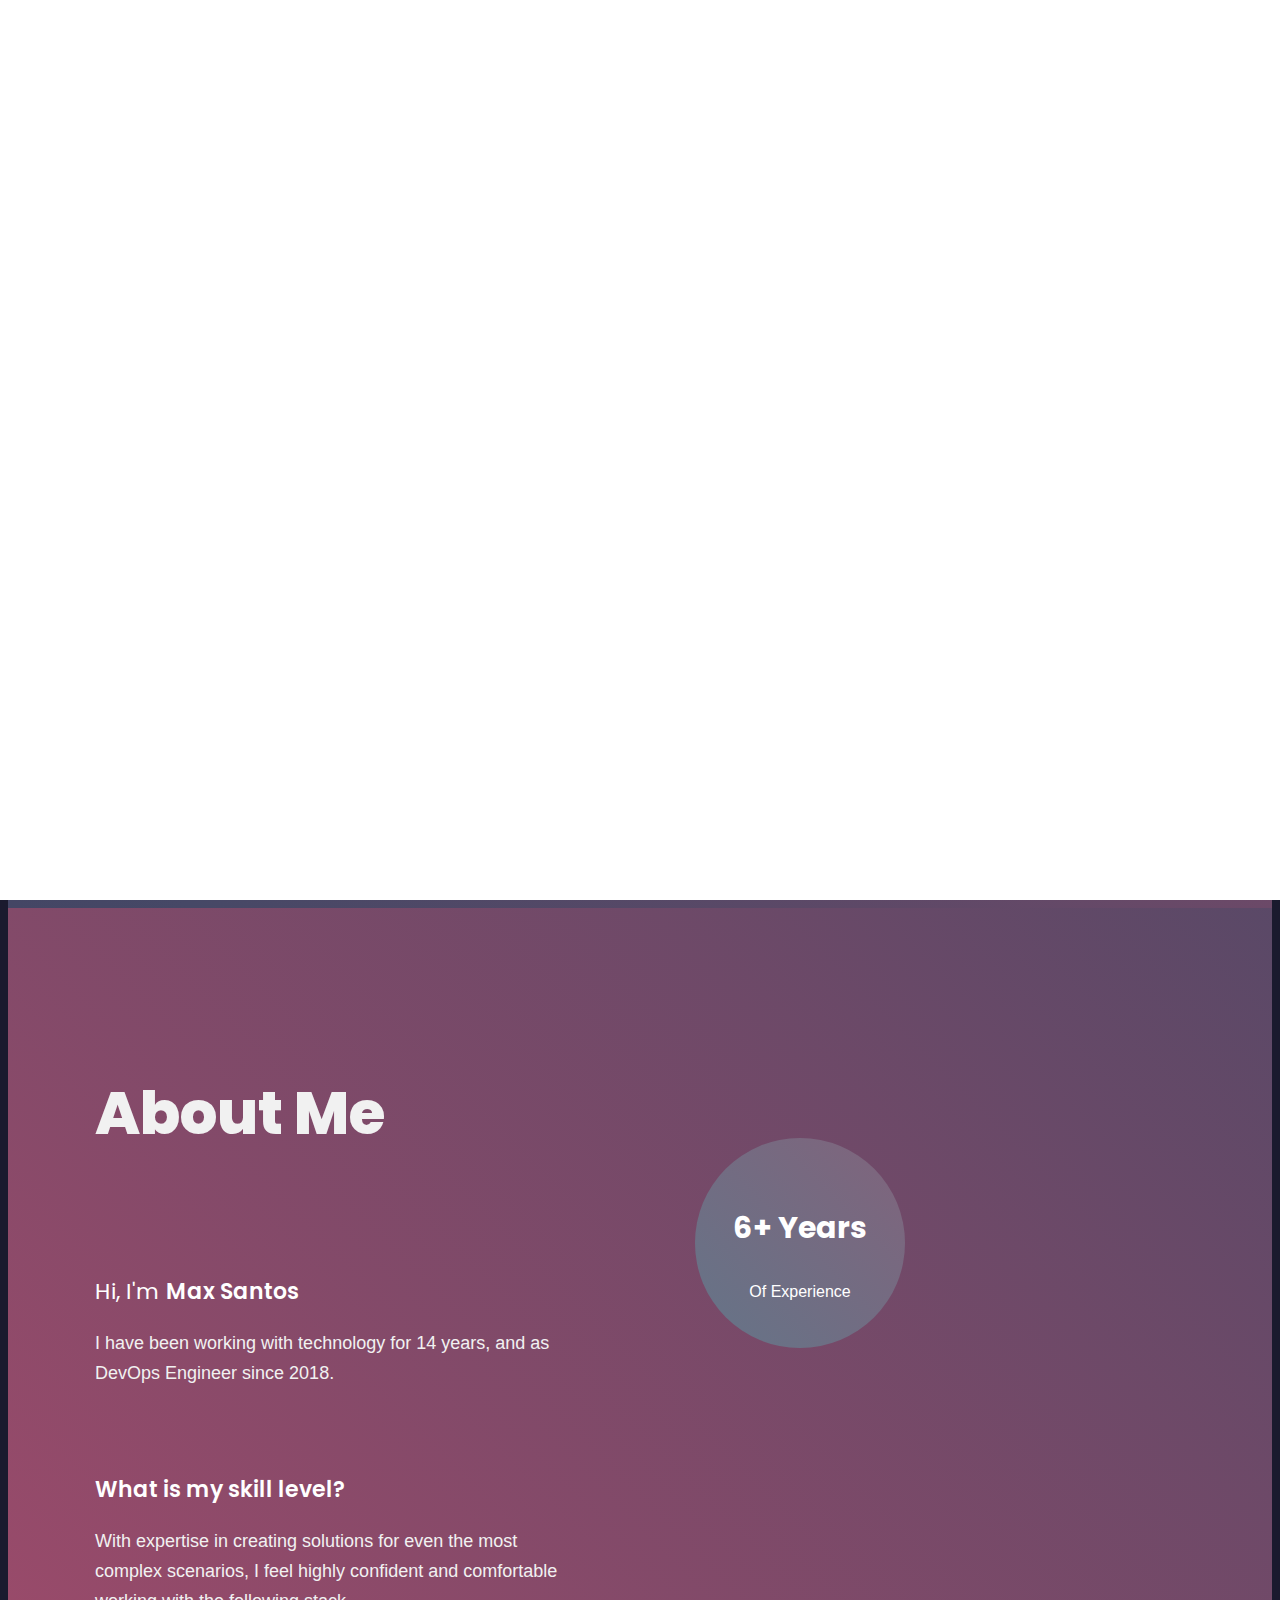
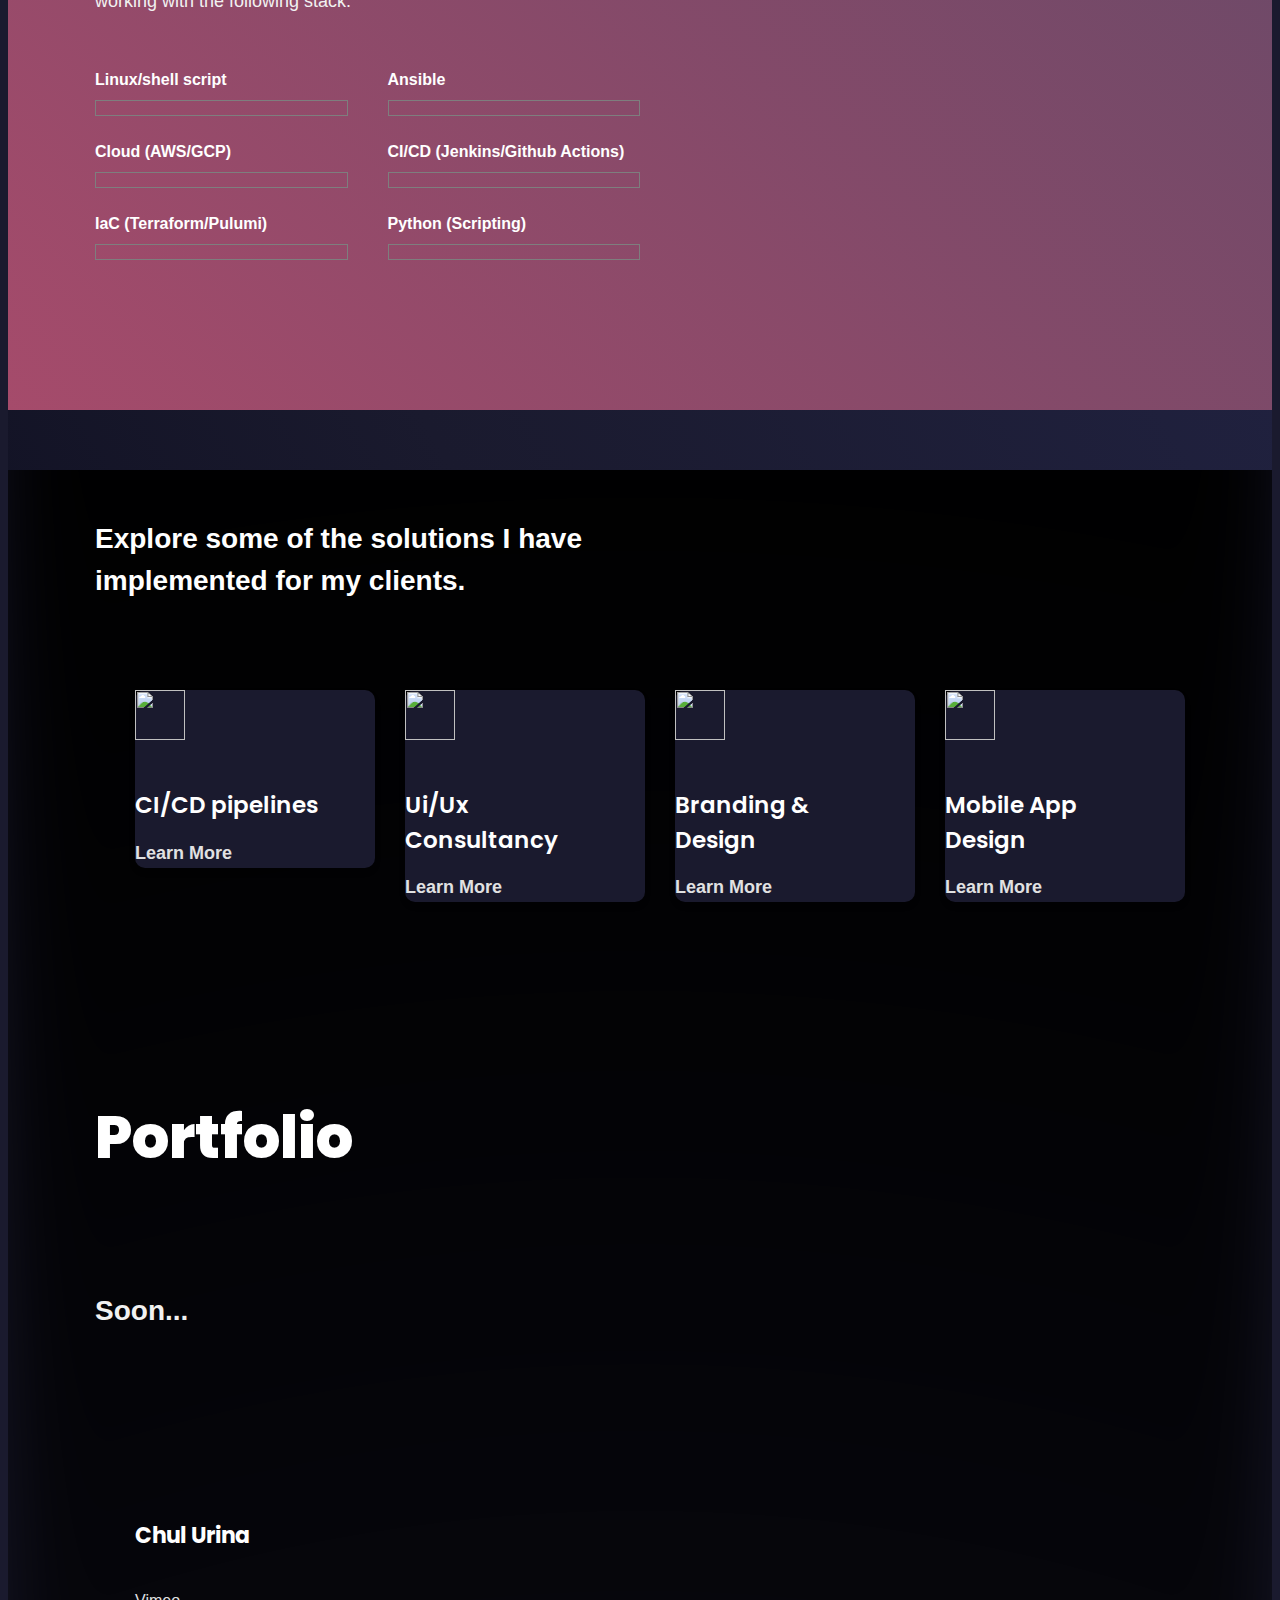
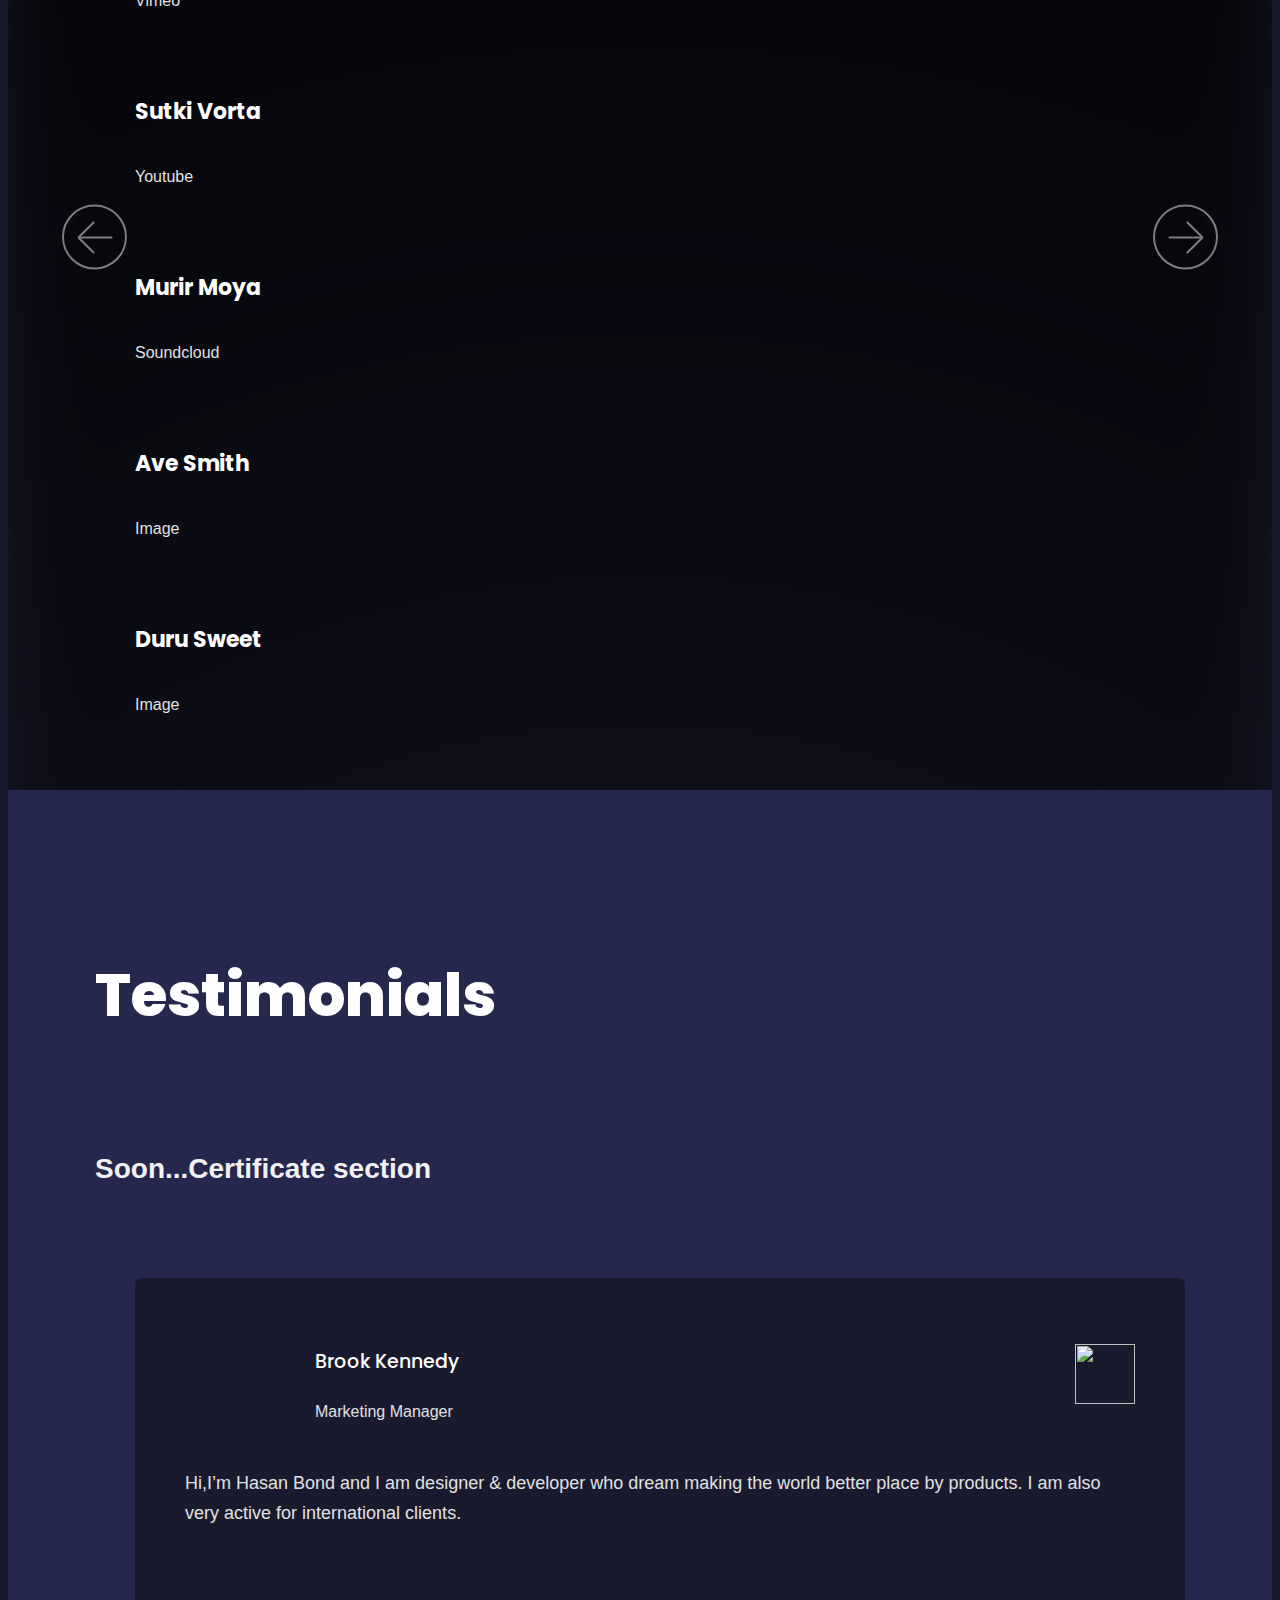
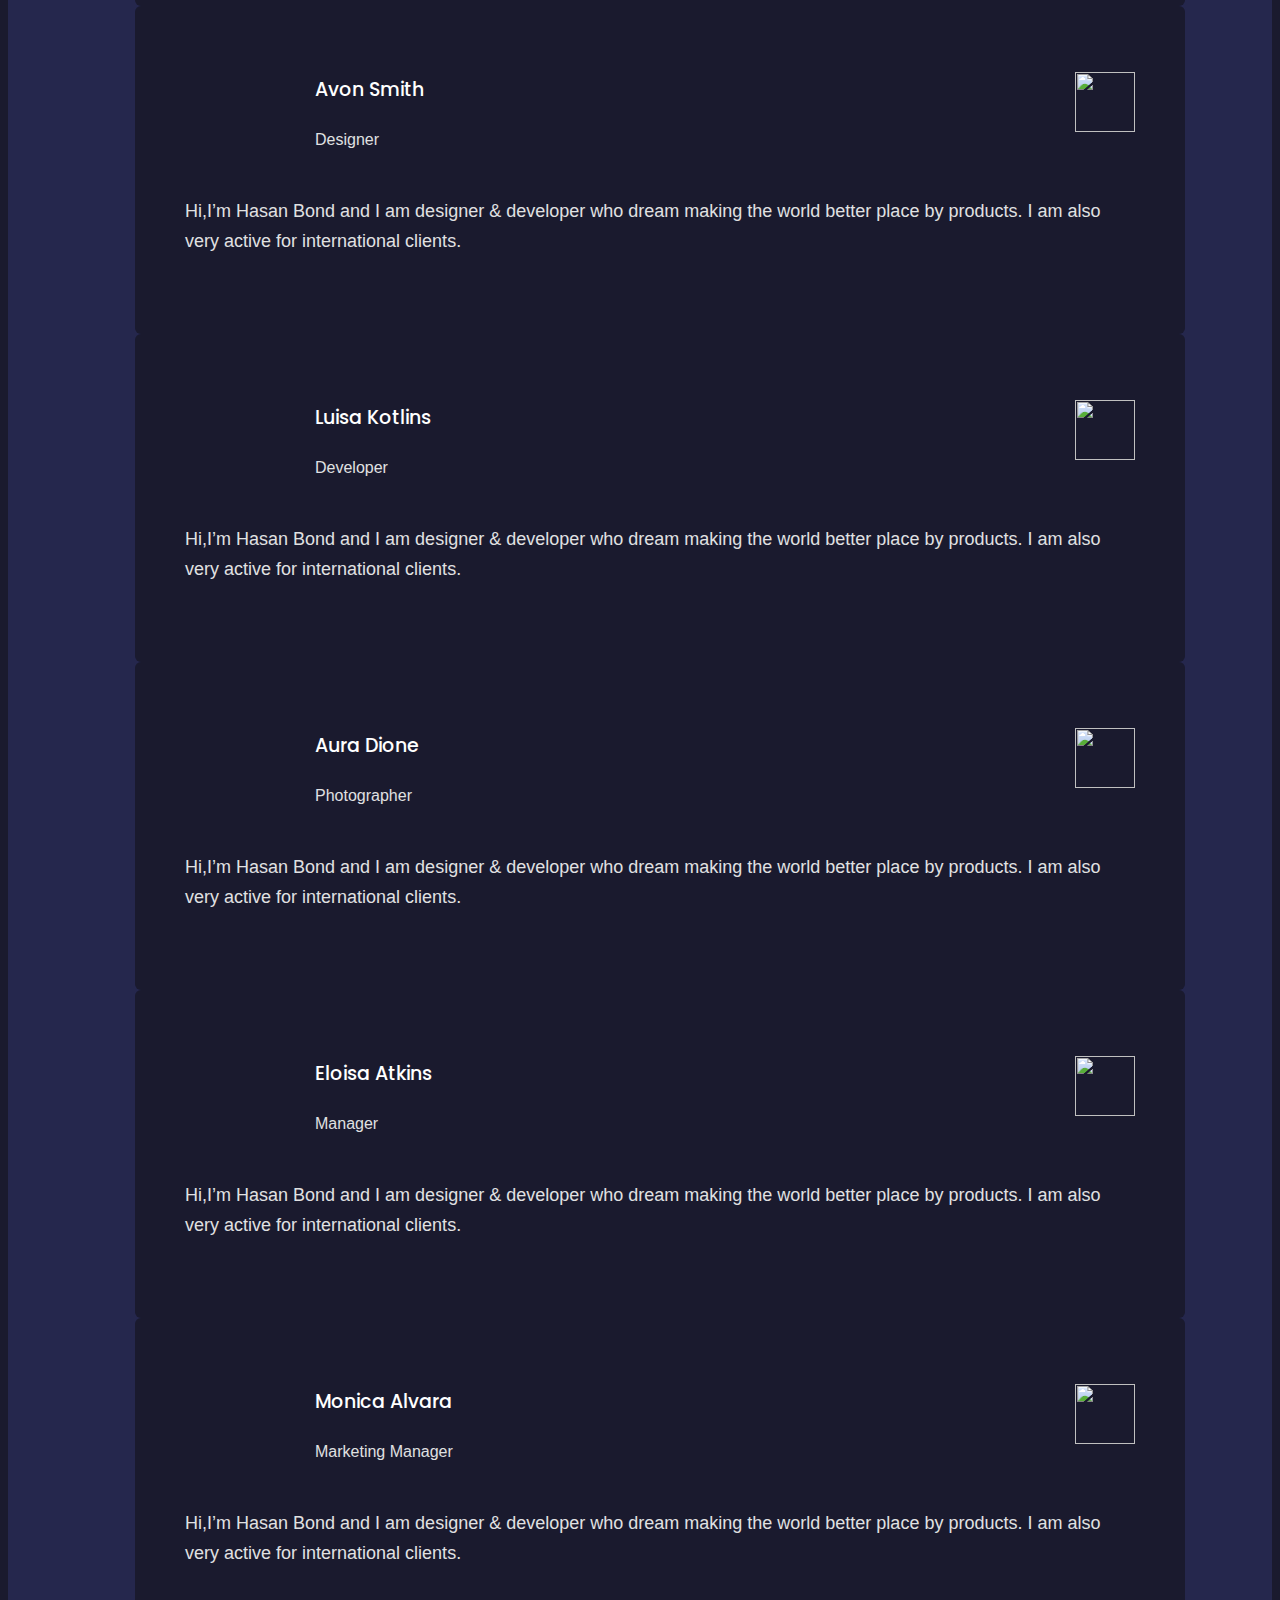
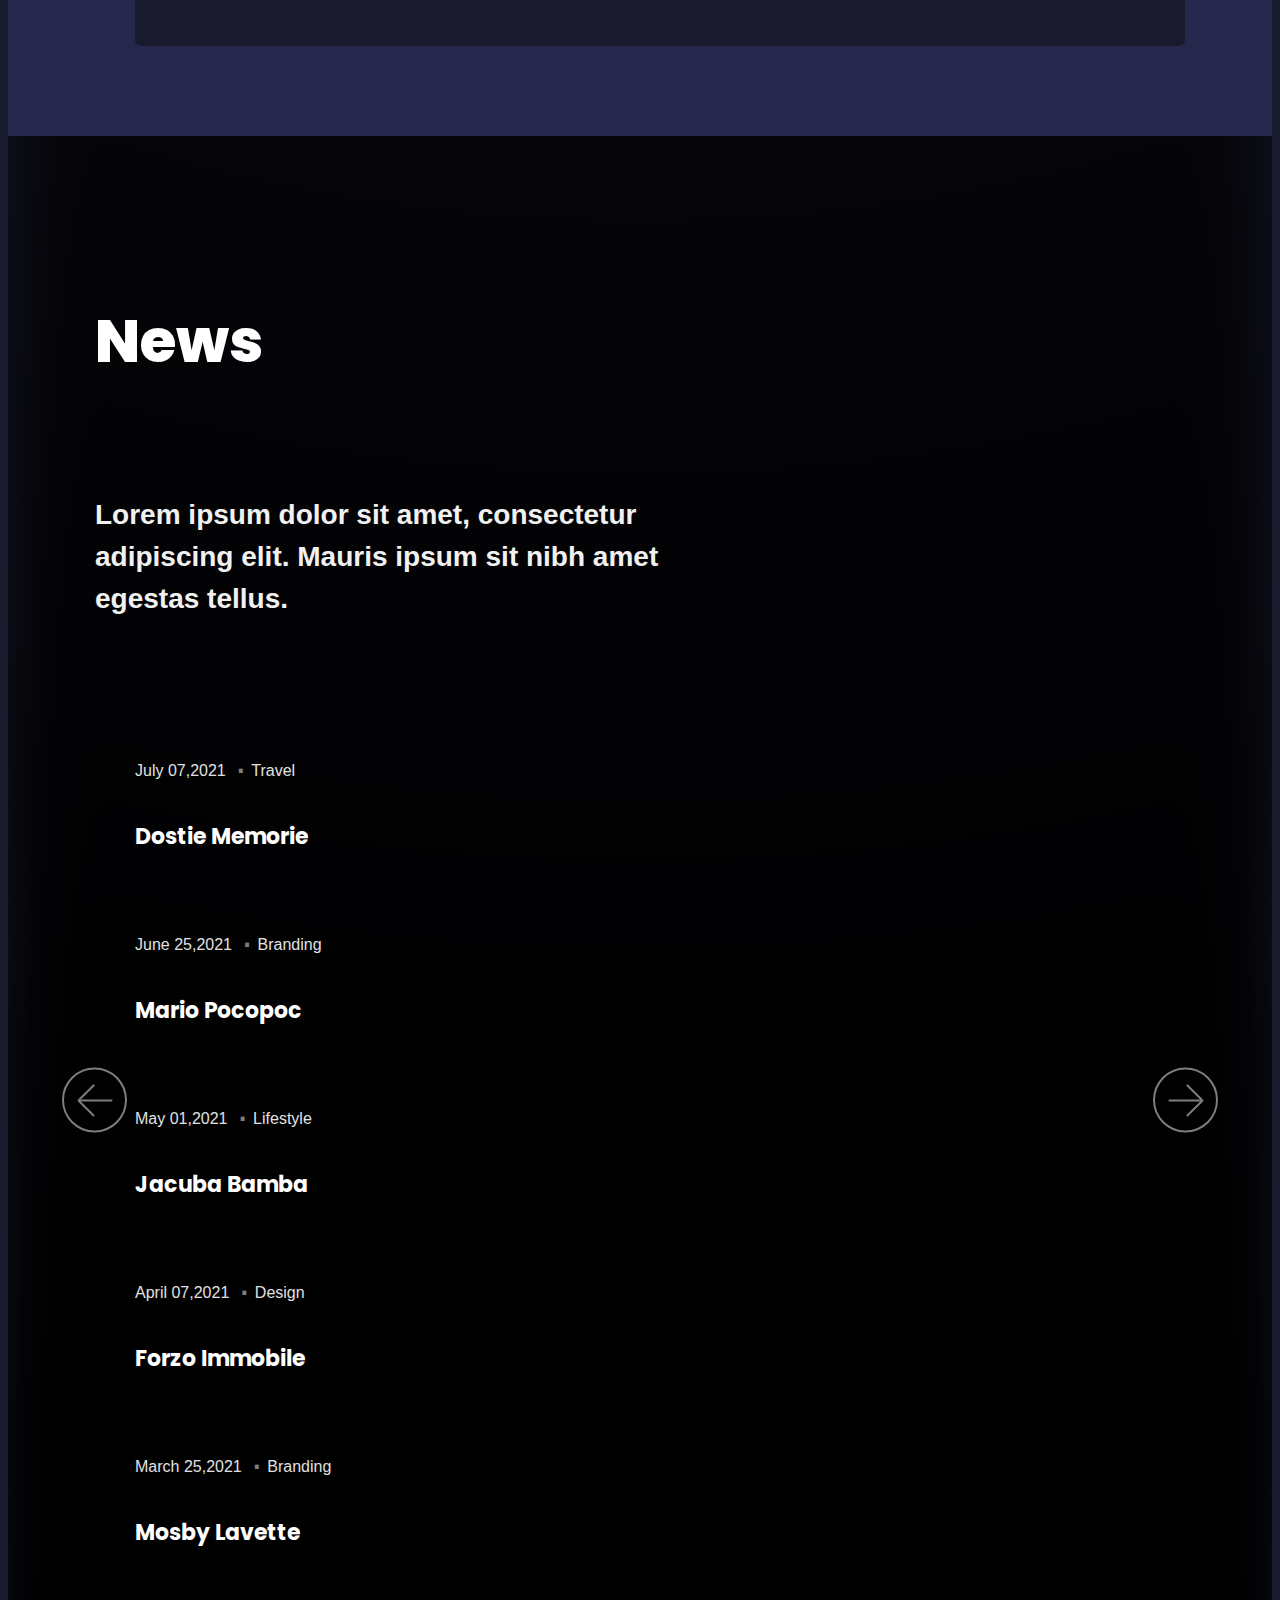
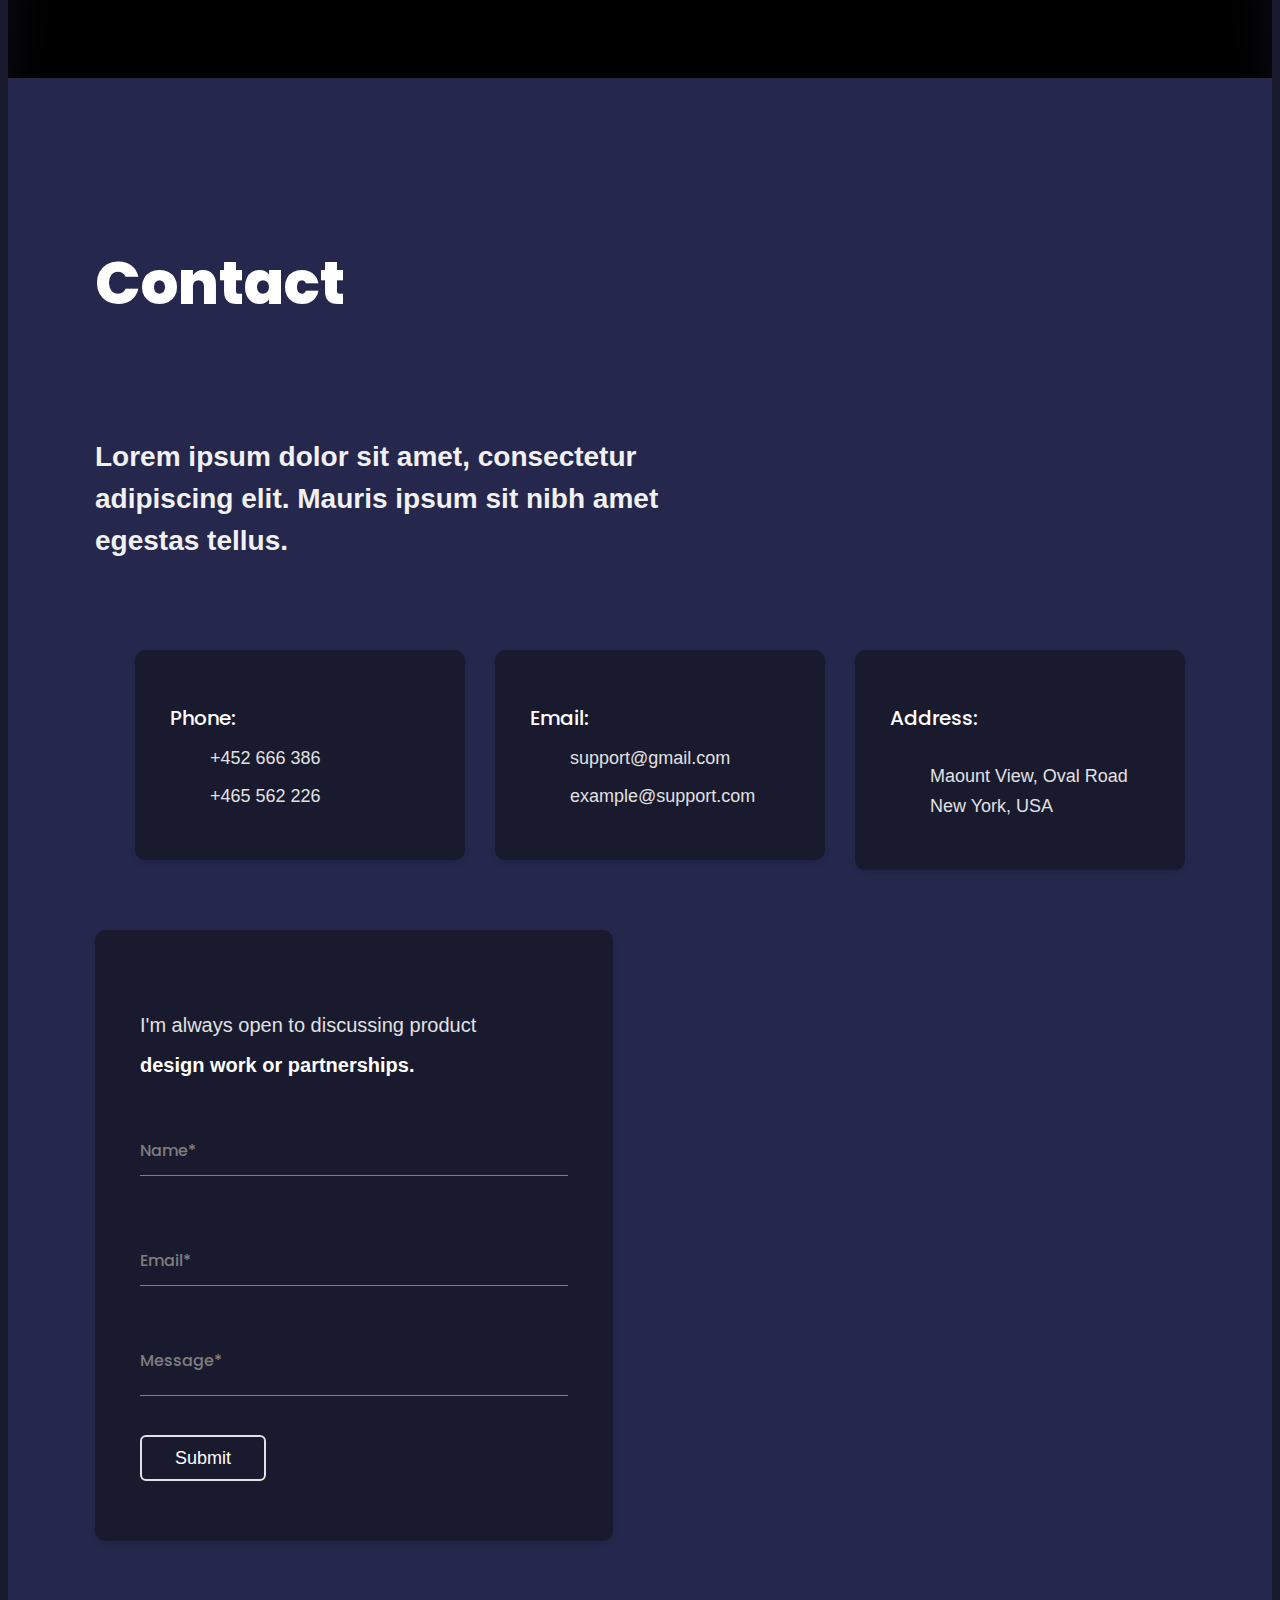
==== commit cdddaac7: "create new section" ====
--- a/docs/index.html
+++ b/docs/index.html
@@ -41,6 +41,7 @@
 			<div class="close">
 				<a href="#"><img class="svg" src="img/svg/cancel.svg" alt="" /></a>
 			</div>
+			<a href="#" class="close"></a>
 			<div class="description_wrap"></div>
 		</div>
 	</div>
@@ -163,7 +164,7 @@
 			</div>
 		</div>
 		<!-- /HERO -->
-		
+
 		<!-- ABOUT -->
 		<div class="edina_tm_about" id="about">
 			<div class="container">
@@ -243,7 +244,7 @@
 						<li class="wow fadeInLeft" data-wow-duration="1s">
 							<div class="list_inner">
 								<img class="svg custom" src="img/svg/1.svg" alt="" />
-								<div class="service_title"><h3>CI/CD templates</h3></div>
+								<div class="service_title"><h3>CI/CD pipelines</h3></div>
 								<a class="learn_more" href="#">Learn More<span></span></a>
 								<a class="edina_tm_full_link" href="#"></a>
 								<div class="popup_informations">
@@ -371,7 +372,7 @@
 			<div class="container">
 				<div class="edina_tm_title">
 					<h3>Portfolio</h3>
-					<p>Lorem ipsum dolor sit amet, consectetur adipiscing elit. Mauris ipsum sit nibh amet egestas tellus.</p>
+					<p>Soon...</p>
 				</div>
 				<div class="portfolio_inner wow fadeInLeft" data-wow-duration="1s">
 					<div class="my_carousel gallery_zoom">
@@ -455,7 +456,7 @@
 			<div class="container">
 				<div class="edina_tm_title">
 					<h3>Testimonials</h3>
-					<p>Lorem ipsum dolor sit amet, consectetur adipiscing elit. Mauris ipsum sit nibh amet egestas tellus.</p>
+					<p>Soon...Certificate section</p>
 				</div>
 				<div class="list wow fadeInLeft" data-wow-duration="1s">
 					<ul class="owl-carousel owl-theme">
--- a/docs/css/dark.css
+++ b/docs/css/dark.css
@@ -218,7 +218,7 @@
 }
 
 .edina_tm_services .highlight {
-  color: #f0eeb6;
+  color: #ffffff;
 }
 
 body.dark .edina_tm_services ul li .list_inner {
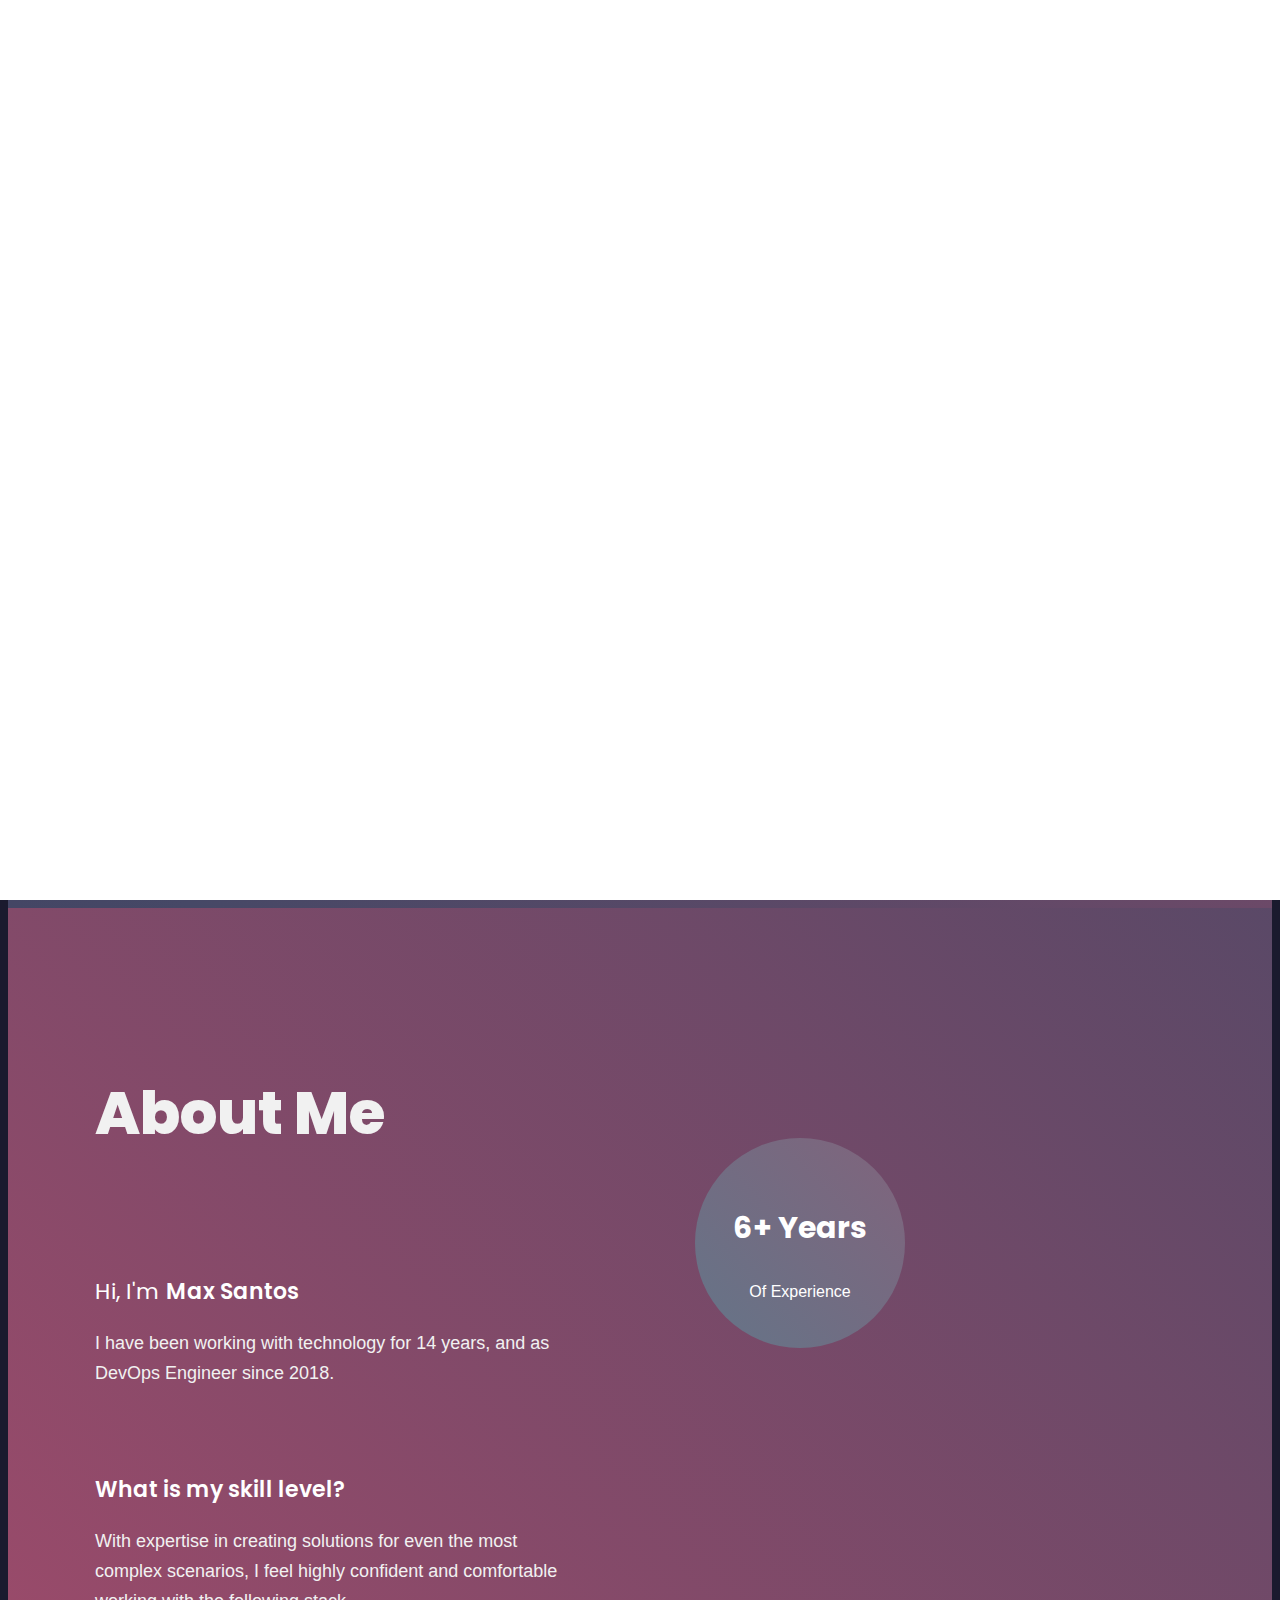
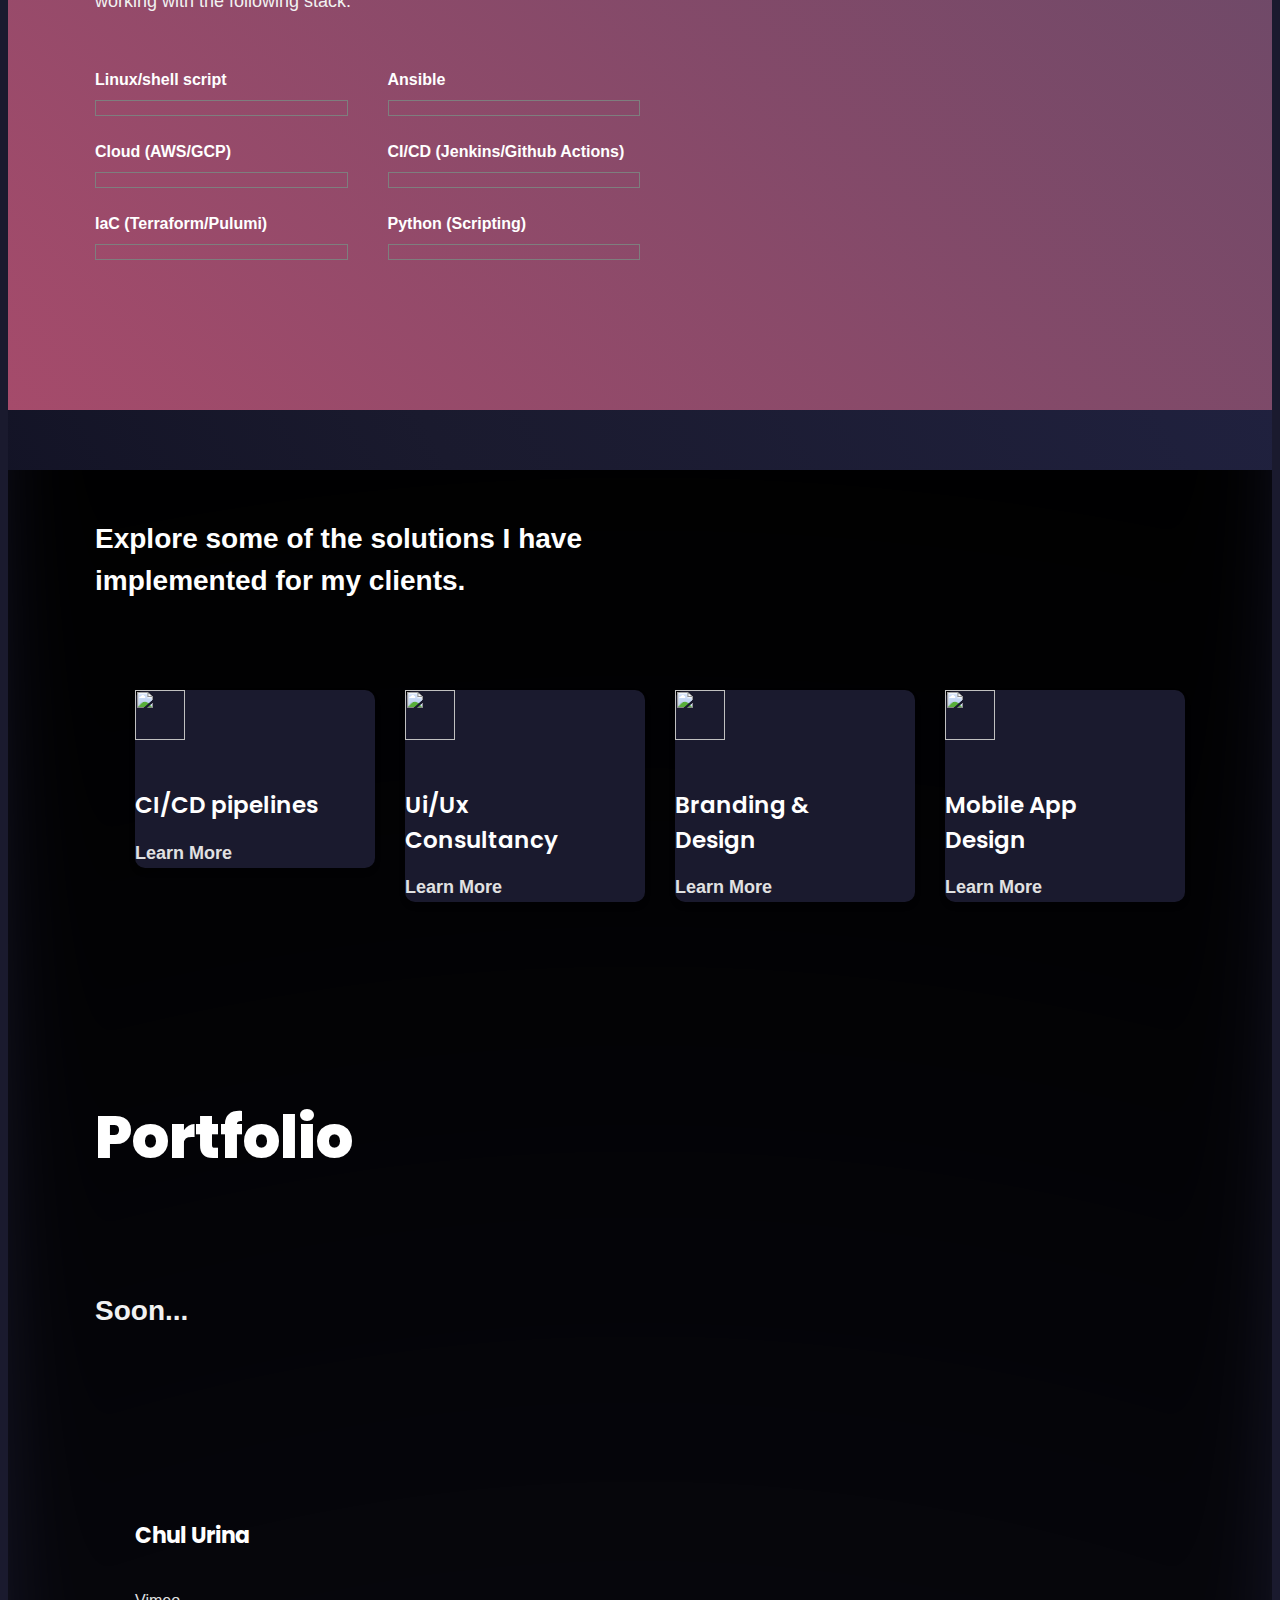
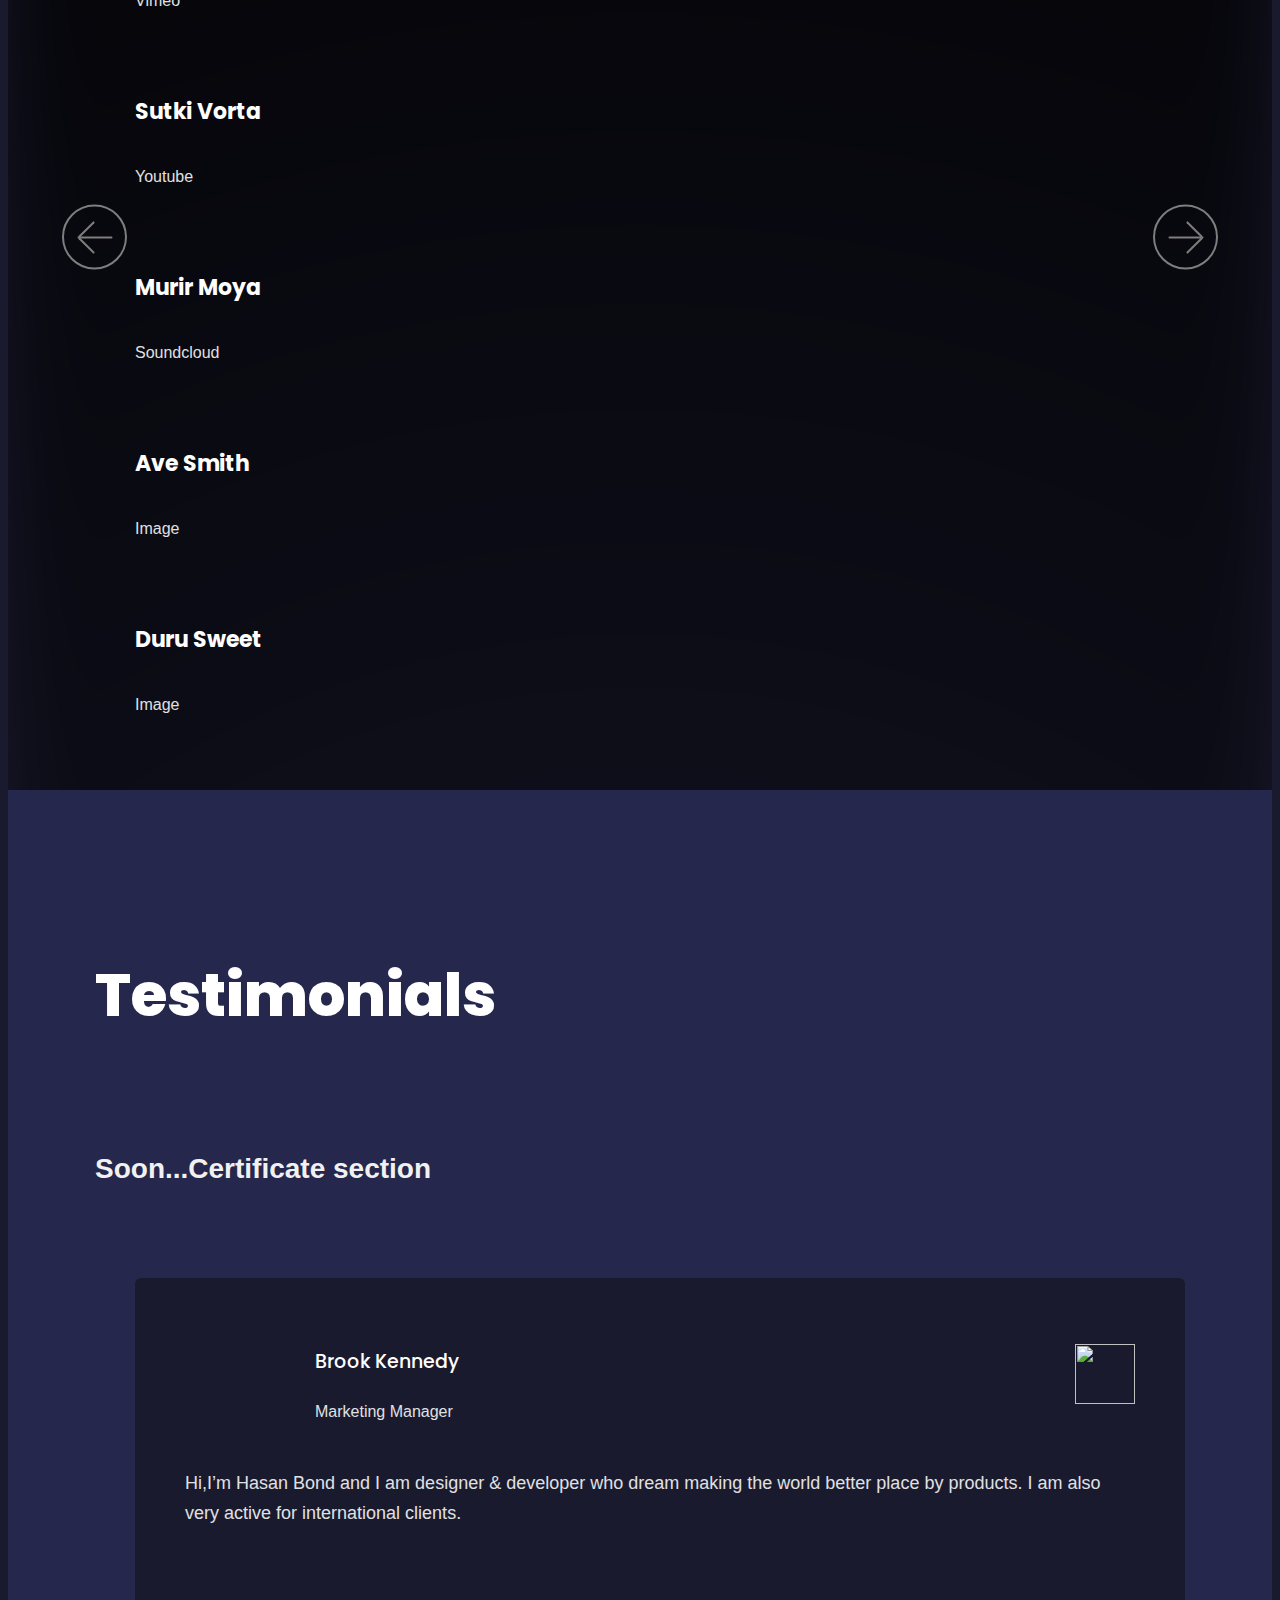
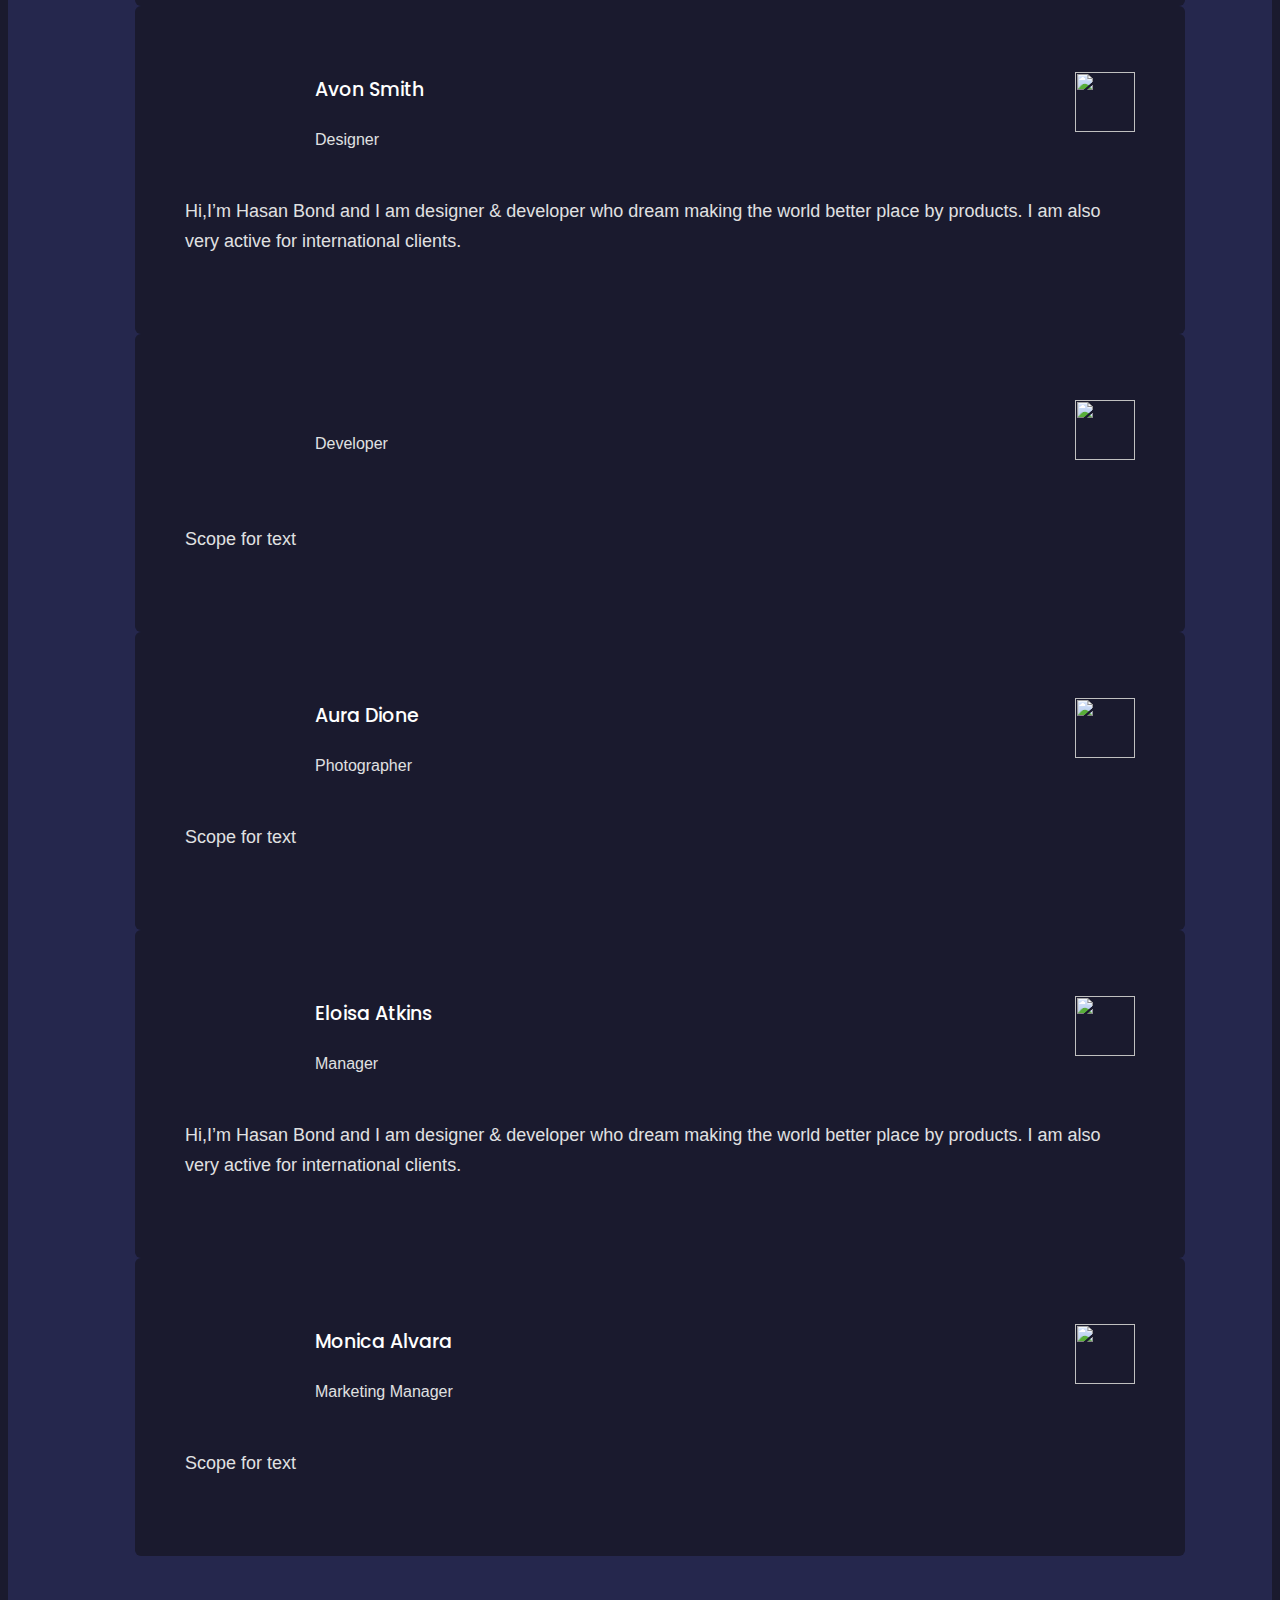
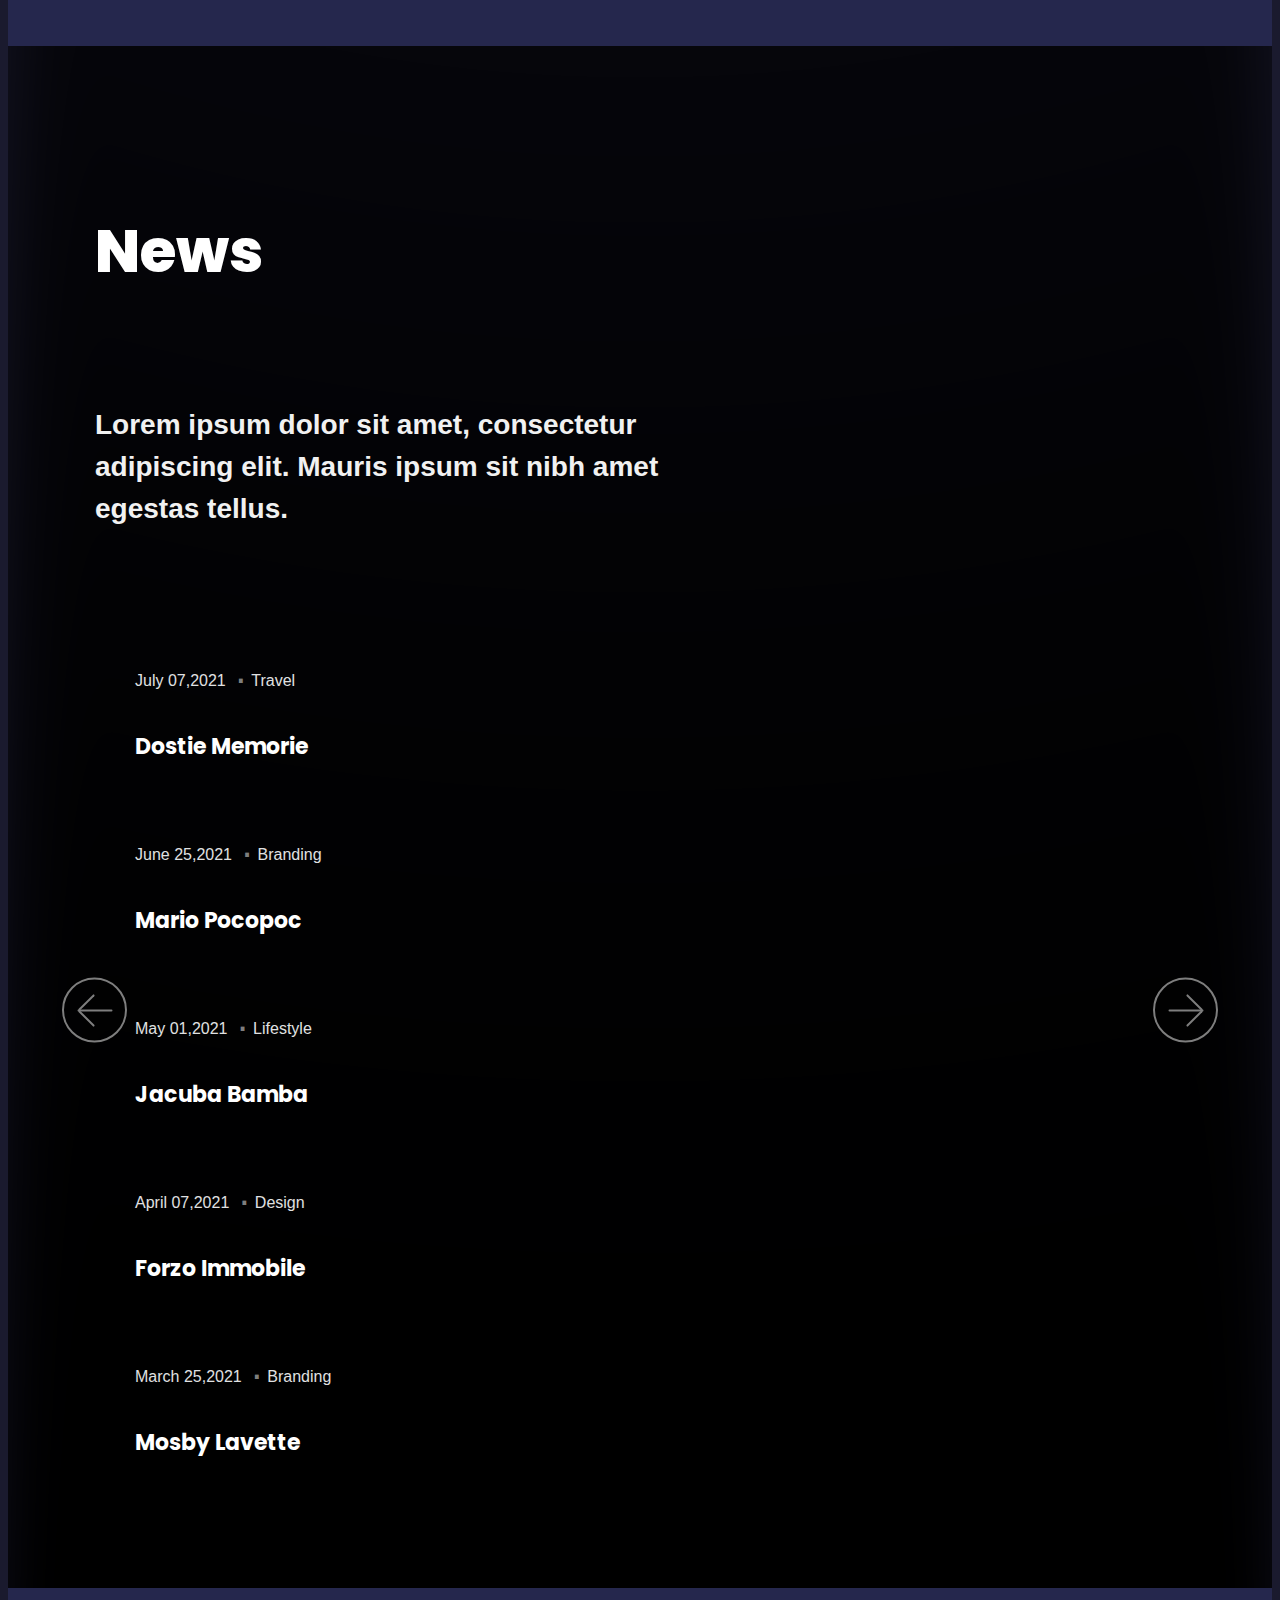
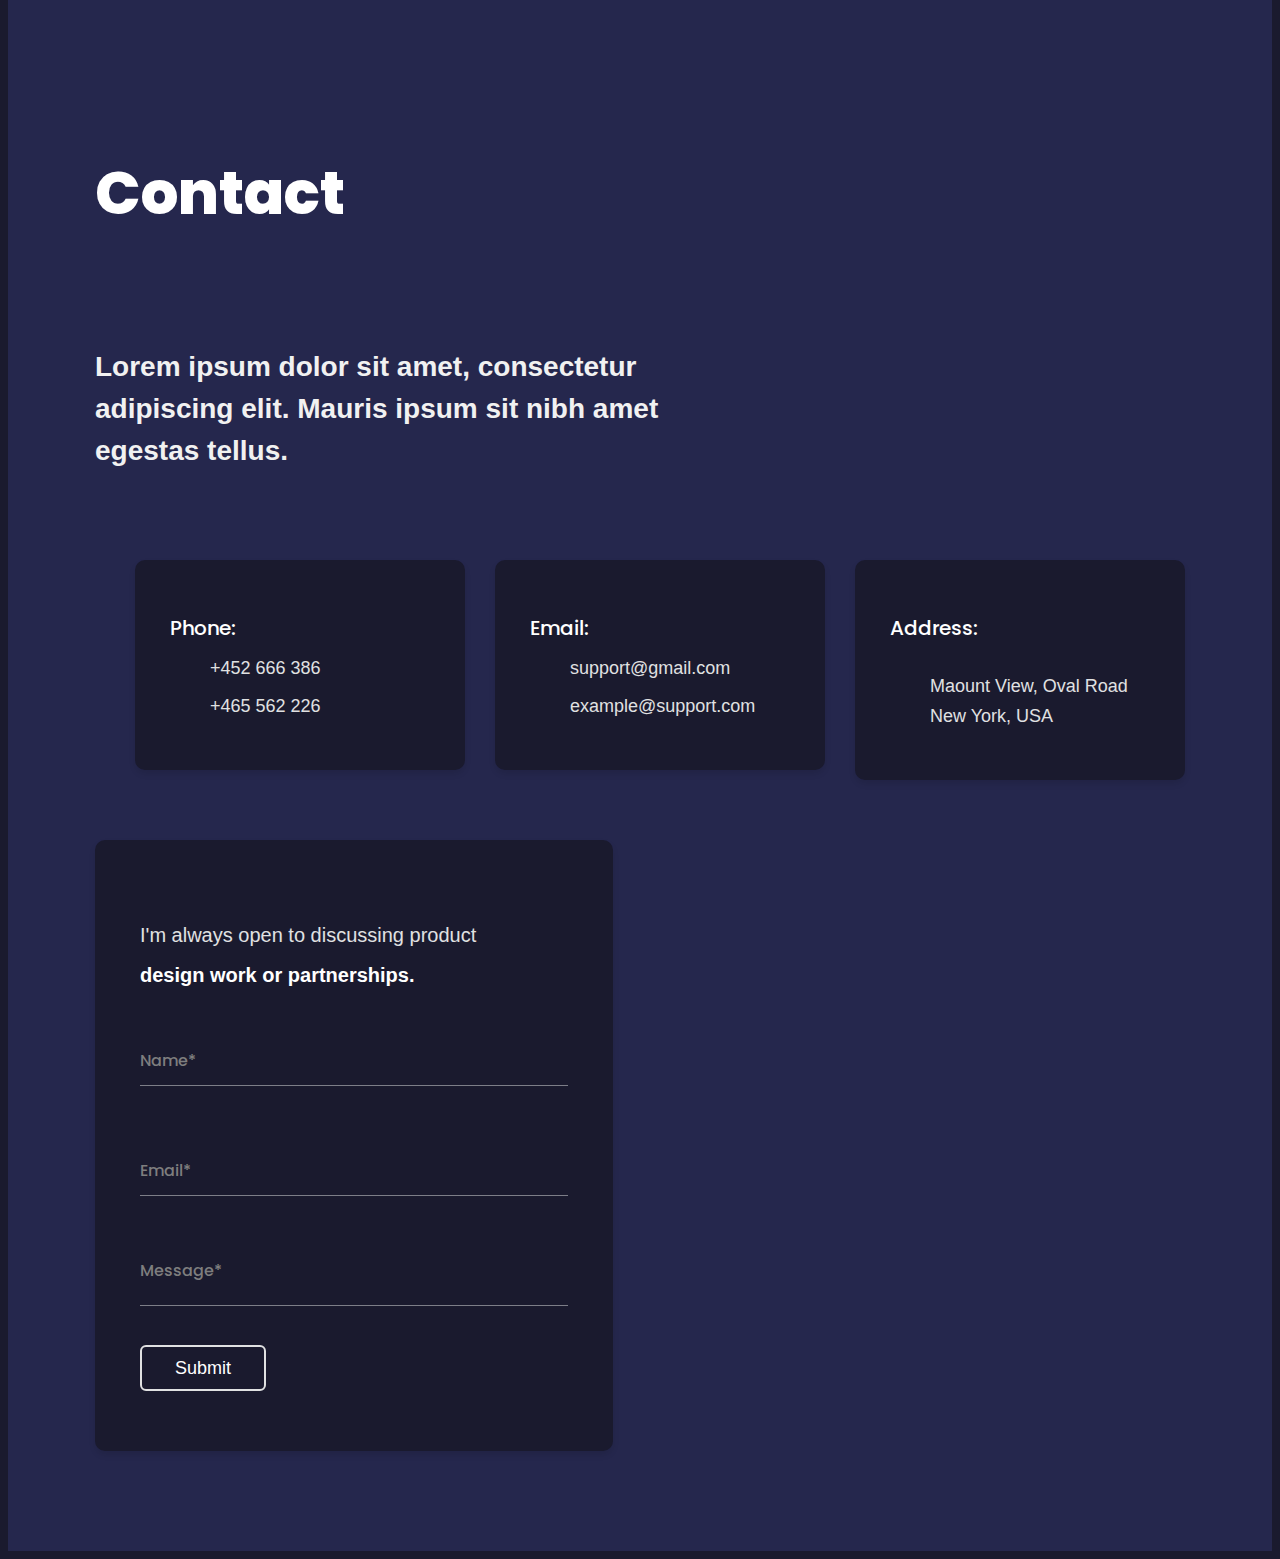
==== commit f58752af: "update text" ====
--- a/docs/index.html
+++ b/docs/index.html
@@ -510,7 +510,7 @@
 											<div class="main" data-img-url="img/testimonials/3.jpg"></div>
 										</div>
 										<div class="short">
-											<h3>Luisa Kotlins</h3>
+											<h3></h3>
 											<span>Developer</span>
 										</div>
 									</div>
@@ -519,7 +519,7 @@
 									</div>
 								</div>
 								<div class="text">
-									<p>Hi,I’m Hasan Bond and I am designer &amp; developer who dream making the world better place by products. I am also very active for international clients.</p>
+									<p>Scope for text</p>
 								</div>
 							</div>
 						</li>
@@ -540,7 +540,7 @@
 									</div>
 								</div>
 								<div class="text">
-									<p>Hi,I’m Hasan Bond and I am designer &amp; developer who dream making the world better place by products. I am also very active for international clients.</p>
+									<p>Scope for text</p>
 								</div>
 							</div>
 						</li>
@@ -582,7 +582,7 @@
 									</div>
 								</div>
 								<div class="text">
-									<p>Hi,I’m Hasan Bond and I am designer &amp; developer who dream making the world better place by products. I am also very active for international clients.</p>
+									<p>Scope for text</p>
 								</div>
 							</div>
 						</li>
